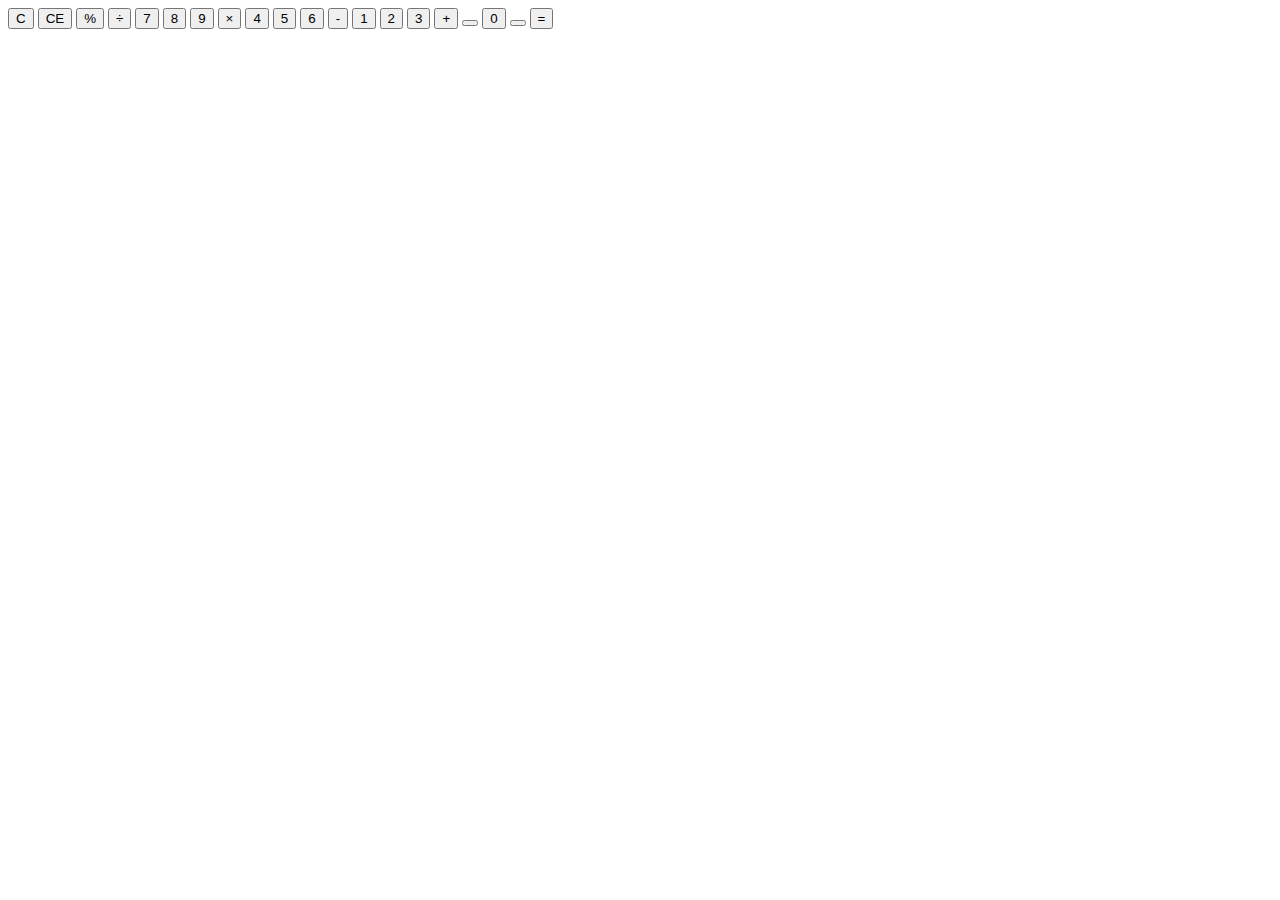
==== calculator.html @ 66378f29 "Add files via upload" ====
<html>
	<head>
		<link rel="stylesheet" type="text/css" href="style.css">
		<link href="https://fonts.googleapis.com/css?family=Open+Sans:600,700" rel="stylesheet">
		<title>A simple calculator</title>
	</head>
	<body>
		<div id="container">
			<div id="calculator">
				<div id="result">
					<div id="history">
						<p id="history-value"></p>
					</div>
					<div id="output">
						<p id="output-value"></p>
					</div>
				</div>
				<div id="keyboard">
					<button class="operator" id="clear">C</button>
					<button class="operator" id="backspace">CE</button>
					<button class="operator" id="%">%</button>
					<button class="operator" id="/">&#247;</button>
					<button class="number" id="7">7</button>
					<button class="number" id="8">8</button>
					<button class="number" id="9">9</button>
					<button class="operator" id="*">&times;</button>
					<button class="number" id="4">4</button>
					<button class="number" id="5">5</button>
					<button class="number" id="6">6</button>
					<button class="operator" id="-">-</button>
					<button class="number" id="1">1</button>
					<button class="number" id="2">2</button>
					<button class="number" id="3">3</button>
					<button class="operator" id="+">+</button>
					<button class="empty" id="empty"></button>
					<button class="number" id="0">0</button>
					<button class="empty" id="empty"></button>
					<button class="operator" id="=">=</button>
				</div>
			</div>
		</div>
		<script src="script.js"></script>
	</body>
</html>
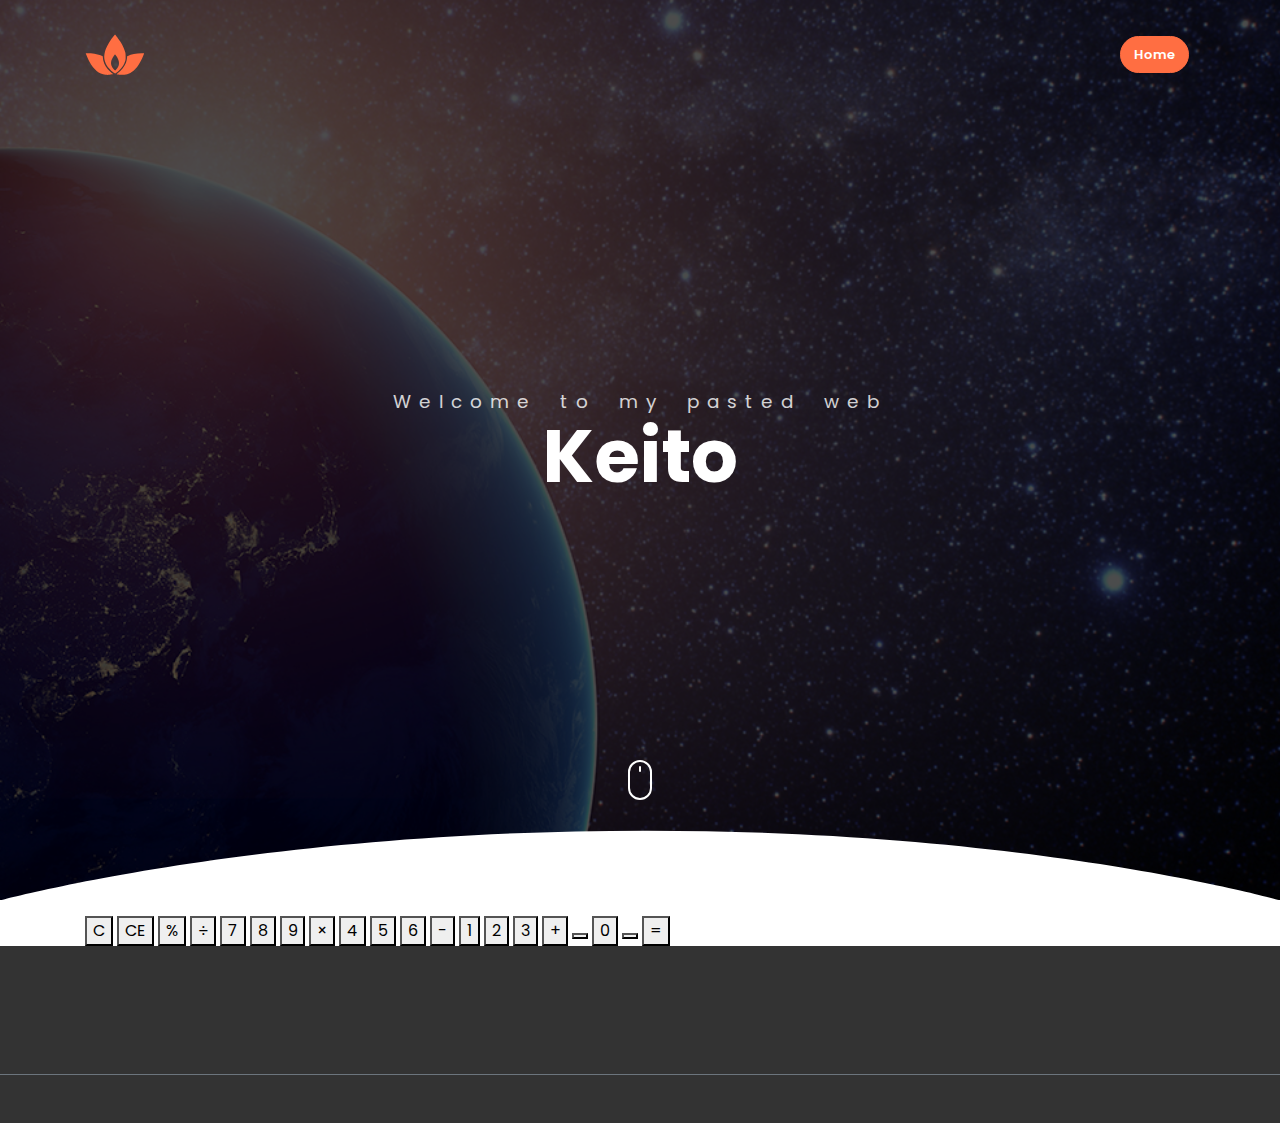
==== commit 4127ff54: "Add files via upload" ====
--- a/calculator.html
+++ b/calculator.html
@@ -1,11 +1,54 @@
-<html>
-	<head>
+<!DOCTYPE html>
+<html lang="en">
+<head>
+	<meta charset="utf-8">
+    <meta name="viewport" content="width=device-width, initial-scale=1, shrink-to-fit=no">
+    <meta name="description" content="Pasted Calculator.">
+    <meta name="author" content="Devcrud">
+    <title>Calculator</title>
 		<link rel="stylesheet" type="text/css" href="style.css">
+		<link rel="stylesheet" href="assets/css/leadmark.css">
 		<link href="https://fonts.googleapis.com/css?family=Open+Sans:600,700" rel="stylesheet">
 		<title>A simple calculator</title>
 	</head>
 	<body>
-		<div id="container">
+	
+	<nav class="navbar custom-navbar navbar-expand-md navbar-light fixed-top" data-spy="affix" data-offset-top="10">
+        <div class="container">
+            <a class="navbar-brand" href="#">
+                <img src="assets/imgs/logo.svg" alt="">
+            </a>
+            <button class="navbar-toggler ml-auto" type="button" data-toggle="collapse" data-target="#navbarSupportedContent" aria-controls="navbarSupportedContent" aria-expanded="false" aria-label="Toggle navigation">
+                <span class="navbar-toggler-icon"></span>
+            </button>
+            <div class="collapse navbar-collapse" id="navbarSupportedContent">
+                <ul class="navbar-nav ml-auto">   
+     
+                    <li class="nav-item">
+                        <a class="ml-4 nav-link btn btn-primary btn-sm rounded" href="index.html">Home</a>
+                    </li>
+                </ul>
+            </div>
+        </div>
+    </nav>
+    <!-- End Of Second Navigation -->
+
+<!-- Page Header -->
+    <header class="header header1">
+        <div class="overlay">
+            <h1 class="subtitle">Welcome to my pasted web </h1>
+            <h1 class="title">Keito</h1>  
+        </div>  
+        <div class="shape">
+            <svg viewBox="0 0 1500 200">
+                <path d="m 0,240 h 1500.4828 v -71.92164 c 0,0 -286.2763,-81.79324 -743.19024,-81.79324 C 300.37862,86.28512 0,168.07836 0,168.07836 Z"/>
+            </svg>
+        </div>  
+        <div class="mouse-icon"><div class="wheel"></div></div>
+    </header>
+    <!-- End Of Page Header -->
+	
+		<div class="container">
 			<div id="calculator">
 				<div id="result">
 					<div id="history">
@@ -39,6 +82,28 @@
 				</div>
 			</div>
 		</div>
+		
+		<!-- Contact Section -->
+    <section id="contact" class="section has-img-bg pb-0">
+            <!-- Page Footer -->
+            <footer class="mt-5 py-4 border-top border-secondary">
+            </footer>
+            <!-- End of Page Footer -->  
+        </div>
+    </section>
+	
+	<!-- core  -->
+    <script src="assets/vendors/jquery/jquery-3.4.1.js"></script>
+    <script src="assets/vendors/bootstrap/bootstrap.bundle.js"></script>
+
+    <!-- bootstrap 3 affix -->
+	<script src="assets/vendors/bootstrap/bootstrap.affix.js"></script>
+
+    <!-- Isotope -->
+    <script src="assets/vendors/isotope/isotope.pkgd.js"></script>
+
+    <!-- LeadMark js -->
+    <script src="assets/js/leadmark.js"></script>
 		<script src="script.js"></script>
 	</body>
 </html>--- a/assets/css/leadmark.css
+++ b/assets/css/leadmark.css
@@ -0,0 +1,11776 @@
+@charset "UTF-8";
+/*!
+=========================================================
+* LeadMark Landing page
+=========================================================
+
+* Copyright: 2019 DevCRUD (https://devcrud.com)
+* Licensed: (https://devcrud.com/licenses)
+* Coded by www.devcrud.com
+
+=========================================================
+
+* The above copyright notice and this permission notice shall be included in all copies or substantial portions of the Software.
+*/
+@import url("https://fonts.googleapis.com/css?family=Poppins:100,100i,200,200i,300,300i,400,400i,500,500i,600,600i,700,700i,800,800i,900,900i");
+:root {
+  --blue: #007bff;
+  --indigo: #6610f2;
+  --purple: #6f42c1;
+  --pink: #e83e8c;
+  --red: #eb4d4b;
+  --orange: #fd7e14;
+  --yellow: #EE5A24;
+  --green: #6ab04c;
+  --teal: #00cec9;
+  --cyan: #1289A7;
+  --white: #fff;
+  --gray: #6c757d;
+  --gray-dark: #1b1b1b;
+  --primary: #ff6e42;
+  --secondary: #6c757d;
+  --success: #6ab04c;
+  --info: #1289A7;
+  --warning: #EE5A24;
+  --danger: #eb4d4b;
+  --light: #f8f9fa;
+  --dark: #1b1b1b;
+  --breakpoint-xs: 0;
+  --breakpoint-sm: 576px;
+  --breakpoint-md: 768px;
+  --breakpoint-lg: 992px;
+  --breakpoint-xl: 1200px;
+  --font-family-sans-serif: "Poppins", sans-serif;
+  --font-family-monospace: SFMono-Regular, Menlo, Monaco, Consolas, "Liberation Mono", "Courier New", monospace;
+}
+
+*,
+*::before,
+*::after {
+  box-sizing: border-box;
+}
+
+html {
+  font-family: sans-serif;
+  line-height: 1.15;
+  -webkit-text-size-adjust: 100%;
+  -webkit-tap-highlight-color: rgba(0, 0, 0, 0);
+}
+
+article, aside, figcaption, figure, footer, header, hgroup, main, nav, section {
+  display: block;
+}
+
+body {
+  margin: 0;
+  font-family: "Poppins", sans-serif;
+  font-size: 1rem;
+  font-weight: 400;
+  line-height: 1.5;
+  color: #444;
+  text-align: left;
+  background-color: #fff;
+}
+
+[tabindex="-1"]:focus {
+  outline: 0 !important;
+}
+
+hr {
+  box-sizing: content-box;
+  height: 0;
+  overflow: visible;
+}
+
+h1, h2, h3, h4, h5, h6 {
+  margin-top: 0;
+  margin-bottom: 0.5rem;
+}
+
+p {
+  margin-top: 0;
+  margin-bottom: 1rem;
+}
+
+abbr[title],
+abbr[data-original-title] {
+  text-decoration: underline;
+  -webkit-text-decoration: underline dotted;
+          text-decoration: underline dotted;
+  cursor: help;
+  border-bottom: 0;
+  -webkit-text-decoration-skip-ink: none;
+          text-decoration-skip-ink: none;
+}
+
+address {
+  margin-bottom: 1rem;
+  font-style: normal;
+  line-height: inherit;
+}
+
+ol,
+ul,
+dl {
+  margin-top: 0;
+  margin-bottom: 1rem;
+}
+
+ol ol,
+ul ul,
+ol ul,
+ul ol {
+  margin-bottom: 0;
+}
+
+dt {
+  font-weight: 700;
+}
+
+dd {
+  margin-bottom: .5rem;
+  margin-left: 0;
+}
+
+blockquote {
+  margin: 0 0 1rem;
+}
+
+b,
+strong {
+  font-weight: bolder;
+}
+
+small {
+  font-size: 80%;
+}
+
+sub,
+sup {
+  position: relative;
+  font-size: 75%;
+  line-height: 0;
+  vertical-align: baseline;
+}
+
+sub {
+  bottom: -.25em;
+}
+
+sup {
+  top: -.5em;
+}
+
+a {
+  color: #ff6e42;
+  text-decoration: none;
+  background-color: transparent;
+}
+
+a:hover {
+  color: #f53900;
+  text-decoration: none;
+}
+
+a:not([href]):not([tabindex]) {
+  color: inherit;
+  text-decoration: none;
+}
+
+a:not([href]):not([tabindex]):hover, a:not([href]):not([tabindex]):focus {
+  color: inherit;
+  text-decoration: none;
+}
+
+a:not([href]):not([tabindex]):focus {
+  outline: 0;
+}
+
+pre,
+code,
+kbd,
+samp {
+  font-family: SFMono-Regular, Menlo, Monaco, Consolas, "Liberation Mono", "Courier New", monospace;
+  font-size: 1em;
+}
+
+pre {
+  margin-top: 0;
+  margin-bottom: 1rem;
+  overflow: auto;
+}
+
+figure {
+  margin: 0 0 1rem;
+}
+
+img {
+  vertical-align: middle;
+  border-style: none;
+}
+
+svg {
+  overflow: hidden;
+  vertical-align: middle;
+}
+
+table {
+  border-collapse: collapse;
+}
+
+caption {
+  padding-top: 0.75rem;
+  padding-bottom: 0.75rem;
+  color: #6c757d;
+  text-align: left;
+  caption-side: bottom;
+}
+
+th {
+  text-align: inherit;
+}
+
+label {
+  display: inline-block;
+  margin-bottom: 0.5rem;
+}
+
+button {
+  border-radius: 0;
+}
+
+button:focus {
+  outline: 1px dotted;
+  outline: 5px auto -webkit-focus-ring-color;
+}
+
+input,
+button,
+select,
+optgroup,
+textarea {
+  margin: 0;
+  font-family: inherit;
+  font-size: inherit;
+  line-height: inherit;
+}
+
+button,
+input {
+  overflow: visible;
+}
+
+button,
+select {
+  text-transform: none;
+}
+
+select {
+  word-wrap: normal;
+}
+
+button,
+[type="button"],
+[type="reset"],
+[type="submit"] {
+  -webkit-appearance: button;
+}
+
+button:not(:disabled),
+[type="button"]:not(:disabled),
+[type="reset"]:not(:disabled),
+[type="submit"]:not(:disabled) {
+  cursor: pointer;
+}
+
+button::-moz-focus-inner,
+[type="button"]::-moz-focus-inner,
+[type="reset"]::-moz-focus-inner,
+[type="submit"]::-moz-focus-inner {
+  padding: 0;
+  border-style: none;
+}
+
+input[type="radio"],
+input[type="checkbox"] {
+  box-sizing: border-box;
+  padding: 0;
+}
+
+input[type="date"],
+input[type="time"],
+input[type="datetime-local"],
+input[type="month"] {
+  -webkit-appearance: listbox;
+}
+
+textarea {
+  overflow: auto;
+  resize: vertical;
+}
+
+fieldset {
+  min-width: 0;
+  padding: 0;
+  margin: 0;
+  border: 0;
+}
+
+legend {
+  display: block;
+  width: 100%;
+  max-width: 100%;
+  padding: 0;
+  margin-bottom: .5rem;
+  font-size: 1.5rem;
+  line-height: inherit;
+  color: inherit;
+  white-space: normal;
+}
+
+progress {
+  vertical-align: baseline;
+}
+
+[type="number"]::-webkit-inner-spin-button,
+[type="number"]::-webkit-outer-spin-button {
+  height: auto;
+}
+
+[type="search"] {
+  outline-offset: -2px;
+  -webkit-appearance: none;
+}
+
+[type="search"]::-webkit-search-decoration {
+  -webkit-appearance: none;
+}
+
+::-webkit-file-upload-button {
+  font: inherit;
+  -webkit-appearance: button;
+}
+
+output {
+  display: inline-block;
+}
+
+summary {
+  display: list-item;
+  cursor: pointer;
+}
+
+template {
+  display: none;
+}
+
+[hidden] {
+  display: none !important;
+}
+
+h1, h2, h3, h4, h5, h6,
+.h1, .h2, .h3, .h4, .h5, .h6 {
+  margin-bottom: 0.5rem;
+  font-weight: 500;
+  line-height: 1.2;
+}
+
+h1, .h1 {
+  font-size: 2.5rem;
+}
+
+h2, .h2 {
+  font-size: 2rem;
+}
+
+h3, .h3 {
+  font-size: 1.75rem;
+}
+
+h4, .h4 {
+  font-size: 1.5rem;
+}
+
+h5, .h5 {
+  font-size: 1.25rem;
+}
+
+h6, .h6 {
+  font-size: 1rem;
+}
+
+.lead {
+  font-size: 1.25rem;
+  font-weight: 300;
+}
+
+.display-1 {
+  font-size: 6rem;
+  font-weight: 300;
+  line-height: 1.2;
+}
+
+.display-2 {
+  font-size: 5.5rem;
+  font-weight: 300;
+  line-height: 1.2;
+}
+
+.display-3 {
+  font-size: 4.5rem;
+  font-weight: 300;
+  line-height: 1.2;
+}
+
+.display-4 {
+  font-size: 3.5rem;
+  font-weight: 300;
+  line-height: 1.2;
+}
+
+hr {
+  margin-top: 1rem;
+  margin-bottom: 1rem;
+  border: 0;
+  border-top: 1px solid rgba(0, 0, 0, 0.1);
+}
+
+small,
+.small {
+  font-size: 80%;
+  font-weight: 400;
+}
+
+mark,
+.mark {
+  padding: 0.2em;
+  background-color: #fcf8e3;
+}
+
+.list-unstyled {
+  padding-left: 0;
+  list-style: none;
+}
+
+.list-inline {
+  padding-left: 0;
+  list-style: none;
+}
+
+.list-inline-item {
+  display: inline-block;
+}
+
+.list-inline-item:not(:last-child) {
+  margin-right: 0.5rem;
+}
+
+.initialism {
+  font-size: 90%;
+  text-transform: uppercase;
+}
+
+.blockquote {
+  margin-bottom: 1rem;
+  font-size: 1.25rem;
+}
+
+.blockquote-footer {
+  display: block;
+  font-size: 80%;
+  color: #6c757d;
+}
+
+.blockquote-footer::before {
+  content: "\2014\00A0";
+}
+
+.img-fluid {
+  max-width: 100%;
+  height: auto;
+}
+
+.img-thumbnail {
+  padding: 0.25rem;
+  background-color: #fff;
+  border: 1px solid #dee2e6;
+  border-radius: 0.25rem;
+  max-width: 100%;
+  height: auto;
+}
+
+.figure {
+  display: inline-block;
+}
+
+.figure-img {
+  margin-bottom: 0.5rem;
+  line-height: 1;
+}
+
+.figure-caption {
+  font-size: 90%;
+  color: #6c757d;
+}
+
+code {
+  font-size: 87.5%;
+  color: #e83e8c;
+  word-break: break-word;
+}
+
+a > code {
+  color: inherit;
+}
+
+kbd {
+  padding: 0.2rem 0.4rem;
+  font-size: 87.5%;
+  color: #fff;
+  background-color: #1b1b1b;
+  border-radius: 0.2rem;
+}
+
+kbd kbd {
+  padding: 0;
+  font-size: 100%;
+  font-weight: 700;
+}
+
+pre {
+  display: block;
+  font-size: 87.5%;
+  color: #1b1b1b;
+}
+
+pre code {
+  font-size: inherit;
+  color: inherit;
+  word-break: normal;
+}
+
+.pre-scrollable {
+  max-height: 340px;
+  overflow-y: scroll;
+}
+
+.container {
+  width: 100%;
+  padding-right: 15px;
+  padding-left: 15px;
+  margin-right: auto;
+  margin-left: auto;
+}
+
+@media (min-width: 576px) {
+  .container {
+    max-width: 540px;
+  }
+}
+
+@media (min-width: 768px) {
+  .container {
+    max-width: 720px;
+  }
+}
+
+@media (min-width: 992px) {
+  .container {
+    max-width: 960px;
+  }
+}
+
+@media (min-width: 1200px) {
+  .container {
+    max-width: 1140px;
+  }
+}
+
+.container-fluid {
+  width: 100%;
+  padding-right: 15px;
+  padding-left: 15px;
+  margin-right: auto;
+  margin-left: auto;
+}
+
+.row {
+  display: -webkit-box;
+  display: -webkit-flex;
+  display: -ms-flexbox;
+  display: flex;
+  -webkit-flex-wrap: wrap;
+      -ms-flex-wrap: wrap;
+          flex-wrap: wrap;
+  margin-right: -15px;
+  margin-left: -15px;
+}
+
+.no-gutters {
+  margin-right: 0;
+  margin-left: 0;
+}
+
+.no-gutters > .col,
+.no-gutters > [class*="col-"] {
+  padding-right: 0;
+  padding-left: 0;
+}
+
+.col-1, .col-2, .col-3, .col-4, .col-5, .col-6, .col-7, .col-8, .col-9, .col-10, .col-11, .col-12, .col,
+.col-auto, .col-sm-1, .col-sm-2, .col-sm-3, .col-sm-4, .col-sm-5, .col-sm-6, .col-sm-7, .col-sm-8, .col-sm-9, .col-sm-10, .col-sm-11, .col-sm-12, .col-sm,
+.col-sm-auto, .col-md-1, .col-md-2, .col-md-3, .col-md-4, .col-md-5, .col-md-6, .col-md-7, .col-md-8, .col-md-9, .col-md-10, .col-md-11, .col-md-12, .col-md,
+.col-md-auto, .col-lg-1, .col-lg-2, .col-lg-3, .col-lg-4, .col-lg-5, .col-lg-6, .col-lg-7, .col-lg-8, .col-lg-9, .col-lg-10, .col-lg-11, .col-lg-12, .col-lg,
+.col-lg-auto, .col-xl-1, .col-xl-2, .col-xl-3, .col-xl-4, .col-xl-5, .col-xl-6, .col-xl-7, .col-xl-8, .col-xl-9, .col-xl-10, .col-xl-11, .col-xl-12, .col-xl,
+.col-xl-auto {
+  position: relative;
+  width: 100%;
+  padding-right: 15px;
+  padding-left: 15px;
+}
+
+.col {
+  -webkit-flex-basis: 0;
+      -ms-flex-preferred-size: 0;
+          flex-basis: 0;
+  -webkit-box-flex: 1;
+  -webkit-flex-grow: 1;
+      -ms-flex-positive: 1;
+          flex-grow: 1;
+  max-width: 100%;
+}
+
+.col-auto {
+  -webkit-box-flex: 0;
+  -webkit-flex: 0 0 auto;
+      -ms-flex: 0 0 auto;
+          flex: 0 0 auto;
+  width: auto;
+  max-width: 100%;
+}
+
+.col-1 {
+  -webkit-box-flex: 0;
+  -webkit-flex: 0 0 8.33333%;
+      -ms-flex: 0 0 8.33333%;
+          flex: 0 0 8.33333%;
+  max-width: 8.33333%;
+}
+
+.col-2 {
+  -webkit-box-flex: 0;
+  -webkit-flex: 0 0 16.66667%;
+      -ms-flex: 0 0 16.66667%;
+          flex: 0 0 16.66667%;
+  max-width: 16.66667%;
+}
+
+.col-3 {
+  -webkit-box-flex: 0;
+  -webkit-flex: 0 0 25%;
+      -ms-flex: 0 0 25%;
+          flex: 0 0 25%;
+  max-width: 25%;
+}
+
+.col-4 {
+  -webkit-box-flex: 0;
+  -webkit-flex: 0 0 33.33333%;
+      -ms-flex: 0 0 33.33333%;
+          flex: 0 0 33.33333%;
+  max-width: 33.33333%;
+}
+
+.col-5 {
+  -webkit-box-flex: 0;
+  -webkit-flex: 0 0 41.66667%;
+      -ms-flex: 0 0 41.66667%;
+          flex: 0 0 41.66667%;
+  max-width: 41.66667%;
+}
+
+.col-6 {
+  -webkit-box-flex: 0;
+  -webkit-flex: 0 0 50%;
+      -ms-flex: 0 0 50%;
+          flex: 0 0 50%;
+  max-width: 50%;
+}
+
+.col-7 {
+  -webkit-box-flex: 0;
+  -webkit-flex: 0 0 58.33333%;
+      -ms-flex: 0 0 58.33333%;
+          flex: 0 0 58.33333%;
+  max-width: 58.33333%;
+}
+
+.col-8 {
+  -webkit-box-flex: 0;
+  -webkit-flex: 0 0 66.66667%;
+      -ms-flex: 0 0 66.66667%;
+          flex: 0 0 66.66667%;
+  max-width: 66.66667%;
+}
+
+.col-9 {
+  -webkit-box-flex: 0;
+  -webkit-flex: 0 0 75%;
+      -ms-flex: 0 0 75%;
+          flex: 0 0 75%;
+  max-width: 75%;
+}
+
+.col-10 {
+  -webkit-box-flex: 0;
+  -webkit-flex: 0 0 83.33333%;
+      -ms-flex: 0 0 83.33333%;
+          flex: 0 0 83.33333%;
+  max-width: 83.33333%;
+}
+
+.col-11 {
+  -webkit-box-flex: 0;
+  -webkit-flex: 0 0 91.66667%;
+      -ms-flex: 0 0 91.66667%;
+          flex: 0 0 91.66667%;
+  max-width: 91.66667%;
+}
+
+.col-12 {
+  -webkit-box-flex: 0;
+  -webkit-flex: 0 0 100%;
+      -ms-flex: 0 0 100%;
+          flex: 0 0 100%;
+  max-width: 100%;
+}
+
+.order-first {
+  -webkit-box-ordinal-group: 0;
+  -webkit-order: -1;
+      -ms-flex-order: -1;
+          order: -1;
+}
+
+.order-last {
+  -webkit-box-ordinal-group: 14;
+  -webkit-order: 13;
+      -ms-flex-order: 13;
+          order: 13;
+}
+
+.order-0 {
+  -webkit-box-ordinal-group: 1;
+  -webkit-order: 0;
+      -ms-flex-order: 0;
+          order: 0;
+}
+
+.order-1 {
+  -webkit-box-ordinal-group: 2;
+  -webkit-order: 1;
+      -ms-flex-order: 1;
+          order: 1;
+}
+
+.order-2 {
+  -webkit-box-ordinal-group: 3;
+  -webkit-order: 2;
+      -ms-flex-order: 2;
+          order: 2;
+}
+
+.order-3 {
+  -webkit-box-ordinal-group: 4;
+  -webkit-order: 3;
+      -ms-flex-order: 3;
+          order: 3;
+}
+
+.order-4 {
+  -webkit-box-ordinal-group: 5;
+  -webkit-order: 4;
+      -ms-flex-order: 4;
+          order: 4;
+}
+
+.order-5 {
+  -webkit-box-ordinal-group: 6;
+  -webkit-order: 5;
+      -ms-flex-order: 5;
+          order: 5;
+}
+
+.order-6 {
+  -webkit-box-ordinal-group: 7;
+  -webkit-order: 6;
+      -ms-flex-order: 6;
+          order: 6;
+}
+
+.order-7 {
+  -webkit-box-ordinal-group: 8;
+  -webkit-order: 7;
+      -ms-flex-order: 7;
+          order: 7;
+}
+
+.order-8 {
+  -webkit-box-ordinal-group: 9;
+  -webkit-order: 8;
+      -ms-flex-order: 8;
+          order: 8;
+}
+
+.order-9 {
+  -webkit-box-ordinal-group: 10;
+  -webkit-order: 9;
+      -ms-flex-order: 9;
+          order: 9;
+}
+
+.order-10 {
+  -webkit-box-ordinal-group: 11;
+  -webkit-order: 10;
+      -ms-flex-order: 10;
+          order: 10;
+}
+
+.order-11 {
+  -webkit-box-ordinal-group: 12;
+  -webkit-order: 11;
+      -ms-flex-order: 11;
+          order: 11;
+}
+
+.order-12 {
+  -webkit-box-ordinal-group: 13;
+  -webkit-order: 12;
+      -ms-flex-order: 12;
+          order: 12;
+}
+
+.offset-1 {
+  margin-left: 8.33333%;
+}
+
+.offset-2 {
+  margin-left: 16.66667%;
+}
+
+.offset-3 {
+  margin-left: 25%;
+}
+
+.offset-4 {
+  margin-left: 33.33333%;
+}
+
+.offset-5 {
+  margin-left: 41.66667%;
+}
+
+.offset-6 {
+  margin-left: 50%;
+}
+
+.offset-7 {
+  margin-left: 58.33333%;
+}
+
+.offset-8 {
+  margin-left: 66.66667%;
+}
+
+.offset-9 {
+  margin-left: 75%;
+}
+
+.offset-10 {
+  margin-left: 83.33333%;
+}
+
+.offset-11 {
+  margin-left: 91.66667%;
+}
+
+@media (min-width: 576px) {
+  .col-sm {
+    -webkit-flex-basis: 0;
+        -ms-flex-preferred-size: 0;
+            flex-basis: 0;
+    -webkit-box-flex: 1;
+    -webkit-flex-grow: 1;
+        -ms-flex-positive: 1;
+            flex-grow: 1;
+    max-width: 100%;
+  }
+  .col-sm-auto {
+    -webkit-box-flex: 0;
+    -webkit-flex: 0 0 auto;
+        -ms-flex: 0 0 auto;
+            flex: 0 0 auto;
+    width: auto;
+    max-width: 100%;
+  }
+  .col-sm-1 {
+    -webkit-box-flex: 0;
+    -webkit-flex: 0 0 8.33333%;
+        -ms-flex: 0 0 8.33333%;
+            flex: 0 0 8.33333%;
+    max-width: 8.33333%;
+  }
+  .col-sm-2 {
+    -webkit-box-flex: 0;
+    -webkit-flex: 0 0 16.66667%;
+        -ms-flex: 0 0 16.66667%;
+            flex: 0 0 16.66667%;
+    max-width: 16.66667%;
+  }
+  .col-sm-3 {
+    -webkit-box-flex: 0;
+    -webkit-flex: 0 0 25%;
+        -ms-flex: 0 0 25%;
+            flex: 0 0 25%;
+    max-width: 25%;
+  }
+  .col-sm-4 {
+    -webkit-box-flex: 0;
+    -webkit-flex: 0 0 33.33333%;
+        -ms-flex: 0 0 33.33333%;
+            flex: 0 0 33.33333%;
+    max-width: 33.33333%;
+  }
+  .col-sm-5 {
+    -webkit-box-flex: 0;
+    -webkit-flex: 0 0 41.66667%;
+        -ms-flex: 0 0 41.66667%;
+            flex: 0 0 41.66667%;
+    max-width: 41.66667%;
+  }
+  .col-sm-6 {
+    -webkit-box-flex: 0;
+    -webkit-flex: 0 0 50%;
+        -ms-flex: 0 0 50%;
+            flex: 0 0 50%;
+    max-width: 50%;
+  }
+  .col-sm-7 {
+    -webkit-box-flex: 0;
+    -webkit-flex: 0 0 58.33333%;
+        -ms-flex: 0 0 58.33333%;
+            flex: 0 0 58.33333%;
+    max-width: 58.33333%;
+  }
+  .col-sm-8 {
+    -webkit-box-flex: 0;
+    -webkit-flex: 0 0 66.66667%;
+        -ms-flex: 0 0 66.66667%;
+            flex: 0 0 66.66667%;
+    max-width: 66.66667%;
+  }
+  .col-sm-9 {
+    -webkit-box-flex: 0;
+    -webkit-flex: 0 0 75%;
+        -ms-flex: 0 0 75%;
+            flex: 0 0 75%;
+    max-width: 75%;
+  }
+  .col-sm-10 {
+    -webkit-box-flex: 0;
+    -webkit-flex: 0 0 83.33333%;
+        -ms-flex: 0 0 83.33333%;
+            flex: 0 0 83.33333%;
+    max-width: 83.33333%;
+  }
+  .col-sm-11 {
+    -webkit-box-flex: 0;
+    -webkit-flex: 0 0 91.66667%;
+        -ms-flex: 0 0 91.66667%;
+            flex: 0 0 91.66667%;
+    max-width: 91.66667%;
+  }
+  .col-sm-12 {
+    -webkit-box-flex: 0;
+    -webkit-flex: 0 0 100%;
+        -ms-flex: 0 0 100%;
+            flex: 0 0 100%;
+    max-width: 100%;
+  }
+  .order-sm-first {
+    -webkit-box-ordinal-group: 0;
+    -webkit-order: -1;
+        -ms-flex-order: -1;
+            order: -1;
+  }
+  .order-sm-last {
+    -webkit-box-ordinal-group: 14;
+    -webkit-order: 13;
+        -ms-flex-order: 13;
+            order: 13;
+  }
+  .order-sm-0 {
+    -webkit-box-ordinal-group: 1;
+    -webkit-order: 0;
+        -ms-flex-order: 0;
+            order: 0;
+  }
+  .order-sm-1 {
+    -webkit-box-ordinal-group: 2;
+    -webkit-order: 1;
+        -ms-flex-order: 1;
+            order: 1;
+  }
+  .order-sm-2 {
+    -webkit-box-ordinal-group: 3;
+    -webkit-order: 2;
+        -ms-flex-order: 2;
+            order: 2;
+  }
+  .order-sm-3 {
+    -webkit-box-ordinal-group: 4;
+    -webkit-order: 3;
+        -ms-flex-order: 3;
+            order: 3;
+  }
+  .order-sm-4 {
+    -webkit-box-ordinal-group: 5;
+    -webkit-order: 4;
+        -ms-flex-order: 4;
+            order: 4;
+  }
+  .order-sm-5 {
+    -webkit-box-ordinal-group: 6;
+    -webkit-order: 5;
+        -ms-flex-order: 5;
+            order: 5;
+  }
+  .order-sm-6 {
+    -webkit-box-ordinal-group: 7;
+    -webkit-order: 6;
+        -ms-flex-order: 6;
+            order: 6;
+  }
+  .order-sm-7 {
+    -webkit-box-ordinal-group: 8;
+    -webkit-order: 7;
+        -ms-flex-order: 7;
+            order: 7;
+  }
+  .order-sm-8 {
+    -webkit-box-ordinal-group: 9;
+    -webkit-order: 8;
+        -ms-flex-order: 8;
+            order: 8;
+  }
+  .order-sm-9 {
+    -webkit-box-ordinal-group: 10;
+    -webkit-order: 9;
+        -ms-flex-order: 9;
+            order: 9;
+  }
+  .order-sm-10 {
+    -webkit-box-ordinal-group: 11;
+    -webkit-order: 10;
+        -ms-flex-order: 10;
+            order: 10;
+  }
+  .order-sm-11 {
+    -webkit-box-ordinal-group: 12;
+    -webkit-order: 11;
+        -ms-flex-order: 11;
+            order: 11;
+  }
+  .order-sm-12 {
+    -webkit-box-ordinal-group: 13;
+    -webkit-order: 12;
+        -ms-flex-order: 12;
+            order: 12;
+  }
+  .offset-sm-0 {
+    margin-left: 0;
+  }
+  .offset-sm-1 {
+    margin-left: 8.33333%;
+  }
+  .offset-sm-2 {
+    margin-left: 16.66667%;
+  }
+  .offset-sm-3 {
+    margin-left: 25%;
+  }
+  .offset-sm-4 {
+    margin-left: 33.33333%;
+  }
+  .offset-sm-5 {
+    margin-left: 41.66667%;
+  }
+  .offset-sm-6 {
+    margin-left: 50%;
+  }
+  .offset-sm-7 {
+    margin-left: 58.33333%;
+  }
+  .offset-sm-8 {
+    margin-left: 66.66667%;
+  }
+  .offset-sm-9 {
+    margin-left: 75%;
+  }
+  .offset-sm-10 {
+    margin-left: 83.33333%;
+  }
+  .offset-sm-11 {
+    margin-left: 91.66667%;
+  }
+}
+
+@media (min-width: 768px) {
+  .col-md {
+    -webkit-flex-basis: 0;
+        -ms-flex-preferred-size: 0;
+            flex-basis: 0;
+    -webkit-box-flex: 1;
+    -webkit-flex-grow: 1;
+        -ms-flex-positive: 1;
+            flex-grow: 1;
+    max-width: 100%;
+  }
+  .col-md-auto {
+    -webkit-box-flex: 0;
+    -webkit-flex: 0 0 auto;
+        -ms-flex: 0 0 auto;
+            flex: 0 0 auto;
+    width: auto;
+    max-width: 100%;
+  }
+  .col-md-1 {
+    -webkit-box-flex: 0;
+    -webkit-flex: 0 0 8.33333%;
+        -ms-flex: 0 0 8.33333%;
+            flex: 0 0 8.33333%;
+    max-width: 8.33333%;
+  }
+  .col-md-2 {
+    -webkit-box-flex: 0;
+    -webkit-flex: 0 0 16.66667%;
+        -ms-flex: 0 0 16.66667%;
+            flex: 0 0 16.66667%;
+    max-width: 16.66667%;
+  }
+  .col-md-3 {
+    -webkit-box-flex: 0;
+    -webkit-flex: 0 0 25%;
+        -ms-flex: 0 0 25%;
+            flex: 0 0 25%;
+    max-width: 25%;
+  }
+  .col-md-4 {
+    -webkit-box-flex: 0;
+    -webkit-flex: 0 0 33.33333%;
+        -ms-flex: 0 0 33.33333%;
+            flex: 0 0 33.33333%;
+    max-width: 33.33333%;
+  }
+  .col-md-5 {
+    -webkit-box-flex: 0;
+    -webkit-flex: 0 0 41.66667%;
+        -ms-flex: 0 0 41.66667%;
+            flex: 0 0 41.66667%;
+    max-width: 41.66667%;
+  }
+  .col-md-6 {
+    -webkit-box-flex: 0;
+    -webkit-flex: 0 0 50%;
+        -ms-flex: 0 0 50%;
+            flex: 0 0 50%;
+    max-width: 50%;
+  }
+  .col-md-7 {
+    -webkit-box-flex: 0;
+    -webkit-flex: 0 0 58.33333%;
+        -ms-flex: 0 0 58.33333%;
+            flex: 0 0 58.33333%;
+    max-width: 58.33333%;
+  }
+  .col-md-8 {
+    -webkit-box-flex: 0;
+    -webkit-flex: 0 0 66.66667%;
+        -ms-flex: 0 0 66.66667%;
+            flex: 0 0 66.66667%;
+    max-width: 66.66667%;
+  }
+  .col-md-9 {
+    -webkit-box-flex: 0;
+    -webkit-flex: 0 0 75%;
+        -ms-flex: 0 0 75%;
+            flex: 0 0 75%;
+    max-width: 75%;
+  }
+  .col-md-10 {
+    -webkit-box-flex: 0;
+    -webkit-flex: 0 0 83.33333%;
+        -ms-flex: 0 0 83.33333%;
+            flex: 0 0 83.33333%;
+    max-width: 83.33333%;
+  }
+  .col-md-11 {
+    -webkit-box-flex: 0;
+    -webkit-flex: 0 0 91.66667%;
+        -ms-flex: 0 0 91.66667%;
+            flex: 0 0 91.66667%;
+    max-width: 91.66667%;
+  }
+  .col-md-12 {
+    -webkit-box-flex: 0;
+    -webkit-flex: 0 0 100%;
+        -ms-flex: 0 0 100%;
+            flex: 0 0 100%;
+    max-width: 100%;
+  }
+  .order-md-first {
+    -webkit-box-ordinal-group: 0;
+    -webkit-order: -1;
+        -ms-flex-order: -1;
+            order: -1;
+  }
+  .order-md-last {
+    -webkit-box-ordinal-group: 14;
+    -webkit-order: 13;
+        -ms-flex-order: 13;
+            order: 13;
+  }
+  .order-md-0 {
+    -webkit-box-ordinal-group: 1;
+    -webkit-order: 0;
+        -ms-flex-order: 0;
+            order: 0;
+  }
+  .order-md-1 {
+    -webkit-box-ordinal-group: 2;
+    -webkit-order: 1;
+        -ms-flex-order: 1;
+            order: 1;
+  }
+  .order-md-2 {
+    -webkit-box-ordinal-group: 3;
+    -webkit-order: 2;
+        -ms-flex-order: 2;
+            order: 2;
+  }
+  .order-md-3 {
+    -webkit-box-ordinal-group: 4;
+    -webkit-order: 3;
+        -ms-flex-order: 3;
+            order: 3;
+  }
+  .order-md-4 {
+    -webkit-box-ordinal-group: 5;
+    -webkit-order: 4;
+        -ms-flex-order: 4;
+            order: 4;
+  }
+  .order-md-5 {
+    -webkit-box-ordinal-group: 6;
+    -webkit-order: 5;
+        -ms-flex-order: 5;
+            order: 5;
+  }
+  .order-md-6 {
+    -webkit-box-ordinal-group: 7;
+    -webkit-order: 6;
+        -ms-flex-order: 6;
+            order: 6;
+  }
+  .order-md-7 {
+    -webkit-box-ordinal-group: 8;
+    -webkit-order: 7;
+        -ms-flex-order: 7;
+            order: 7;
+  }
+  .order-md-8 {
+    -webkit-box-ordinal-group: 9;
+    -webkit-order: 8;
+        -ms-flex-order: 8;
+            order: 8;
+  }
+  .order-md-9 {
+    -webkit-box-ordinal-group: 10;
+    -webkit-order: 9;
+        -ms-flex-order: 9;
+            order: 9;
+  }
+  .order-md-10 {
+    -webkit-box-ordinal-group: 11;
+    -webkit-order: 10;
+        -ms-flex-order: 10;
+            order: 10;
+  }
+  .order-md-11 {
+    -webkit-box-ordinal-group: 12;
+    -webkit-order: 11;
+        -ms-flex-order: 11;
+            order: 11;
+  }
+  .order-md-12 {
+    -webkit-box-ordinal-group: 13;
+    -webkit-order: 12;
+        -ms-flex-order: 12;
+            order: 12;
+  }
+  .offset-md-0 {
+    margin-left: 0;
+  }
+  .offset-md-1 {
+    margin-left: 8.33333%;
+  }
+  .offset-md-2 {
+    margin-left: 16.66667%;
+  }
+  .offset-md-3 {
+    margin-left: 25%;
+  }
+  .offset-md-4 {
+    margin-left: 33.33333%;
+  }
+  .offset-md-5 {
+    margin-left: 41.66667%;
+  }
+  .offset-md-6 {
+    margin-left: 50%;
+  }
+  .offset-md-7 {
+    margin-left: 58.33333%;
+  }
+  .offset-md-8 {
+    margin-left: 66.66667%;
+  }
+  .offset-md-9 {
+    margin-left: 75%;
+  }
+  .offset-md-10 {
+    margin-left: 83.33333%;
+  }
+  .offset-md-11 {
+    margin-left: 91.66667%;
+  }
+}
+
+@media (min-width: 992px) {
+  .col-lg {
+    -webkit-flex-basis: 0;
+        -ms-flex-preferred-size: 0;
+            flex-basis: 0;
+    -webkit-box-flex: 1;
+    -webkit-flex-grow: 1;
+        -ms-flex-positive: 1;
+            flex-grow: 1;
+    max-width: 100%;
+  }
+  .col-lg-auto {
+    -webkit-box-flex: 0;
+    -webkit-flex: 0 0 auto;
+        -ms-flex: 0 0 auto;
+            flex: 0 0 auto;
+    width: auto;
+    max-width: 100%;
+  }
+  .col-lg-1 {
+    -webkit-box-flex: 0;
+    -webkit-flex: 0 0 8.33333%;
+        -ms-flex: 0 0 8.33333%;
+            flex: 0 0 8.33333%;
+    max-width: 8.33333%;
+  }
+  .col-lg-2 {
+    -webkit-box-flex: 0;
+    -webkit-flex: 0 0 16.66667%;
+        -ms-flex: 0 0 16.66667%;
+            flex: 0 0 16.66667%;
+    max-width: 16.66667%;
+  }
+  .col-lg-3 {
+    -webkit-box-flex: 0;
+    -webkit-flex: 0 0 25%;
+        -ms-flex: 0 0 25%;
+            flex: 0 0 25%;
+    max-width: 25%;
+  }
+  .col-lg-4 {
+    -webkit-box-flex: 0;
+    -webkit-flex: 0 0 33.33333%;
+        -ms-flex: 0 0 33.33333%;
+            flex: 0 0 33.33333%;
+    max-width: 33.33333%;
+  }
+  .col-lg-5 {
+    -webkit-box-flex: 0;
+    -webkit-flex: 0 0 41.66667%;
+        -ms-flex: 0 0 41.66667%;
+            flex: 0 0 41.66667%;
+    max-width: 41.66667%;
+  }
+  .col-lg-6 {
+    -webkit-box-flex: 0;
+    -webkit-flex: 0 0 50%;
+        -ms-flex: 0 0 50%;
+            flex: 0 0 50%;
+    max-width: 50%;
+  }
+  .col-lg-7 {
+    -webkit-box-flex: 0;
+    -webkit-flex: 0 0 58.33333%;
+        -ms-flex: 0 0 58.33333%;
+            flex: 0 0 58.33333%;
+    max-width: 58.33333%;
+  }
+  .col-lg-8 {
+    -webkit-box-flex: 0;
+    -webkit-flex: 0 0 66.66667%;
+        -ms-flex: 0 0 66.66667%;
+            flex: 0 0 66.66667%;
+    max-width: 66.66667%;
+  }
+  .col-lg-9 {
+    -webkit-box-flex: 0;
+    -webkit-flex: 0 0 75%;
+        -ms-flex: 0 0 75%;
+            flex: 0 0 75%;
+    max-width: 75%;
+  }
+  .col-lg-10 {
+    -webkit-box-flex: 0;
+    -webkit-flex: 0 0 83.33333%;
+        -ms-flex: 0 0 83.33333%;
+            flex: 0 0 83.33333%;
+    max-width: 83.33333%;
+  }
+  .col-lg-11 {
+    -webkit-box-flex: 0;
+    -webkit-flex: 0 0 91.66667%;
+        -ms-flex: 0 0 91.66667%;
+            flex: 0 0 91.66667%;
+    max-width: 91.66667%;
+  }
+  .col-lg-12 {
+    -webkit-box-flex: 0;
+    -webkit-flex: 0 0 100%;
+        -ms-flex: 0 0 100%;
+            flex: 0 0 100%;
+    max-width: 100%;
+  }
+  .order-lg-first {
+    -webkit-box-ordinal-group: 0;
+    -webkit-order: -1;
+        -ms-flex-order: -1;
+            order: -1;
+  }
+  .order-lg-last {
+    -webkit-box-ordinal-group: 14;
+    -webkit-order: 13;
+        -ms-flex-order: 13;
+            order: 13;
+  }
+  .order-lg-0 {
+    -webkit-box-ordinal-group: 1;
+    -webkit-order: 0;
+        -ms-flex-order: 0;
+            order: 0;
+  }
+  .order-lg-1 {
+    -webkit-box-ordinal-group: 2;
+    -webkit-order: 1;
+        -ms-flex-order: 1;
+            order: 1;
+  }
+  .order-lg-2 {
+    -webkit-box-ordinal-group: 3;
+    -webkit-order: 2;
+        -ms-flex-order: 2;
+            order: 2;
+  }
+  .order-lg-3 {
+    -webkit-box-ordinal-group: 4;
+    -webkit-order: 3;
+        -ms-flex-order: 3;
+            order: 3;
+  }
+  .order-lg-4 {
+    -webkit-box-ordinal-group: 5;
+    -webkit-order: 4;
+        -ms-flex-order: 4;
+            order: 4;
+  }
+  .order-lg-5 {
+    -webkit-box-ordinal-group: 6;
+    -webkit-order: 5;
+        -ms-flex-order: 5;
+            order: 5;
+  }
+  .order-lg-6 {
+    -webkit-box-ordinal-group: 7;
+    -webkit-order: 6;
+        -ms-flex-order: 6;
+            order: 6;
+  }
+  .order-lg-7 {
+    -webkit-box-ordinal-group: 8;
+    -webkit-order: 7;
+        -ms-flex-order: 7;
+            order: 7;
+  }
+  .order-lg-8 {
+    -webkit-box-ordinal-group: 9;
+    -webkit-order: 8;
+        -ms-flex-order: 8;
+            order: 8;
+  }
+  .order-lg-9 {
+    -webkit-box-ordinal-group: 10;
+    -webkit-order: 9;
+        -ms-flex-order: 9;
+            order: 9;
+  }
+  .order-lg-10 {
+    -webkit-box-ordinal-group: 11;
+    -webkit-order: 10;
+        -ms-flex-order: 10;
+            order: 10;
+  }
+  .order-lg-11 {
+    -webkit-box-ordinal-group: 12;
+    -webkit-order: 11;
+        -ms-flex-order: 11;
+            order: 11;
+  }
+  .order-lg-12 {
+    -webkit-box-ordinal-group: 13;
+    -webkit-order: 12;
+        -ms-flex-order: 12;
+            order: 12;
+  }
+  .offset-lg-0 {
+    margin-left: 0;
+  }
+  .offset-lg-1 {
+    margin-left: 8.33333%;
+  }
+  .offset-lg-2 {
+    margin-left: 16.66667%;
+  }
+  .offset-lg-3 {
+    margin-left: 25%;
+  }
+  .offset-lg-4 {
+    margin-left: 33.33333%;
+  }
+  .offset-lg-5 {
+    margin-left: 41.66667%;
+  }
+  .offset-lg-6 {
+    margin-left: 50%;
+  }
+  .offset-lg-7 {
+    margin-left: 58.33333%;
+  }
+  .offset-lg-8 {
+    margin-left: 66.66667%;
+  }
+  .offset-lg-9 {
+    margin-left: 75%;
+  }
+  .offset-lg-10 {
+    margin-left: 83.33333%;
+  }
+  .offset-lg-11 {
+    margin-left: 91.66667%;
+  }
+}
+
+@media (min-width: 1200px) {
+  .col-xl {
+    -webkit-flex-basis: 0;
+        -ms-flex-preferred-size: 0;
+            flex-basis: 0;
+    -webkit-box-flex: 1;
+    -webkit-flex-grow: 1;
+        -ms-flex-positive: 1;
+            flex-grow: 1;
+    max-width: 100%;
+  }
+  .col-xl-auto {
+    -webkit-box-flex: 0;
+    -webkit-flex: 0 0 auto;
+        -ms-flex: 0 0 auto;
+            flex: 0 0 auto;
+    width: auto;
+    max-width: 100%;
+  }
+  .col-xl-1 {
+    -webkit-box-flex: 0;
+    -webkit-flex: 0 0 8.33333%;
+        -ms-flex: 0 0 8.33333%;
+            flex: 0 0 8.33333%;
+    max-width: 8.33333%;
+  }
+  .col-xl-2 {
+    -webkit-box-flex: 0;
+    -webkit-flex: 0 0 16.66667%;
+        -ms-flex: 0 0 16.66667%;
+            flex: 0 0 16.66667%;
+    max-width: 16.66667%;
+  }
+  .col-xl-3 {
+    -webkit-box-flex: 0;
+    -webkit-flex: 0 0 25%;
+        -ms-flex: 0 0 25%;
+            flex: 0 0 25%;
+    max-width: 25%;
+  }
+  .col-xl-4 {
+    -webkit-box-flex: 0;
+    -webkit-flex: 0 0 33.33333%;
+        -ms-flex: 0 0 33.33333%;
+            flex: 0 0 33.33333%;
+    max-width: 33.33333%;
+  }
+  .col-xl-5 {
+    -webkit-box-flex: 0;
+    -webkit-flex: 0 0 41.66667%;
+        -ms-flex: 0 0 41.66667%;
+            flex: 0 0 41.66667%;
+    max-width: 41.66667%;
+  }
+  .col-xl-6 {
+    -webkit-box-flex: 0;
+    -webkit-flex: 0 0 50%;
+        -ms-flex: 0 0 50%;
+            flex: 0 0 50%;
+    max-width: 50%;
+  }
+  .col-xl-7 {
+    -webkit-box-flex: 0;
+    -webkit-flex: 0 0 58.33333%;
+        -ms-flex: 0 0 58.33333%;
+            flex: 0 0 58.33333%;
+    max-width: 58.33333%;
+  }
+  .col-xl-8 {
+    -webkit-box-flex: 0;
+    -webkit-flex: 0 0 66.66667%;
+        -ms-flex: 0 0 66.66667%;
+            flex: 0 0 66.66667%;
+    max-width: 66.66667%;
+  }
+  .col-xl-9 {
+    -webkit-box-flex: 0;
+    -webkit-flex: 0 0 75%;
+        -ms-flex: 0 0 75%;
+            flex: 0 0 75%;
+    max-width: 75%;
+  }
+  .col-xl-10 {
+    -webkit-box-flex: 0;
+    -webkit-flex: 0 0 83.33333%;
+        -ms-flex: 0 0 83.33333%;
+            flex: 0 0 83.33333%;
+    max-width: 83.33333%;
+  }
+  .col-xl-11 {
+    -webkit-box-flex: 0;
+    -webkit-flex: 0 0 91.66667%;
+        -ms-flex: 0 0 91.66667%;
+            flex: 0 0 91.66667%;
+    max-width: 91.66667%;
+  }
+  .col-xl-12 {
+    -webkit-box-flex: 0;
+    -webkit-flex: 0 0 100%;
+        -ms-flex: 0 0 100%;
+            flex: 0 0 100%;
+    max-width: 100%;
+  }
+  .order-xl-first {
+    -webkit-box-ordinal-group: 0;
+    -webkit-order: -1;
+        -ms-flex-order: -1;
+            order: -1;
+  }
+  .order-xl-last {
+    -webkit-box-ordinal-group: 14;
+    -webkit-order: 13;
+        -ms-flex-order: 13;
+            order: 13;
+  }
+  .order-xl-0 {
+    -webkit-box-ordinal-group: 1;
+    -webkit-order: 0;
+        -ms-flex-order: 0;
+            order: 0;
+  }
+  .order-xl-1 {
+    -webkit-box-ordinal-group: 2;
+    -webkit-order: 1;
+        -ms-flex-order: 1;
+            order: 1;
+  }
+  .order-xl-2 {
+    -webkit-box-ordinal-group: 3;
+    -webkit-order: 2;
+        -ms-flex-order: 2;
+            order: 2;
+  }
+  .order-xl-3 {
+    -webkit-box-ordinal-group: 4;
+    -webkit-order: 3;
+        -ms-flex-order: 3;
+            order: 3;
+  }
+  .order-xl-4 {
+    -webkit-box-ordinal-group: 5;
+    -webkit-order: 4;
+        -ms-flex-order: 4;
+            order: 4;
+  }
+  .order-xl-5 {
+    -webkit-box-ordinal-group: 6;
+    -webkit-order: 5;
+        -ms-flex-order: 5;
+            order: 5;
+  }
+  .order-xl-6 {
+    -webkit-box-ordinal-group: 7;
+    -webkit-order: 6;
+        -ms-flex-order: 6;
+            order: 6;
+  }
+  .order-xl-7 {
+    -webkit-box-ordinal-group: 8;
+    -webkit-order: 7;
+        -ms-flex-order: 7;
+            order: 7;
+  }
+  .order-xl-8 {
+    -webkit-box-ordinal-group: 9;
+    -webkit-order: 8;
+        -ms-flex-order: 8;
+            order: 8;
+  }
+  .order-xl-9 {
+    -webkit-box-ordinal-group: 10;
+    -webkit-order: 9;
+        -ms-flex-order: 9;
+            order: 9;
+  }
+  .order-xl-10 {
+    -webkit-box-ordinal-group: 11;
+    -webkit-order: 10;
+        -ms-flex-order: 10;
+            order: 10;
+  }
+  .order-xl-11 {
+    -webkit-box-ordinal-group: 12;
+    -webkit-order: 11;
+        -ms-flex-order: 11;
+            order: 11;
+  }
+  .order-xl-12 {
+    -webkit-box-ordinal-group: 13;
+    -webkit-order: 12;
+        -ms-flex-order: 12;
+            order: 12;
+  }
+  .offset-xl-0 {
+    margin-left: 0;
+  }
+  .offset-xl-1 {
+    margin-left: 8.33333%;
+  }
+  .offset-xl-2 {
+    margin-left: 16.66667%;
+  }
+  .offset-xl-3 {
+    margin-left: 25%;
+  }
+  .offset-xl-4 {
+    margin-left: 33.33333%;
+  }
+  .offset-xl-5 {
+    margin-left: 41.66667%;
+  }
+  .offset-xl-6 {
+    margin-left: 50%;
+  }
+  .offset-xl-7 {
+    margin-left: 58.33333%;
+  }
+  .offset-xl-8 {
+    margin-left: 66.66667%;
+  }
+  .offset-xl-9 {
+    margin-left: 75%;
+  }
+  .offset-xl-10 {
+    margin-left: 83.33333%;
+  }
+  .offset-xl-11 {
+    margin-left: 91.66667%;
+  }
+}
+
+.table {
+  width: 100%;
+  margin-bottom: 1rem;
+  color: #444;
+}
+
+.table th,
+.table td {
+  padding: 0.75rem;
+  vertical-align: top;
+  border-top: 1px solid #dee2e6;
+}
+
+.table thead th {
+  vertical-align: bottom;
+  border-bottom: 2px solid #dee2e6;
+}
+
+.table tbody + tbody {
+  border-top: 2px solid #dee2e6;
+}
+
+.table-sm th,
+.table-sm td {
+  padding: 0.3rem;
+}
+
+.table-bordered {
+  border: 1px solid #dee2e6;
+}
+
+.table-bordered th,
+.table-bordered td {
+  border: 1px solid #dee2e6;
+}
+
+.table-bordered thead th,
+.table-bordered thead td {
+  border-bottom-width: 2px;
+}
+
+.table-borderless th,
+.table-borderless td,
+.table-borderless thead th,
+.table-borderless tbody + tbody {
+  border: 0;
+}
+
+.table-striped tbody tr:nth-of-type(odd) {
+  background-color: rgba(0, 0, 0, 0.05);
+}
+
+.table-hover tbody tr:hover {
+  color: #444;
+  background-color: rgba(0, 0, 0, 0.075);
+}
+
+.table-primary,
+.table-primary > th,
+.table-primary > td {
+  background-color: #ffd6ca;
+}
+
+.table-primary th,
+.table-primary td,
+.table-primary thead th,
+.table-primary tbody + tbody {
+  border-color: #ffb49d;
+}
+
+.table-hover .table-primary:hover {
+  background-color: #ffc2b1;
+}
+
+.table-hover .table-primary:hover > td,
+.table-hover .table-primary:hover > th {
+  background-color: #ffc2b1;
+}
+
+.table-secondary,
+.table-secondary > th,
+.table-secondary > td {
+  background-color: #d6d8db;
+}
+
+.table-secondary th,
+.table-secondary td,
+.table-secondary thead th,
+.table-secondary tbody + tbody {
+  border-color: #b3b7bb;
+}
+
+.table-hover .table-secondary:hover {
+  background-color: #c8cbcf;
+}
+
+.table-hover .table-secondary:hover > td,
+.table-hover .table-secondary:hover > th {
+  background-color: #c8cbcf;
+}
+
+.table-success,
+.table-success > th,
+.table-success > td {
+  background-color: #d5e9cd;
+}
+
+.table-success th,
+.table-success td,
+.table-success thead th,
+.table-success tbody + tbody {
+  border-color: #b2d6a2;
+}
+
+.table-hover .table-success:hover {
+  background-color: #c6e1bb;
+}
+
+.table-hover .table-success:hover > td,
+.table-hover .table-success:hover > th {
+  background-color: #c6e1bb;
+}
+
+.table-info,
+.table-info > th,
+.table-info > td {
+  background-color: #bddee6;
+}
+
+.table-info th,
+.table-info td,
+.table-info thead th,
+.table-info tbody + tbody {
+  border-color: #84c2d1;
+}
+
+.table-hover .table-info:hover {
+  background-color: #abd5df;
+}
+
+.table-hover .table-info:hover > td,
+.table-hover .table-info:hover > th {
+  background-color: #abd5df;
+}
+
+.table-warning,
+.table-warning > th,
+.table-warning > td {
+  background-color: #fad1c2;
+}
+
+.table-warning th,
+.table-warning td,
+.table-warning thead th,
+.table-warning tbody + tbody {
+  border-color: #f6a98d;
+}
+
+.table-hover .table-warning:hover {
+  background-color: #f8bfaa;
+}
+
+.table-hover .table-warning:hover > td,
+.table-hover .table-warning:hover > th {
+  background-color: #f8bfaa;
+}
+
+.table-danger,
+.table-danger > th,
+.table-danger > td {
+  background-color: #f9cdcd;
+}
+
+.table-danger th,
+.table-danger td,
+.table-danger thead th,
+.table-danger tbody + tbody {
+  border-color: #f5a2a1;
+}
+
+.table-hover .table-danger:hover {
+  background-color: #f6b6b6;
+}
+
+.table-hover .table-danger:hover > td,
+.table-hover .table-danger:hover > th {
+  background-color: #f6b6b6;
+}
+
+.table-light,
+.table-light > th,
+.table-light > td {
+  background-color: #fdfdfe;
+}
+
+.table-light th,
+.table-light td,
+.table-light thead th,
+.table-light tbody + tbody {
+  border-color: #fbfcfc;
+}
+
+.table-hover .table-light:hover {
+  background-color: #ececf6;
+}
+
+.table-hover .table-light:hover > td,
+.table-hover .table-light:hover > th {
+  background-color: #ececf6;
+}
+
+.table-dark,
+.table-dark > th,
+.table-dark > td {
+  background-color: #bfbfbf;
+}
+
+.table-dark th,
+.table-dark td,
+.table-dark thead th,
+.table-dark tbody + tbody {
+  border-color: #888888;
+}
+
+.table-hover .table-dark:hover {
+  background-color: #b2b2b2;
+}
+
+.table-hover .table-dark:hover > td,
+.table-hover .table-dark:hover > th {
+  background-color: #b2b2b2;
+}
+
+.table-active,
+.table-active > th,
+.table-active > td {
+  background-color: rgba(0, 0, 0, 0.075);
+}
+
+.table-hover .table-active:hover {
+  background-color: rgba(0, 0, 0, 0.075);
+}
+
+.table-hover .table-active:hover > td,
+.table-hover .table-active:hover > th {
+  background-color: rgba(0, 0, 0, 0.075);
+}
+
+.table .thead-dark th {
+  color: #fff;
+  background-color: #343a40;
+  border-color: #454d55;
+}
+
+.table .thead-light th {
+  color: #495057;
+  background-color: #e9ecef;
+  border-color: #dee2e6;
+}
+
+.table-dark {
+  color: #fff;
+  background-color: #343a40;
+}
+
+.table-dark th,
+.table-dark td,
+.table-dark thead th {
+  border-color: #454d55;
+}
+
+.table-dark.table-bordered {
+  border: 0;
+}
+
+.table-dark.table-striped tbody tr:nth-of-type(odd) {
+  background-color: rgba(255, 255, 255, 0.05);
+}
+
+.table-dark.table-hover tbody tr:hover {
+  color: #fff;
+  background-color: rgba(255, 255, 255, 0.075);
+}
+
+@media (max-width: 575.98px) {
+  .table-responsive-sm {
+    display: block;
+    width: 100%;
+    overflow-x: auto;
+    -webkit-overflow-scrolling: touch;
+  }
+  .table-responsive-sm > .table-bordered {
+    border: 0;
+  }
+}
+
+@media (max-width: 767.98px) {
+  .table-responsive-md {
+    display: block;
+    width: 100%;
+    overflow-x: auto;
+    -webkit-overflow-scrolling: touch;
+  }
+  .table-responsive-md > .table-bordered {
+    border: 0;
+  }
+}
+
+@media (max-width: 991.98px) {
+  .table-responsive-lg {
+    display: block;
+    width: 100%;
+    overflow-x: auto;
+    -webkit-overflow-scrolling: touch;
+  }
+  .table-responsive-lg > .table-bordered {
+    border: 0;
+  }
+}
+
+@media (max-width: 1199.98px) {
+  .table-responsive-xl {
+    display: block;
+    width: 100%;
+    overflow-x: auto;
+    -webkit-overflow-scrolling: touch;
+  }
+  .table-responsive-xl > .table-bordered {
+    border: 0;
+  }
+}
+
+.table-responsive {
+  display: block;
+  width: 100%;
+  overflow-x: auto;
+  -webkit-overflow-scrolling: touch;
+}
+
+.table-responsive > .table-bordered {
+  border: 0;
+}
+
+.form-control {
+  display: block;
+  width: 100%;
+  height: calc(1.5em + 0.75rem + 2px);
+  padding: 0.375rem 0.75rem;
+  font-size: 1rem;
+  font-weight: 400;
+  line-height: 1.5;
+  color: #495057;
+  background-color: transparent;
+  background-clip: padding-box;
+  border: 1px solid #ced4da;
+  border-radius: 0;
+  -webkit-transition: border-color 0.15s ease-in-out, box-shadow 0.15s ease-in-out;
+  transition: border-color 0.15s ease-in-out, box-shadow 0.15s ease-in-out;
+}
+
+@media (prefers-reduced-motion: reduce) {
+  .form-control {
+    -webkit-transition: none;
+    transition: none;
+  }
+}
+
+.form-control::-ms-expand {
+  background-color: transparent;
+  border: 0;
+}
+
+.form-control:focus {
+  color: #495057;
+  background-color: transparent;
+  border-color: #ffd0c2;
+  outline: 0;
+  box-shadow: none;
+}
+
+.form-control::-webkit-input-placeholder {
+  color: #6c757d;
+  opacity: 1;
+}
+
+.form-control::-moz-placeholder {
+  color: #6c757d;
+  opacity: 1;
+}
+
+.form-control:-ms-input-placeholder {
+  color: #6c757d;
+  opacity: 1;
+}
+
+.form-control::-ms-input-placeholder {
+  color: #6c757d;
+  opacity: 1;
+}
+
+.form-control::placeholder {
+  color: #6c757d;
+  opacity: 1;
+}
+
+.form-control:disabled, .form-control[readonly] {
+  background-color: #e9ecef;
+  opacity: 1;
+}
+
+select.form-control:focus::-ms-value {
+  color: #495057;
+  background-color: transparent;
+}
+
+.form-control-file,
+.form-control-range {
+  display: block;
+  width: 100%;
+}
+
+.col-form-label {
+  padding-top: calc(0.375rem + 1px);
+  padding-bottom: calc(0.375rem + 1px);
+  margin-bottom: 0;
+  font-size: inherit;
+  line-height: 1.5;
+}
+
+.col-form-label-lg {
+  padding-top: calc(0.5rem + 1px);
+  padding-bottom: calc(0.5rem + 1px);
+  font-size: 1.25rem;
+  line-height: 1.5;
+}
+
+.col-form-label-sm {
+  padding-top: calc(0.25rem + 1px);
+  padding-bottom: calc(0.25rem + 1px);
+  font-size: 0.875rem;
+  line-height: 1.5;
+}
+
+.form-control-plaintext {
+  display: block;
+  width: 100%;
+  padding-top: 0.375rem;
+  padding-bottom: 0.375rem;
+  margin-bottom: 0;
+  line-height: 1.5;
+  color: #444;
+  background-color: transparent;
+  border: solid transparent;
+  border-width: 1px 0;
+}
+
+.form-control-plaintext.form-control-sm, .form-control-plaintext.form-control-lg {
+  padding-right: 0;
+  padding-left: 0;
+}
+
+.form-control-sm {
+  height: calc(1.5em + 0.5rem + 2px);
+  padding: 0.25rem 0.5rem;
+  font-size: 0.875rem;
+  line-height: 1.5;
+  border-radius: 0;
+}
+
+.form-control-lg {
+  height: calc(1.5em + 1rem + 2px);
+  padding: 0.5rem 1rem;
+  font-size: 1.25rem;
+  line-height: 1.5;
+  border-radius: 0;
+}
+
+select.form-control[size], select.form-control[multiple] {
+  height: auto;
+}
+
+textarea.form-control {
+  height: auto;
+}
+
+.form-group {
+  margin-bottom: 1rem;
+}
+
+.form-text {
+  display: block;
+  margin-top: 0.25rem;
+}
+
+.form-row {
+  display: -webkit-box;
+  display: -webkit-flex;
+  display: -ms-flexbox;
+  display: flex;
+  -webkit-flex-wrap: wrap;
+      -ms-flex-wrap: wrap;
+          flex-wrap: wrap;
+  margin-right: -5px;
+  margin-left: -5px;
+}
+
+.form-row > .col,
+.form-row > [class*="col-"] {
+  padding-right: 5px;
+  padding-left: 5px;
+}
+
+.form-check {
+  position: relative;
+  display: block;
+  padding-left: 1.25rem;
+}
+
+.form-check-input {
+  position: absolute;
+  margin-top: 0.3rem;
+  margin-left: -1.25rem;
+}
+
+.form-check-input:disabled ~ .form-check-label {
+  color: #6c757d;
+}
+
+.form-check-label {
+  margin-bottom: 0;
+}
+
+.form-check-inline {
+  display: -webkit-inline-box;
+  display: -webkit-inline-flex;
+  display: -ms-inline-flexbox;
+  display: inline-flex;
+  -webkit-box-align: center;
+  -webkit-align-items: center;
+      -ms-flex-align: center;
+          align-items: center;
+  padding-left: 0;
+  margin-right: 0.75rem;
+}
+
+.form-check-inline .form-check-input {
+  position: static;
+  margin-top: 0;
+  margin-right: 0.3125rem;
+  margin-left: 0;
+}
+
+.valid-feedback {
+  display: none;
+  width: 100%;
+  margin-top: 0.25rem;
+  font-size: 80%;
+  color: #6ab04c;
+}
+
+.valid-tooltip {
+  position: absolute;
+  top: 100%;
+  z-index: 5;
+  display: none;
+  max-width: 100%;
+  padding: 0.25rem 0.5rem;
+  margin-top: .1rem;
+  font-size: 0.875rem;
+  line-height: 1.5;
+  color: #fff;
+  background-color: rgba(106, 176, 76, 0.9);
+  border-radius: 0.25rem;
+}
+
+.was-validated .form-control:valid, .form-control.is-valid {
+  border-color: #6ab04c;
+  padding-right: calc(1.5em + 0.75rem);
+  background-image: url("data:image/svg+xml,%3csvg xmlns='http://www.w3.org/2000/svg' viewBox='0 0 8 8'%3e%3cpath fill='%236ab04c' d='M2.3 6.73L.6 4.53c-.4-1.04.46-1.4 1.1-.8l1.1 1.4 3.4-3.8c.6-.63 1.6-.27 1.2.7l-4 4.6c-.43.5-.8.4-1.1.1z'/%3e%3c/svg%3e");
+  background-repeat: no-repeat;
+  background-position: center right calc(0.375em + 0.1875rem);
+  background-size: calc(0.75em + 0.375rem) calc(0.75em + 0.375rem);
+}
+
+.was-validated .form-control:valid:focus, .form-control.is-valid:focus {
+  border-color: #6ab04c;
+  box-shadow: 0 0 0 0.2rem rgba(106, 176, 76, 0.25);
+}
+
+.was-validated .form-control:valid ~ .valid-feedback,
+.was-validated .form-control:valid ~ .valid-tooltip, .form-control.is-valid ~ .valid-feedback,
+.form-control.is-valid ~ .valid-tooltip {
+  display: block;
+}
+
+.was-validated textarea.form-control:valid, textarea.form-control.is-valid {
+  padding-right: calc(1.5em + 0.75rem);
+  background-position: top calc(0.375em + 0.1875rem) right calc(0.375em + 0.1875rem);
+}
+
+.was-validated .custom-select:valid, .custom-select.is-valid {
+  border-color: #6ab04c;
+  padding-right: calc((1em + 0.75rem) * 3 / 4 + 1.75rem);
+  background: url("data:image/svg+xml,%3csvg xmlns='http://www.w3.org/2000/svg' viewBox='0 0 4 5'%3e%3cpath fill='%23343a40' d='M2 0L0 2h4zm0 5L0 3h4z'/%3e%3c/svg%3e") no-repeat right 0.75rem center/8px 10px, url("data:image/svg+xml,%3csvg xmlns='http://www.w3.org/2000/svg' viewBox='0 0 8 8'%3e%3cpath fill='%236ab04c' d='M2.3 6.73L.6 4.53c-.4-1.04.46-1.4 1.1-.8l1.1 1.4 3.4-3.8c.6-.63 1.6-.27 1.2.7l-4 4.6c-.43.5-.8.4-1.1.1z'/%3e%3c/svg%3e") transparent no-repeat center right 1.75rem/calc(0.75em + 0.375rem) calc(0.75em + 0.375rem);
+}
+
+.was-validated .custom-select:valid:focus, .custom-select.is-valid:focus {
+  border-color: #6ab04c;
+  box-shadow: 0 0 0 0.2rem rgba(106, 176, 76, 0.25);
+}
+
+.was-validated .custom-select:valid ~ .valid-feedback,
+.was-validated .custom-select:valid ~ .valid-tooltip, .custom-select.is-valid ~ .valid-feedback,
+.custom-select.is-valid ~ .valid-tooltip {
+  display: block;
+}
+
+.was-validated .form-control-file:valid ~ .valid-feedback,
+.was-validated .form-control-file:valid ~ .valid-tooltip, .form-control-file.is-valid ~ .valid-feedback,
+.form-control-file.is-valid ~ .valid-tooltip {
+  display: block;
+}
+
+.was-validated .form-check-input:valid ~ .form-check-label, .form-check-input.is-valid ~ .form-check-label {
+  color: #6ab04c;
+}
+
+.was-validated .form-check-input:valid ~ .valid-feedback,
+.was-validated .form-check-input:valid ~ .valid-tooltip, .form-check-input.is-valid ~ .valid-feedback,
+.form-check-input.is-valid ~ .valid-tooltip {
+  display: block;
+}
+
+.was-validated .custom-control-input:valid ~ .custom-control-label, .custom-control-input.is-valid ~ .custom-control-label {
+  color: #6ab04c;
+}
+
+.was-validated .custom-control-input:valid ~ .custom-control-label::before, .custom-control-input.is-valid ~ .custom-control-label::before {
+  border-color: #6ab04c;
+}
+
+.was-validated .custom-control-input:valid ~ .valid-feedback,
+.was-validated .custom-control-input:valid ~ .valid-tooltip, .custom-control-input.is-valid ~ .valid-feedback,
+.custom-control-input.is-valid ~ .valid-tooltip {
+  display: block;
+}
+
+.was-validated .custom-control-input:valid:checked ~ .custom-control-label::before, .custom-control-input.is-valid:checked ~ .custom-control-label::before {
+  border-color: #87c16e;
+  background-color: #87c16e;
+}
+
+.was-validated .custom-control-input:valid:focus ~ .custom-control-label::before, .custom-control-input.is-valid:focus ~ .custom-control-label::before {
+  box-shadow: 0 0 0 0.2rem rgba(106, 176, 76, 0.25);
+}
+
+.was-validated .custom-control-input:valid:focus:not(:checked) ~ .custom-control-label::before, .custom-control-input.is-valid:focus:not(:checked) ~ .custom-control-label::before {
+  border-color: #6ab04c;
+}
+
+.was-validated .custom-file-input:valid ~ .custom-file-label, .custom-file-input.is-valid ~ .custom-file-label {
+  border-color: #6ab04c;
+}
+
+.was-validated .custom-file-input:valid ~ .valid-feedback,
+.was-validated .custom-file-input:valid ~ .valid-tooltip, .custom-file-input.is-valid ~ .valid-feedback,
+.custom-file-input.is-valid ~ .valid-tooltip {
+  display: block;
+}
+
+.was-validated .custom-file-input:valid:focus ~ .custom-file-label, .custom-file-input.is-valid:focus ~ .custom-file-label {
+  border-color: #6ab04c;
+  box-shadow: 0 0 0 0.2rem rgba(106, 176, 76, 0.25);
+}
+
+.invalid-feedback {
+  display: none;
+  width: 100%;
+  margin-top: 0.25rem;
+  font-size: 80%;
+  color: #eb4d4b;
+}
+
+.invalid-tooltip {
+  position: absolute;
+  top: 100%;
+  z-index: 5;
+  display: none;
+  max-width: 100%;
+  padding: 0.25rem 0.5rem;
+  margin-top: .1rem;
+  font-size: 0.875rem;
+  line-height: 1.5;
+  color: #fff;
+  background-color: rgba(235, 77, 75, 0.9);
+  border-radius: 0.25rem;
+}
+
+.was-validated .form-control:invalid, .form-control.is-invalid {
+  border-color: #eb4d4b;
+  padding-right: calc(1.5em + 0.75rem);
+  background-image: url("data:image/svg+xml,%3csvg xmlns='http://www.w3.org/2000/svg' fill='%23eb4d4b' viewBox='-2 -2 7 7'%3e%3cpath stroke='%23eb4d4b' d='M0 0l3 3m0-3L0 3'/%3e%3ccircle r='.5'/%3e%3ccircle cx='3' r='.5'/%3e%3ccircle cy='3' r='.5'/%3e%3ccircle cx='3' cy='3' r='.5'/%3e%3c/svg%3E");
+  background-repeat: no-repeat;
+  background-position: center right calc(0.375em + 0.1875rem);
+  background-size: calc(0.75em + 0.375rem) calc(0.75em + 0.375rem);
+}
+
+.was-validated .form-control:invalid:focus, .form-control.is-invalid:focus {
+  border-color: #eb4d4b;
+  box-shadow: 0 0 0 0.2rem rgba(235, 77, 75, 0.25);
+}
+
+.was-validated .form-control:invalid ~ .invalid-feedback,
+.was-validated .form-control:invalid ~ .invalid-tooltip, .form-control.is-invalid ~ .invalid-feedback,
+.form-control.is-invalid ~ .invalid-tooltip {
+  display: block;
+}
+
+.was-validated textarea.form-control:invalid, textarea.form-control.is-invalid {
+  padding-right: calc(1.5em + 0.75rem);
+  background-position: top calc(0.375em + 0.1875rem) right calc(0.375em + 0.1875rem);
+}
+
+.was-validated .custom-select:invalid, .custom-select.is-invalid {
+  border-color: #eb4d4b;
+  padding-right: calc((1em + 0.75rem) * 3 / 4 + 1.75rem);
+  background: url("data:image/svg+xml,%3csvg xmlns='http://www.w3.org/2000/svg' viewBox='0 0 4 5'%3e%3cpath fill='%23343a40' d='M2 0L0 2h4zm0 5L0 3h4z'/%3e%3c/svg%3e") no-repeat right 0.75rem center/8px 10px, url("data:image/svg+xml,%3csvg xmlns='http://www.w3.org/2000/svg' fill='%23eb4d4b' viewBox='-2 -2 7 7'%3e%3cpath stroke='%23eb4d4b' d='M0 0l3 3m0-3L0 3'/%3e%3ccircle r='.5'/%3e%3ccircle cx='3' r='.5'/%3e%3ccircle cy='3' r='.5'/%3e%3ccircle cx='3' cy='3' r='.5'/%3e%3c/svg%3E") transparent no-repeat center right 1.75rem/calc(0.75em + 0.375rem) calc(0.75em + 0.375rem);
+}
+
+.was-validated .custom-select:invalid:focus, .custom-select.is-invalid:focus {
+  border-color: #eb4d4b;
+  box-shadow: 0 0 0 0.2rem rgba(235, 77, 75, 0.25);
+}
+
+.was-validated .custom-select:invalid ~ .invalid-feedback,
+.was-validated .custom-select:invalid ~ .invalid-tooltip, .custom-select.is-invalid ~ .invalid-feedback,
+.custom-select.is-invalid ~ .invalid-tooltip {
+  display: block;
+}
+
+.was-validated .form-control-file:invalid ~ .invalid-feedback,
+.was-validated .form-control-file:invalid ~ .invalid-tooltip, .form-control-file.is-invalid ~ .invalid-feedback,
+.form-control-file.is-invalid ~ .invalid-tooltip {
+  display: block;
+}
+
+.was-validated .form-check-input:invalid ~ .form-check-label, .form-check-input.is-invalid ~ .form-check-label {
+  color: #eb4d4b;
+}
+
+.was-validated .form-check-input:invalid ~ .invalid-feedback,
+.was-validated .form-check-input:invalid ~ .invalid-tooltip, .form-check-input.is-invalid ~ .invalid-feedback,
+.form-check-input.is-invalid ~ .invalid-tooltip {
+  display: block;
+}
+
+.was-validated .custom-control-input:invalid ~ .custom-control-label, .custom-control-input.is-invalid ~ .custom-control-label {
+  color: #eb4d4b;
+}
+
+.was-validated .custom-control-input:invalid ~ .custom-control-label::before, .custom-control-input.is-invalid ~ .custom-control-label::before {
+  border-color: #eb4d4b;
+}
+
+.was-validated .custom-control-input:invalid ~ .invalid-feedback,
+.was-validated .custom-control-input:invalid ~ .invalid-tooltip, .custom-control-input.is-invalid ~ .invalid-feedback,
+.custom-control-input.is-invalid ~ .invalid-tooltip {
+  display: block;
+}
+
+.was-validated .custom-control-input:invalid:checked ~ .custom-control-label::before, .custom-control-input.is-invalid:checked ~ .custom-control-label::before {
+  border-color: #f07a79;
+  background-color: #f07a79;
+}
+
+.was-validated .custom-control-input:invalid:focus ~ .custom-control-label::before, .custom-control-input.is-invalid:focus ~ .custom-control-label::before {
+  box-shadow: 0 0 0 0.2rem rgba(235, 77, 75, 0.25);
+}
+
+.was-validated .custom-control-input:invalid:focus:not(:checked) ~ .custom-control-label::before, .custom-control-input.is-invalid:focus:not(:checked) ~ .custom-control-label::before {
+  border-color: #eb4d4b;
+}
+
+.was-validated .custom-file-input:invalid ~ .custom-file-label, .custom-file-input.is-invalid ~ .custom-file-label {
+  border-color: #eb4d4b;
+}
+
+.was-validated .custom-file-input:invalid ~ .invalid-feedback,
+.was-validated .custom-file-input:invalid ~ .invalid-tooltip, .custom-file-input.is-invalid ~ .invalid-feedback,
+.custom-file-input.is-invalid ~ .invalid-tooltip {
+  display: block;
+}
+
+.was-validated .custom-file-input:invalid:focus ~ .custom-file-label, .custom-file-input.is-invalid:focus ~ .custom-file-label {
+  border-color: #eb4d4b;
+  box-shadow: 0 0 0 0.2rem rgba(235, 77, 75, 0.25);
+}
+
+.form-inline {
+  display: -webkit-box;
+  display: -webkit-flex;
+  display: -ms-flexbox;
+  display: flex;
+  -webkit-box-orient: horizontal;
+  -webkit-box-direction: normal;
+  -webkit-flex-flow: row wrap;
+      -ms-flex-flow: row wrap;
+          flex-flow: row wrap;
+  -webkit-box-align: center;
+  -webkit-align-items: center;
+      -ms-flex-align: center;
+          align-items: center;
+}
+
+.form-inline .form-check {
+  width: 100%;
+}
+
+@media (min-width: 576px) {
+  .form-inline label {
+    display: -webkit-box;
+    display: -webkit-flex;
+    display: -ms-flexbox;
+    display: flex;
+    -webkit-box-align: center;
+    -webkit-align-items: center;
+        -ms-flex-align: center;
+            align-items: center;
+    -webkit-box-pack: center;
+    -webkit-justify-content: center;
+        -ms-flex-pack: center;
+            justify-content: center;
+    margin-bottom: 0;
+  }
+  .form-inline .form-group {
+    display: -webkit-box;
+    display: -webkit-flex;
+    display: -ms-flexbox;
+    display: flex;
+    -webkit-box-flex: 0;
+    -webkit-flex: 0 0 auto;
+        -ms-flex: 0 0 auto;
+            flex: 0 0 auto;
+    -webkit-box-orient: horizontal;
+    -webkit-box-direction: normal;
+    -webkit-flex-flow: row wrap;
+        -ms-flex-flow: row wrap;
+            flex-flow: row wrap;
+    -webkit-box-align: center;
+    -webkit-align-items: center;
+        -ms-flex-align: center;
+            align-items: center;
+    margin-bottom: 0;
+  }
+  .form-inline .form-control {
+    display: inline-block;
+    width: auto;
+    vertical-align: middle;
+  }
+  .form-inline .form-control-plaintext {
+    display: inline-block;
+  }
+  .form-inline .input-group,
+  .form-inline .custom-select {
+    width: auto;
+  }
+  .form-inline .form-check {
+    display: -webkit-box;
+    display: -webkit-flex;
+    display: -ms-flexbox;
+    display: flex;
+    -webkit-box-align: center;
+    -webkit-align-items: center;
+        -ms-flex-align: center;
+            align-items: center;
+    -webkit-box-pack: center;
+    -webkit-justify-content: center;
+        -ms-flex-pack: center;
+            justify-content: center;
+    width: auto;
+    padding-left: 0;
+  }
+  .form-inline .form-check-input {
+    position: relative;
+    -webkit-flex-shrink: 0;
+        -ms-flex-negative: 0;
+            flex-shrink: 0;
+    margin-top: 0;
+    margin-right: 0.25rem;
+    margin-left: 0;
+  }
+  .form-inline .custom-control {
+    -webkit-box-align: center;
+    -webkit-align-items: center;
+        -ms-flex-align: center;
+            align-items: center;
+    -webkit-box-pack: center;
+    -webkit-justify-content: center;
+        -ms-flex-pack: center;
+            justify-content: center;
+  }
+  .form-inline .custom-control-label {
+    margin-bottom: 0;
+  }
+}
+
+.btn {
+  display: inline-block;
+  font-weight: 400;
+  color: #444;
+  text-align: center;
+  vertical-align: middle;
+  -webkit-user-select: none;
+     -moz-user-select: none;
+      -ms-user-select: none;
+          user-select: none;
+  background-color: transparent;
+  border: 1px solid transparent;
+  padding: 0.375rem 0.75rem;
+  font-size: 1rem;
+  line-height: 1.5;
+  border-radius: 0.1rem;
+  -webkit-transition: color 0.15s ease-in-out, background-color 0.15s ease-in-out, border-color 0.15s ease-in-out, box-shadow 0.15s ease-in-out;
+  transition: color 0.15s ease-in-out, background-color 0.15s ease-in-out, border-color 0.15s ease-in-out, box-shadow 0.15s ease-in-out;
+}
+
+@media (prefers-reduced-motion: reduce) {
+  .btn {
+    -webkit-transition: none;
+    transition: none;
+  }
+}
+
+.btn:hover {
+  color: #444;
+  text-decoration: none;
+}
+
+.btn:focus, .btn.focus {
+  outline: 0;
+  box-shadow: 0 0 0 0.2rem rgba(255, 110, 66, 0.25);
+}
+
+.btn.disabled, .btn:disabled {
+  opacity: 0.65;
+}
+
+a.btn.disabled,
+fieldset:disabled a.btn {
+  pointer-events: none;
+}
+
+.btn-primary {
+  color: #fff;
+  background-color: #ff6e42;
+  border-color: #ff6e42;
+}
+
+.btn-primary:hover {
+  color: #fff;
+  background-color: #ff511c;
+  border-color: #ff470f;
+}
+
+.btn-primary:focus, .btn-primary.focus {
+  box-shadow: 0 0 0 0.2rem rgba(255, 132, 94, 0.5);
+}
+
+.btn-primary.disabled, .btn-primary:disabled {
+  color: #fff;
+  background-color: #ff6e42;
+  border-color: #ff6e42;
+}
+
+.btn-primary:not(:disabled):not(.disabled):active, .btn-primary:not(:disabled):not(.disabled).active,
+.show > .btn-primary.dropdown-toggle {
+  color: #fff;
+  background-color: #ff470f;
+  border-color: #ff3d02;
+}
+
+.btn-primary:not(:disabled):not(.disabled):active:focus, .btn-primary:not(:disabled):not(.disabled).active:focus,
+.show > .btn-primary.dropdown-toggle:focus {
+  box-shadow: 0 0 0 0.2rem rgba(255, 132, 94, 0.5);
+}
+
+.btn-secondary {
+  color: #fff;
+  background-color: #6c757d;
+  border-color: #6c757d;
+}
+
+.btn-secondary:hover {
+  color: #fff;
+  background-color: #5a6268;
+  border-color: #545b62;
+}
+
+.btn-secondary:focus, .btn-secondary.focus {
+  box-shadow: 0 0 0 0.2rem rgba(130, 138, 145, 0.5);
+}
+
+.btn-secondary.disabled, .btn-secondary:disabled {
+  color: #fff;
+  background-color: #6c757d;
+  border-color: #6c757d;
+}
+
+.btn-secondary:not(:disabled):not(.disabled):active, .btn-secondary:not(:disabled):not(.disabled).active,
+.show > .btn-secondary.dropdown-toggle {
+  color: #fff;
+  background-color: #545b62;
+  border-color: #4e555b;
+}
+
+.btn-secondary:not(:disabled):not(.disabled):active:focus, .btn-secondary:not(:disabled):not(.disabled).active:focus,
+.show > .btn-secondary.dropdown-toggle:focus {
+  box-shadow: 0 0 0 0.2rem rgba(130, 138, 145, 0.5);
+}
+
+.btn-success {
+  color: #fff;
+  background-color: #6ab04c;
+  border-color: #6ab04c;
+}
+
+.btn-success:hover {
+  color: #fff;
+  background-color: #5a9540;
+  border-color: #558c3d;
+}
+
+.btn-success:focus, .btn-success.focus {
+  box-shadow: 0 0 0 0.2rem rgba(128, 188, 103, 0.5);
+}
+
+.btn-success.disabled, .btn-success:disabled {
+  color: #fff;
+  background-color: #6ab04c;
+  border-color: #6ab04c;
+}
+
+.btn-success:not(:disabled):not(.disabled):active, .btn-success:not(:disabled):not(.disabled).active,
+.show > .btn-success.dropdown-toggle {
+  color: #fff;
+  background-color: #558c3d;
+  border-color: #4f8339;
+}
+
+.btn-success:not(:disabled):not(.disabled):active:focus, .btn-success:not(:disabled):not(.disabled).active:focus,
+.show > .btn-success.dropdown-toggle:focus {
+  box-shadow: 0 0 0 0.2rem rgba(128, 188, 103, 0.5);
+}
+
+.btn-info {
+  color: #fff;
+  background-color: #1289A7;
+  border-color: #1289A7;
+}
+
+.btn-info:hover {
+  color: #fff;
+  background-color: #0e6d84;
+  border-color: #0d6379;
+}
+
+.btn-info:focus, .btn-info.focus {
+  box-shadow: 0 0 0 0.2rem rgba(54, 155, 180, 0.5);
+}
+
+.btn-info.disabled, .btn-info:disabled {
+  color: #fff;
+  background-color: #1289A7;
+  border-color: #1289A7;
+}
+
+.btn-info:not(:disabled):not(.disabled):active, .btn-info:not(:disabled):not(.disabled).active,
+.show > .btn-info.dropdown-toggle {
+  color: #fff;
+  background-color: #0d6379;
+  border-color: #0c5a6d;
+}
+
+.btn-info:not(:disabled):not(.disabled):active:focus, .btn-info:not(:disabled):not(.disabled).active:focus,
+.show > .btn-info.dropdown-toggle:focus {
+  box-shadow: 0 0 0 0.2rem rgba(54, 155, 180, 0.5);
+}
+
+.btn-warning {
+  color: #fff;
+  background-color: #EE5A24;
+  border-color: #EE5A24;
+}
+
+.btn-warning:hover {
+  color: #fff;
+  background-color: #db4711;
+  border-color: #cf4310;
+}
+
+.btn-warning:focus, .btn-warning.focus {
+  box-shadow: 0 0 0 0.2rem rgba(241, 115, 69, 0.5);
+}
+
+.btn-warning.disabled, .btn-warning:disabled {
+  color: #fff;
+  background-color: #EE5A24;
+  border-color: #EE5A24;
+}
+
+.btn-warning:not(:disabled):not(.disabled):active, .btn-warning:not(:disabled):not(.disabled).active,
+.show > .btn-warning.dropdown-toggle {
+  color: #fff;
+  background-color: #cf4310;
+  border-color: #c33f0f;
+}
+
+.btn-warning:not(:disabled):not(.disabled):active:focus, .btn-warning:not(:disabled):not(.disabled).active:focus,
+.show > .btn-warning.dropdown-toggle:focus {
+  box-shadow: 0 0 0 0.2rem rgba(241, 115, 69, 0.5);
+}
+
+.btn-danger {
+  color: #fff;
+  background-color: #eb4d4b;
+  border-color: #eb4d4b;
+}
+
+.btn-danger:hover {
+  color: #fff;
+  background-color: #e72b29;
+  border-color: #e6201d;
+}
+
+.btn-danger:focus, .btn-danger.focus {
+  box-shadow: 0 0 0 0.2rem rgba(238, 104, 102, 0.5);
+}
+
+.btn-danger.disabled, .btn-danger:disabled {
+  color: #fff;
+  background-color: #eb4d4b;
+  border-color: #eb4d4b;
+}
+
+.btn-danger:not(:disabled):not(.disabled):active, .btn-danger:not(:disabled):not(.disabled).active,
+.show > .btn-danger.dropdown-toggle {
+  color: #fff;
+  background-color: #e6201d;
+  border-color: #de1b19;
+}
+
+.btn-danger:not(:disabled):not(.disabled):active:focus, .btn-danger:not(:disabled):not(.disabled).active:focus,
+.show > .btn-danger.dropdown-toggle:focus {
+  box-shadow: 0 0 0 0.2rem rgba(238, 104, 102, 0.5);
+}
+
+.btn-light {
+  color: #1b1b1b;
+  background-color: #f8f9fa;
+  border-color: #f8f9fa;
+}
+
+.btn-light:hover {
+  color: #1b1b1b;
+  background-color: #e2e6ea;
+  border-color: #dae0e5;
+}
+
+.btn-light:focus, .btn-light.focus {
+  box-shadow: 0 0 0 0.2rem rgba(215, 216, 217, 0.5);
+}
+
+.btn-light.disabled, .btn-light:disabled {
+  color: #1b1b1b;
+  background-color: #f8f9fa;
+  border-color: #f8f9fa;
+}
+
+.btn-light:not(:disabled):not(.disabled):active, .btn-light:not(:disabled):not(.disabled).active,
+.show > .btn-light.dropdown-toggle {
+  color: #1b1b1b;
+  background-color: #dae0e5;
+  border-color: #d3d9df;
+}
+
+.btn-light:not(:disabled):not(.disabled):active:focus, .btn-light:not(:disabled):not(.disabled).active:focus,
+.show > .btn-light.dropdown-toggle:focus {
+  box-shadow: 0 0 0 0.2rem rgba(215, 216, 217, 0.5);
+}
+
+.btn-dark {
+  color: #fff;
+  background-color: #1b1b1b;
+  border-color: #1b1b1b;
+}
+
+.btn-dark:hover {
+  color: #fff;
+  background-color: #080808;
+  border-color: #020202;
+}
+
+.btn-dark:focus, .btn-dark.focus {
+  box-shadow: 0 0 0 0.2rem rgba(61, 61, 61, 0.5);
+}
+
+.btn-dark.disabled, .btn-dark:disabled {
+  color: #fff;
+  background-color: #1b1b1b;
+  border-color: #1b1b1b;
+}
+
+.btn-dark:not(:disabled):not(.disabled):active, .btn-dark:not(:disabled):not(.disabled).active,
+.show > .btn-dark.dropdown-toggle {
+  color: #fff;
+  background-color: #020202;
+  border-color: black;
+}
+
+.btn-dark:not(:disabled):not(.disabled):active:focus, .btn-dark:not(:disabled):not(.disabled).active:focus,
+.show > .btn-dark.dropdown-toggle:focus {
+  box-shadow: 0 0 0 0.2rem rgba(61, 61, 61, 0.5);
+}
+
+.btn-outline-primary {
+  color: #ff6e42;
+  border-color: #ff6e42;
+}
+
+.btn-outline-primary:hover {
+  color: #fff;
+  background-color: #ff6e42;
+  border-color: #ff6e42;
+}
+
+.btn-outline-primary:focus, .btn-outline-primary.focus {
+  box-shadow: 0 0 0 0.2rem rgba(255, 110, 66, 0.5);
+}
+
+.btn-outline-primary.disabled, .btn-outline-primary:disabled {
+  color: #ff6e42;
+  background-color: transparent;
+}
+
+.btn-outline-primary:not(:disabled):not(.disabled):active, .btn-outline-primary:not(:disabled):not(.disabled).active,
+.show > .btn-outline-primary.dropdown-toggle {
+  color: #fff;
+  background-color: #ff6e42;
+  border-color: #ff6e42;
+}
+
+.btn-outline-primary:not(:disabled):not(.disabled):active:focus, .btn-outline-primary:not(:disabled):not(.disabled).active:focus,
+.show > .btn-outline-primary.dropdown-toggle:focus {
+  box-shadow: 0 0 0 0.2rem rgba(255, 110, 66, 0.5);
+}
+
+.btn-outline-secondary {
+  color: #6c757d;
+  border-color: #6c757d;
+}
+
+.btn-outline-secondary:hover {
+  color: #fff;
+  background-color: #6c757d;
+  border-color: #6c757d;
+}
+
+.btn-outline-secondary:focus, .btn-outline-secondary.focus {
+  box-shadow: 0 0 0 0.2rem rgba(108, 117, 125, 0.5);
+}
+
+.btn-outline-secondary.disabled, .btn-outline-secondary:disabled {
+  color: #6c757d;
+  background-color: transparent;
+}
+
+.btn-outline-secondary:not(:disabled):not(.disabled):active, .btn-outline-secondary:not(:disabled):not(.disabled).active,
+.show > .btn-outline-secondary.dropdown-toggle {
+  color: #fff;
+  background-color: #6c757d;
+  border-color: #6c757d;
+}
+
+.btn-outline-secondary:not(:disabled):not(.disabled):active:focus, .btn-outline-secondary:not(:disabled):not(.disabled).active:focus,
+.show > .btn-outline-secondary.dropdown-toggle:focus {
+  box-shadow: 0 0 0 0.2rem rgba(108, 117, 125, 0.5);
+}
+
+.btn-outline-success {
+  color: #6ab04c;
+  border-color: #6ab04c;
+}
+
+.btn-outline-success:hover {
+  color: #fff;
+  background-color: #6ab04c;
+  border-color: #6ab04c;
+}
+
+.btn-outline-success:focus, .btn-outline-success.focus {
+  box-shadow: 0 0 0 0.2rem rgba(106, 176, 76, 0.5);
+}
+
+.btn-outline-success.disabled, .btn-outline-success:disabled {
+  color: #6ab04c;
+  background-color: transparent;
+}
+
+.btn-outline-success:not(:disabled):not(.disabled):active, .btn-outline-success:not(:disabled):not(.disabled).active,
+.show > .btn-outline-success.dropdown-toggle {
+  color: #fff;
+  background-color: #6ab04c;
+  border-color: #6ab04c;
+}
+
+.btn-outline-success:not(:disabled):not(.disabled):active:focus, .btn-outline-success:not(:disabled):not(.disabled).active:focus,
+.show > .btn-outline-success.dropdown-toggle:focus {
+  box-shadow: 0 0 0 0.2rem rgba(106, 176, 76, 0.5);
+}
+
+.btn-outline-info {
+  color: #1289A7;
+  border-color: #1289A7;
+}
+
+.btn-outline-info:hover {
+  color: #fff;
+  background-color: #1289A7;
+  border-color: #1289A7;
+}
+
+.btn-outline-info:focus, .btn-outline-info.focus {
+  box-shadow: 0 0 0 0.2rem rgba(18, 137, 167, 0.5);
+}
+
+.btn-outline-info.disabled, .btn-outline-info:disabled {
+  color: #1289A7;
+  background-color: transparent;
+}
+
+.btn-outline-info:not(:disabled):not(.disabled):active, .btn-outline-info:not(:disabled):not(.disabled).active,
+.show > .btn-outline-info.dropdown-toggle {
+  color: #fff;
+  background-color: #1289A7;
+  border-color: #1289A7;
+}
+
+.btn-outline-info:not(:disabled):not(.disabled):active:focus, .btn-outline-info:not(:disabled):not(.disabled).active:focus,
+.show > .btn-outline-info.dropdown-toggle:focus {
+  box-shadow: 0 0 0 0.2rem rgba(18, 137, 167, 0.5);
+}
+
+.btn-outline-warning {
+  color: #EE5A24;
+  border-color: #EE5A24;
+}
+
+.btn-outline-warning:hover {
+  color: #fff;
+  background-color: #EE5A24;
+  border-color: #EE5A24;
+}
+
+.btn-outline-warning:focus, .btn-outline-warning.focus {
+  box-shadow: 0 0 0 0.2rem rgba(238, 90, 36, 0.5);
+}
+
+.btn-outline-warning.disabled, .btn-outline-warning:disabled {
+  color: #EE5A24;
+  background-color: transparent;
+}
+
+.btn-outline-warning:not(:disabled):not(.disabled):active, .btn-outline-warning:not(:disabled):not(.disabled).active,
+.show > .btn-outline-warning.dropdown-toggle {
+  color: #fff;
+  background-color: #EE5A24;
+  border-color: #EE5A24;
+}
+
+.btn-outline-warning:not(:disabled):not(.disabled):active:focus, .btn-outline-warning:not(:disabled):not(.disabled).active:focus,
+.show > .btn-outline-warning.dropdown-toggle:focus {
+  box-shadow: 0 0 0 0.2rem rgba(238, 90, 36, 0.5);
+}
+
+.btn-outline-danger {
+  color: #eb4d4b;
+  border-color: #eb4d4b;
+}
+
+.btn-outline-danger:hover {
+  color: #fff;
+  background-color: #eb4d4b;
+  border-color: #eb4d4b;
+}
+
+.btn-outline-danger:focus, .btn-outline-danger.focus {
+  box-shadow: 0 0 0 0.2rem rgba(235, 77, 75, 0.5);
+}
+
+.btn-outline-danger.disabled, .btn-outline-danger:disabled {
+  color: #eb4d4b;
+  background-color: transparent;
+}
+
+.btn-outline-danger:not(:disabled):not(.disabled):active, .btn-outline-danger:not(:disabled):not(.disabled).active,
+.show > .btn-outline-danger.dropdown-toggle {
+  color: #fff;
+  background-color: #eb4d4b;
+  border-color: #eb4d4b;
+}
+
+.btn-outline-danger:not(:disabled):not(.disabled):active:focus, .btn-outline-danger:not(:disabled):not(.disabled).active:focus,
+.show > .btn-outline-danger.dropdown-toggle:focus {
+  box-shadow: 0 0 0 0.2rem rgba(235, 77, 75, 0.5);
+}
+
+.btn-outline-light {
+  color: #f8f9fa;
+  border-color: #f8f9fa;
+}
+
+.btn-outline-light:hover {
+  color: #1b1b1b;
+  background-color: #f8f9fa;
+  border-color: #f8f9fa;
+}
+
+.btn-outline-light:focus, .btn-outline-light.focus {
+  box-shadow: 0 0 0 0.2rem rgba(248, 249, 250, 0.5);
+}
+
+.btn-outline-light.disabled, .btn-outline-light:disabled {
+  color: #f8f9fa;
+  background-color: transparent;
+}
+
+.btn-outline-light:not(:disabled):not(.disabled):active, .btn-outline-light:not(:disabled):not(.disabled).active,
+.show > .btn-outline-light.dropdown-toggle {
+  color: #1b1b1b;
+  background-color: #f8f9fa;
+  border-color: #f8f9fa;
+}
+
+.btn-outline-light:not(:disabled):not(.disabled):active:focus, .btn-outline-light:not(:disabled):not(.disabled).active:focus,
+.show > .btn-outline-light.dropdown-toggle:focus {
+  box-shadow: 0 0 0 0.2rem rgba(248, 249, 250, 0.5);
+}
+
+.btn-outline-dark {
+  color: #1b1b1b;
+  border-color: #1b1b1b;
+}
+
+.btn-outline-dark:hover {
+  color: #fff;
+  background-color: #1b1b1b;
+  border-color: #1b1b1b;
+}
+
+.btn-outline-dark:focus, .btn-outline-dark.focus {
+  box-shadow: 0 0 0 0.2rem rgba(27, 27, 27, 0.5);
+}
+
+.btn-outline-dark.disabled, .btn-outline-dark:disabled {
+  color: #1b1b1b;
+  background-color: transparent;
+}
+
+.btn-outline-dark:not(:disabled):not(.disabled):active, .btn-outline-dark:not(:disabled):not(.disabled).active,
+.show > .btn-outline-dark.dropdown-toggle {
+  color: #fff;
+  background-color: #1b1b1b;
+  border-color: #1b1b1b;
+}
+
+.btn-outline-dark:not(:disabled):not(.disabled):active:focus, .btn-outline-dark:not(:disabled):not(.disabled).active:focus,
+.show > .btn-outline-dark.dropdown-toggle:focus {
+  box-shadow: 0 0 0 0.2rem rgba(27, 27, 27, 0.5);
+}
+
+.btn-link {
+  font-weight: 400;
+  color: #ff6e42;
+  text-decoration: none;
+}
+
+.btn-link:hover {
+  color: #f53900;
+  text-decoration: none;
+}
+
+.btn-link:focus, .btn-link.focus {
+  text-decoration: none;
+  box-shadow: none;
+}
+
+.btn-link:disabled, .btn-link.disabled {
+  color: #6c757d;
+  pointer-events: none;
+}
+
+.btn-lg, .btn-group-lg > .btn {
+  padding: 0.5rem 1rem;
+  font-size: 1.25rem;
+  line-height: 1.5;
+  border-radius: 0.2rem;
+}
+
+.btn-sm, .btn-group-sm > .btn {
+  padding: 0.25rem 0.5rem;
+  font-size: 0.875rem;
+  line-height: 1.5;
+  border-radius: 0.05;
+}
+
+.btn-block {
+  display: block;
+  width: 100%;
+}
+
+.btn-block + .btn-block {
+  margin-top: 0.5rem;
+}
+
+input[type="submit"].btn-block,
+input[type="reset"].btn-block,
+input[type="button"].btn-block {
+  width: 100%;
+}
+
+.fade {
+  -webkit-transition: opacity 0.15s linear;
+  transition: opacity 0.15s linear;
+}
+
+@media (prefers-reduced-motion: reduce) {
+  .fade {
+    -webkit-transition: none;
+    transition: none;
+  }
+}
+
+.fade:not(.show) {
+  opacity: 0;
+}
+
+.collapse:not(.show) {
+  display: none;
+}
+
+.collapsing {
+  position: relative;
+  height: 0;
+  overflow: hidden;
+  -webkit-transition: height 0.35s ease;
+  transition: height 0.35s ease;
+}
+
+@media (prefers-reduced-motion: reduce) {
+  .collapsing {
+    -webkit-transition: none;
+    transition: none;
+  }
+}
+
+.dropup,
+.dropright,
+.dropdown,
+.dropleft {
+  position: relative;
+}
+
+.dropdown-toggle {
+  white-space: nowrap;
+}
+
+.dropdown-toggle::after {
+  display: inline-block;
+  margin-left: 0.255em;
+  vertical-align: 0.255em;
+  content: "";
+  border-top: 0.3em solid;
+  border-right: 0.3em solid transparent;
+  border-bottom: 0;
+  border-left: 0.3em solid transparent;
+}
+
+.dropdown-toggle:empty::after {
+  margin-left: 0;
+}
+
+.dropdown-menu {
+  position: absolute;
+  top: 100%;
+  left: 0;
+  z-index: 1000;
+  display: none;
+  float: left;
+  min-width: 10rem;
+  padding: 0.5rem 0;
+  margin: 0.125rem 0 0;
+  font-size: 1rem;
+  color: #444;
+  text-align: left;
+  list-style: none;
+  background-color: #fff;
+  background-clip: padding-box;
+  border: 1px solid rgba(0, 0, 0, 0.15);
+  border-radius: 0.25rem;
+}
+
+.dropdown-menu-left {
+  right: auto;
+  left: 0;
+}
+
+.dropdown-menu-right {
+  right: 0;
+  left: auto;
+}
+
+@media (min-width: 576px) {
+  .dropdown-menu-sm-left {
+    right: auto;
+    left: 0;
+  }
+  .dropdown-menu-sm-right {
+    right: 0;
+    left: auto;
+  }
+}
+
+@media (min-width: 768px) {
+  .dropdown-menu-md-left {
+    right: auto;
+    left: 0;
+  }
+  .dropdown-menu-md-right {
+    right: 0;
+    left: auto;
+  }
+}
+
+@media (min-width: 992px) {
+  .dropdown-menu-lg-left {
+    right: auto;
+    left: 0;
+  }
+  .dropdown-menu-lg-right {
+    right: 0;
+    left: auto;
+  }
+}
+
+@media (min-width: 1200px) {
+  .dropdown-menu-xl-left {
+    right: auto;
+    left: 0;
+  }
+  .dropdown-menu-xl-right {
+    right: 0;
+    left: auto;
+  }
+}
+
+.dropup .dropdown-menu {
+  top: auto;
+  bottom: 100%;
+  margin-top: 0;
+  margin-bottom: 0.125rem;
+}
+
+.dropup .dropdown-toggle::after {
+  display: inline-block;
+  margin-left: 0.255em;
+  vertical-align: 0.255em;
+  content: "";
+  border-top: 0;
+  border-right: 0.3em solid transparent;
+  border-bottom: 0.3em solid;
+  border-left: 0.3em solid transparent;
+}
+
+.dropup .dropdown-toggle:empty::after {
+  margin-left: 0;
+}
+
+.dropright .dropdown-menu {
+  top: 0;
+  right: auto;
+  left: 100%;
+  margin-top: 0;
+  margin-left: 0.125rem;
+}
+
+.dropright .dropdown-toggle::after {
+  display: inline-block;
+  margin-left: 0.255em;
+  vertical-align: 0.255em;
+  content: "";
+  border-top: 0.3em solid transparent;
+  border-right: 0;
+  border-bottom: 0.3em solid transparent;
+  border-left: 0.3em solid;
+}
+
+.dropright .dropdown-toggle:empty::after {
+  margin-left: 0;
+}
+
+.dropright .dropdown-toggle::after {
+  vertical-align: 0;
+}
+
+.dropleft .dropdown-menu {
+  top: 0;
+  right: 100%;
+  left: auto;
+  margin-top: 0;
+  margin-right: 0.125rem;
+}
+
+.dropleft .dropdown-toggle::after {
+  display: inline-block;
+  margin-left: 0.255em;
+  vertical-align: 0.255em;
+  content: "";
+}
+
+.dropleft .dropdown-toggle::after {
+  display: none;
+}
+
+.dropleft .dropdown-toggle::before {
+  display: inline-block;
+  margin-right: 0.255em;
+  vertical-align: 0.255em;
+  content: "";
+  border-top: 0.3em solid transparent;
+  border-right: 0.3em solid;
+  border-bottom: 0.3em solid transparent;
+}
+
+.dropleft .dropdown-toggle:empty::after {
+  margin-left: 0;
+}
+
+.dropleft .dropdown-toggle::before {
+  vertical-align: 0;
+}
+
+.dropdown-menu[x-placement^="top"], .dropdown-menu[x-placement^="right"], .dropdown-menu[x-placement^="bottom"], .dropdown-menu[x-placement^="left"] {
+  right: auto;
+  bottom: auto;
+}
+
+.dropdown-divider {
+  height: 0;
+  margin: 0.5rem 0;
+  overflow: hidden;
+  border-top: 1px solid #e9ecef;
+}
+
+.dropdown-item {
+  display: block;
+  width: 100%;
+  padding: 0.25rem 1.5rem;
+  clear: both;
+  font-weight: 400;
+  color: #1b1b1b;
+  text-align: inherit;
+  white-space: nowrap;
+  background-color: transparent;
+  border: 0;
+}
+
+.dropdown-item:hover, .dropdown-item:focus {
+  color: #0e0e0e;
+  text-decoration: none;
+  background-color: #f8f9fa;
+}
+
+.dropdown-item.active, .dropdown-item:active {
+  color: #fff;
+  text-decoration: none;
+  background-color: #ff6e42;
+}
+
+.dropdown-item.disabled, .dropdown-item:disabled {
+  color: #6c757d;
+  pointer-events: none;
+  background-color: transparent;
+}
+
+.dropdown-menu.show {
+  display: block;
+}
+
+.dropdown-header {
+  display: block;
+  padding: 0.5rem 1.5rem;
+  margin-bottom: 0;
+  font-size: 0.875rem;
+  color: #6c757d;
+  white-space: nowrap;
+}
+
+.dropdown-item-text {
+  display: block;
+  padding: 0.25rem 1.5rem;
+  color: #1b1b1b;
+}
+
+.btn-group,
+.btn-group-vertical {
+  position: relative;
+  display: -webkit-inline-box;
+  display: -webkit-inline-flex;
+  display: -ms-inline-flexbox;
+  display: inline-flex;
+  vertical-align: middle;
+}
+
+.btn-group > .btn,
+.btn-group-vertical > .btn {
+  position: relative;
+  -webkit-box-flex: 1;
+  -webkit-flex: 1 1 auto;
+      -ms-flex: 1 1 auto;
+          flex: 1 1 auto;
+}
+
+.btn-group > .btn:hover,
+.btn-group-vertical > .btn:hover {
+  z-index: 1;
+}
+
+.btn-group > .btn:focus, .btn-group > .btn:active, .btn-group > .btn.active,
+.btn-group-vertical > .btn:focus,
+.btn-group-vertical > .btn:active,
+.btn-group-vertical > .btn.active {
+  z-index: 1;
+}
+
+.btn-toolbar {
+  display: -webkit-box;
+  display: -webkit-flex;
+  display: -ms-flexbox;
+  display: flex;
+  -webkit-flex-wrap: wrap;
+      -ms-flex-wrap: wrap;
+          flex-wrap: wrap;
+  -webkit-box-pack: start;
+  -webkit-justify-content: flex-start;
+      -ms-flex-pack: start;
+          justify-content: flex-start;
+}
+
+.btn-toolbar .input-group {
+  width: auto;
+}
+
+.btn-group > .btn:not(:first-child),
+.btn-group > .btn-group:not(:first-child) {
+  margin-left: -1px;
+}
+
+.btn-group > .btn:not(:last-child):not(.dropdown-toggle),
+.btn-group > .btn-group:not(:last-child) > .btn {
+  border-top-right-radius: 0;
+  border-bottom-right-radius: 0;
+}
+
+.btn-group > .btn:not(:first-child),
+.btn-group > .btn-group:not(:first-child) > .btn {
+  border-top-left-radius: 0;
+  border-bottom-left-radius: 0;
+}
+
+.dropdown-toggle-split {
+  padding-right: 0.5625rem;
+  padding-left: 0.5625rem;
+}
+
+.dropdown-toggle-split::after,
+.dropup .dropdown-toggle-split::after,
+.dropright .dropdown-toggle-split::after {
+  margin-left: 0;
+}
+
+.dropleft .dropdown-toggle-split::before {
+  margin-right: 0;
+}
+
+.btn-sm + .dropdown-toggle-split, .btn-group-sm > .btn + .dropdown-toggle-split {
+  padding-right: 0.375rem;
+  padding-left: 0.375rem;
+}
+
+.btn-lg + .dropdown-toggle-split, .btn-group-lg > .btn + .dropdown-toggle-split {
+  padding-right: 0.75rem;
+  padding-left: 0.75rem;
+}
+
+.btn-group-vertical {
+  -webkit-box-orient: vertical;
+  -webkit-box-direction: normal;
+  -webkit-flex-direction: column;
+      -ms-flex-direction: column;
+          flex-direction: column;
+  -webkit-box-align: start;
+  -webkit-align-items: flex-start;
+      -ms-flex-align: start;
+          align-items: flex-start;
+  -webkit-box-pack: center;
+  -webkit-justify-content: center;
+      -ms-flex-pack: center;
+          justify-content: center;
+}
+
+.btn-group-vertical > .btn,
+.btn-group-vertical > .btn-group {
+  width: 100%;
+}
+
+.btn-group-vertical > .btn:not(:first-child),
+.btn-group-vertical > .btn-group:not(:first-child) {
+  margin-top: -1px;
+}
+
+.btn-group-vertical > .btn:not(:last-child):not(.dropdown-toggle),
+.btn-group-vertical > .btn-group:not(:last-child) > .btn {
+  border-bottom-right-radius: 0;
+  border-bottom-left-radius: 0;
+}
+
+.btn-group-vertical > .btn:not(:first-child),
+.btn-group-vertical > .btn-group:not(:first-child) > .btn {
+  border-top-left-radius: 0;
+  border-top-right-radius: 0;
+}
+
+.btn-group-toggle > .btn,
+.btn-group-toggle > .btn-group > .btn {
+  margin-bottom: 0;
+}
+
+.btn-group-toggle > .btn input[type="radio"],
+.btn-group-toggle > .btn input[type="checkbox"],
+.btn-group-toggle > .btn-group > .btn input[type="radio"],
+.btn-group-toggle > .btn-group > .btn input[type="checkbox"] {
+  position: absolute;
+  clip: rect(0, 0, 0, 0);
+  pointer-events: none;
+}
+
+.input-group {
+  position: relative;
+  display: -webkit-box;
+  display: -webkit-flex;
+  display: -ms-flexbox;
+  display: flex;
+  -webkit-flex-wrap: wrap;
+      -ms-flex-wrap: wrap;
+          flex-wrap: wrap;
+  -webkit-box-align: stretch;
+  -webkit-align-items: stretch;
+      -ms-flex-align: stretch;
+          align-items: stretch;
+  width: 100%;
+}
+
+.input-group > .form-control,
+.input-group > .form-control-plaintext,
+.input-group > .custom-select,
+.input-group > .custom-file {
+  position: relative;
+  -webkit-box-flex: 1;
+  -webkit-flex: 1 1 auto;
+      -ms-flex: 1 1 auto;
+          flex: 1 1 auto;
+  width: 1%;
+  margin-bottom: 0;
+}
+
+.input-group > .form-control + .form-control,
+.input-group > .form-control + .custom-select,
+.input-group > .form-control + .custom-file,
+.input-group > .form-control-plaintext + .form-control,
+.input-group > .form-control-plaintext + .custom-select,
+.input-group > .form-control-plaintext + .custom-file,
+.input-group > .custom-select + .form-control,
+.input-group > .custom-select + .custom-select,
+.input-group > .custom-select + .custom-file,
+.input-group > .custom-file + .form-control,
+.input-group > .custom-file + .custom-select,
+.input-group > .custom-file + .custom-file {
+  margin-left: -1px;
+}
+
+.input-group > .form-control:focus,
+.input-group > .custom-select:focus,
+.input-group > .custom-file .custom-file-input:focus ~ .custom-file-label {
+  z-index: 3;
+}
+
+.input-group > .custom-file .custom-file-input:focus {
+  z-index: 4;
+}
+
+.input-group > .form-control:not(:last-child),
+.input-group > .custom-select:not(:last-child) {
+  border-top-right-radius: 0;
+  border-bottom-right-radius: 0;
+}
+
+.input-group > .form-control:not(:first-child),
+.input-group > .custom-select:not(:first-child) {
+  border-top-left-radius: 0;
+  border-bottom-left-radius: 0;
+}
+
+.input-group > .custom-file {
+  display: -webkit-box;
+  display: -webkit-flex;
+  display: -ms-flexbox;
+  display: flex;
+  -webkit-box-align: center;
+  -webkit-align-items: center;
+      -ms-flex-align: center;
+          align-items: center;
+}
+
+.input-group > .custom-file:not(:last-child) .custom-file-label,
+.input-group > .custom-file:not(:last-child) .custom-file-label::after {
+  border-top-right-radius: 0;
+  border-bottom-right-radius: 0;
+}
+
+.input-group > .custom-file:not(:first-child) .custom-file-label {
+  border-top-left-radius: 0;
+  border-bottom-left-radius: 0;
+}
+
+.input-group-prepend,
+.input-group-append {
+  display: -webkit-box;
+  display: -webkit-flex;
+  display: -ms-flexbox;
+  display: flex;
+}
+
+.input-group-prepend .btn,
+.input-group-append .btn {
+  position: relative;
+  z-index: 2;
+}
+
+.input-group-prepend .btn:focus,
+.input-group-append .btn:focus {
+  z-index: 3;
+}
+
+.input-group-prepend .btn + .btn,
+.input-group-prepend .btn + .input-group-text,
+.input-group-prepend .input-group-text + .input-group-text,
+.input-group-prepend .input-group-text + .btn,
+.input-group-append .btn + .btn,
+.input-group-append .btn + .input-group-text,
+.input-group-append .input-group-text + .input-group-text,
+.input-group-append .input-group-text + .btn {
+  margin-left: -1px;
+}
+
+.input-group-prepend {
+  margin-right: -1px;
+}
+
+.input-group-append {
+  margin-left: -1px;
+}
+
+.input-group-text {
+  display: -webkit-box;
+  display: -webkit-flex;
+  display: -ms-flexbox;
+  display: flex;
+  -webkit-box-align: center;
+  -webkit-align-items: center;
+      -ms-flex-align: center;
+          align-items: center;
+  padding: 0.375rem 0.75rem;
+  margin-bottom: 0;
+  font-size: 1rem;
+  font-weight: 400;
+  line-height: 1.5;
+  color: #495057;
+  text-align: center;
+  white-space: nowrap;
+  background-color: #e9ecef;
+  border: 1px solid #ced4da;
+  border-radius: 0;
+}
+
+.input-group-text input[type="radio"],
+.input-group-text input[type="checkbox"] {
+  margin-top: 0;
+}
+
+.input-group-lg > .form-control:not(textarea),
+.input-group-lg > .custom-select {
+  height: calc(1.5em + 1rem + 2px);
+}
+
+.input-group-lg > .form-control,
+.input-group-lg > .custom-select,
+.input-group-lg > .input-group-prepend > .input-group-text,
+.input-group-lg > .input-group-append > .input-group-text,
+.input-group-lg > .input-group-prepend > .btn,
+.input-group-lg > .input-group-append > .btn {
+  padding: 0.5rem 1rem;
+  font-size: 1.25rem;
+  line-height: 1.5;
+  border-radius: 0;
+}
+
+.input-group-sm > .form-control:not(textarea),
+.input-group-sm > .custom-select {
+  height: calc(1.5em + 0.5rem + 2px);
+}
+
+.input-group-sm > .form-control,
+.input-group-sm > .custom-select,
+.input-group-sm > .input-group-prepend > .input-group-text,
+.input-group-sm > .input-group-append > .input-group-text,
+.input-group-sm > .input-group-prepend > .btn,
+.input-group-sm > .input-group-append > .btn {
+  padding: 0.25rem 0.5rem;
+  font-size: 0.875rem;
+  line-height: 1.5;
+  border-radius: 0;
+}
+
+.input-group-lg > .custom-select,
+.input-group-sm > .custom-select {
+  padding-right: 1.75rem;
+}
+
+.input-group > .input-group-prepend > .btn,
+.input-group > .input-group-prepend > .input-group-text,
+.input-group > .input-group-append:not(:last-child) > .btn,
+.input-group > .input-group-append:not(:last-child) > .input-group-text,
+.input-group > .input-group-append:last-child > .btn:not(:last-child):not(.dropdown-toggle),
+.input-group > .input-group-append:last-child > .input-group-text:not(:last-child) {
+  border-top-right-radius: 0;
+  border-bottom-right-radius: 0;
+}
+
+.input-group > .input-group-append > .btn,
+.input-group > .input-group-append > .input-group-text,
+.input-group > .input-group-prepend:not(:first-child) > .btn,
+.input-group > .input-group-prepend:not(:first-child) > .input-group-text,
+.input-group > .input-group-prepend:first-child > .btn:not(:first-child),
+.input-group > .input-group-prepend:first-child > .input-group-text:not(:first-child) {
+  border-top-left-radius: 0;
+  border-bottom-left-radius: 0;
+}
+
+.custom-control {
+  position: relative;
+  display: block;
+  min-height: 1.5rem;
+  padding-left: 1.5rem;
+}
+
+.custom-control-inline {
+  display: -webkit-inline-box;
+  display: -webkit-inline-flex;
+  display: -ms-inline-flexbox;
+  display: inline-flex;
+  margin-right: 1rem;
+}
+
+.custom-control-input {
+  position: absolute;
+  z-index: -1;
+  opacity: 0;
+}
+
+.custom-control-input:checked ~ .custom-control-label::before {
+  color: #fff;
+  border-color: #ff6e42;
+  background-color: #ff6e42;
+}
+
+.custom-control-input:focus ~ .custom-control-label::before {
+  box-shadow: none;
+}
+
+.custom-control-input:focus:not(:checked) ~ .custom-control-label::before {
+  border-color: #ffd0c2;
+}
+
+.custom-control-input:not(:disabled):active ~ .custom-control-label::before {
+  color: #fff;
+  background-color: #fff7f5;
+  border-color: #fff7f5;
+}
+
+.custom-control-input:disabled ~ .custom-control-label {
+  color: #6c757d;
+}
+
+.custom-control-input:disabled ~ .custom-control-label::before {
+  background-color: #e9ecef;
+}
+
+.custom-control-label {
+  position: relative;
+  margin-bottom: 0;
+  vertical-align: top;
+}
+
+.custom-control-label::before {
+  position: absolute;
+  top: 0.25rem;
+  left: -1.5rem;
+  display: block;
+  width: 1rem;
+  height: 1rem;
+  pointer-events: none;
+  content: "";
+  background-color: transparent;
+  border: #adb5bd solid 1px;
+}
+
+.custom-control-label::after {
+  position: absolute;
+  top: 0.25rem;
+  left: -1.5rem;
+  display: block;
+  width: 1rem;
+  height: 1rem;
+  content: "";
+  background: no-repeat 50% / 50% 50%;
+}
+
+.custom-checkbox .custom-control-label::before {
+  border-radius: 0.25rem;
+}
+
+.custom-checkbox .custom-control-input:checked ~ .custom-control-label::after {
+  background-image: url("data:image/svg+xml,%3csvg xmlns='http://www.w3.org/2000/svg' viewBox='0 0 8 8'%3e%3cpath fill='%23fff' d='M6.564.75l-3.59 3.612-1.538-1.55L0 4.26 2.974 7.25 8 2.193z'/%3e%3c/svg%3e");
+}
+
+.custom-checkbox .custom-control-input:indeterminate ~ .custom-control-label::before {
+  border-color: #ff6e42;
+  background-color: #ff6e42;
+}
+
+.custom-checkbox .custom-control-input:indeterminate ~ .custom-control-label::after {
+  background-image: url("data:image/svg+xml,%3csvg xmlns='http://www.w3.org/2000/svg' viewBox='0 0 4 4'%3e%3cpath stroke='%23fff' d='M0 2h4'/%3e%3c/svg%3e");
+}
+
+.custom-checkbox .custom-control-input:disabled:checked ~ .custom-control-label::before {
+  background-color: rgba(255, 110, 66, 0.5);
+}
+
+.custom-checkbox .custom-control-input:disabled:indeterminate ~ .custom-control-label::before {
+  background-color: rgba(255, 110, 66, 0.5);
+}
+
+.custom-radio .custom-control-label::before {
+  border-radius: 50%;
+}
+
+.custom-radio .custom-control-input:checked ~ .custom-control-label::after {
+  background-image: url("data:image/svg+xml,%3csvg xmlns='http://www.w3.org/2000/svg' viewBox='-4 -4 8 8'%3e%3ccircle r='3' fill='%23fff'/%3e%3c/svg%3e");
+}
+
+.custom-radio .custom-control-input:disabled:checked ~ .custom-control-label::before {
+  background-color: rgba(255, 110, 66, 0.5);
+}
+
+.custom-switch {
+  padding-left: 2.25rem;
+}
+
+.custom-switch .custom-control-label::before {
+  left: -2.25rem;
+  width: 1.75rem;
+  pointer-events: all;
+  border-radius: 0.5rem;
+}
+
+.custom-switch .custom-control-label::after {
+  top: calc(0.25rem + 2px);
+  left: calc(-2.25rem + 2px);
+  width: calc(1rem - 4px);
+  height: calc(1rem - 4px);
+  background-color: #adb5bd;
+  border-radius: 0.5rem;
+  -webkit-transition: background-color 0.15s ease-in-out, border-color 0.15s ease-in-out, box-shadow 0.15s ease-in-out, -webkit-transform 0.15s ease-in-out;
+  transition: background-color 0.15s ease-in-out, border-color 0.15s ease-in-out, box-shadow 0.15s ease-in-out, -webkit-transform 0.15s ease-in-out;
+  transition: transform 0.15s ease-in-out, background-color 0.15s ease-in-out, border-color 0.15s ease-in-out, box-shadow 0.15s ease-in-out;
+  transition: transform 0.15s ease-in-out, background-color 0.15s ease-in-out, border-color 0.15s ease-in-out, box-shadow 0.15s ease-in-out, -webkit-transform 0.15s ease-in-out;
+}
+
+@media (prefers-reduced-motion: reduce) {
+  .custom-switch .custom-control-label::after {
+    -webkit-transition: none;
+    transition: none;
+  }
+}
+
+.custom-switch .custom-control-input:checked ~ .custom-control-label::after {
+  background-color: transparent;
+  -webkit-transform: translateX(0.75rem);
+      -ms-transform: translateX(0.75rem);
+          transform: translateX(0.75rem);
+}
+
+.custom-switch .custom-control-input:disabled:checked ~ .custom-control-label::before {
+  background-color: rgba(255, 110, 66, 0.5);
+}
+
+.custom-select {
+  display: inline-block;
+  width: 100%;
+  height: calc(1.5em + 0.75rem + 2px);
+  padding: 0.375rem 1.75rem 0.375rem 0.75rem;
+  font-size: 1rem;
+  font-weight: 400;
+  line-height: 1.5;
+  color: #495057;
+  vertical-align: middle;
+  background: url("data:image/svg+xml,%3csvg xmlns='http://www.w3.org/2000/svg' viewBox='0 0 4 5'%3e%3cpath fill='%23343a40' d='M2 0L0 2h4zm0 5L0 3h4z'/%3e%3c/svg%3e") no-repeat right 0.75rem center/8px 10px;
+  background-color: transparent;
+  border: 1px solid #ced4da;
+  border-radius: 0.25rem;
+  -webkit-appearance: none;
+     -moz-appearance: none;
+          appearance: none;
+}
+
+.custom-select:focus {
+  border-color: #ffd0c2;
+  outline: 0;
+  box-shadow: 0 0 0 0.2rem rgba(255, 110, 66, 0.25);
+}
+
+.custom-select:focus::-ms-value {
+  color: #495057;
+  background-color: transparent;
+}
+
+.custom-select[multiple], .custom-select[size]:not([size="1"]) {
+  height: auto;
+  padding-right: 0.75rem;
+  background-image: none;
+}
+
+.custom-select:disabled {
+  color: #6c757d;
+  background-color: #e9ecef;
+}
+
+.custom-select::-ms-expand {
+  display: none;
+}
+
+.custom-select-sm {
+  height: calc(1.5em + 0.5rem + 2px);
+  padding-top: 0.25rem;
+  padding-bottom: 0.25rem;
+  padding-left: 0.5rem;
+  font-size: 0.875rem;
+}
+
+.custom-select-lg {
+  height: calc(1.5em + 1rem + 2px);
+  padding-top: 0.5rem;
+  padding-bottom: 0.5rem;
+  padding-left: 1rem;
+  font-size: 1.25rem;
+}
+
+.custom-file {
+  position: relative;
+  display: inline-block;
+  width: 100%;
+  height: calc(1.5em + 0.75rem + 2px);
+  margin-bottom: 0;
+}
+
+.custom-file-input {
+  position: relative;
+  z-index: 2;
+  width: 100%;
+  height: calc(1.5em + 0.75rem + 2px);
+  margin: 0;
+  opacity: 0;
+}
+
+.custom-file-input:focus ~ .custom-file-label {
+  border-color: #ffd0c2;
+  box-shadow: none;
+}
+
+.custom-file-input:disabled ~ .custom-file-label {
+  background-color: #e9ecef;
+}
+
+.custom-file-input:lang(en) ~ .custom-file-label::after {
+  content: "Browse";
+}
+
+.custom-file-input ~ .custom-file-label[data-browse]::after {
+  content: attr(data-browse);
+}
+
+.custom-file-label {
+  position: absolute;
+  top: 0;
+  right: 0;
+  left: 0;
+  z-index: 1;
+  height: calc(1.5em + 0.75rem + 2px);
+  padding: 0.375rem 0.75rem;
+  font-weight: 400;
+  line-height: 1.5;
+  color: #495057;
+  background-color: transparent;
+  border: 1px solid #ced4da;
+  border-radius: 0;
+}
+
+.custom-file-label::after {
+  position: absolute;
+  top: 0;
+  right: 0;
+  bottom: 0;
+  z-index: 3;
+  display: block;
+  height: calc(1.5em + 0.75rem);
+  padding: 0.375rem 0.75rem;
+  line-height: 1.5;
+  color: #495057;
+  content: "Browse";
+  background-color: #e9ecef;
+  border-left: inherit;
+  border-radius: 0 0 0 0;
+}
+
+.custom-range {
+  width: 100%;
+  height: calc(1rem + 0.4rem);
+  padding: 0;
+  background-color: transparent;
+  -webkit-appearance: none;
+     -moz-appearance: none;
+          appearance: none;
+}
+
+.custom-range:focus {
+  outline: none;
+}
+
+.custom-range:focus::-webkit-slider-thumb {
+  box-shadow: 0 0 0 1px #fff, none;
+}
+
+.custom-range:focus::-moz-range-thumb {
+  box-shadow: 0 0 0 1px #fff, none;
+}
+
+.custom-range:focus::-ms-thumb {
+  box-shadow: 0 0 0 1px #fff, none;
+}
+
+.custom-range::-moz-focus-outer {
+  border: 0;
+}
+
+.custom-range::-webkit-slider-thumb {
+  width: 1rem;
+  height: 1rem;
+  margin-top: -0.25rem;
+  background-color: #ff6e42;
+  border: 0;
+  border-radius: 1rem;
+  -webkit-transition: background-color 0.15s ease-in-out, border-color 0.15s ease-in-out, box-shadow 0.15s ease-in-out;
+  transition: background-color 0.15s ease-in-out, border-color 0.15s ease-in-out, box-shadow 0.15s ease-in-out;
+  -webkit-appearance: none;
+          appearance: none;
+}
+
+@media (prefers-reduced-motion: reduce) {
+  .custom-range::-webkit-slider-thumb {
+    -webkit-transition: none;
+    transition: none;
+  }
+}
+
+.custom-range::-webkit-slider-thumb:active {
+  background-color: #fff7f5;
+}
+
+.custom-range::-webkit-slider-runnable-track {
+  width: 100%;
+  height: 0.5rem;
+  color: transparent;
+  cursor: pointer;
+  background-color: #dee2e6;
+  border-color: transparent;
+  border-radius: 1rem;
+}
+
+.custom-range::-moz-range-thumb {
+  width: 1rem;
+  height: 1rem;
+  background-color: #ff6e42;
+  border: 0;
+  border-radius: 1rem;
+  -webkit-transition: background-color 0.15s ease-in-out, border-color 0.15s ease-in-out, box-shadow 0.15s ease-in-out;
+  transition: background-color 0.15s ease-in-out, border-color 0.15s ease-in-out, box-shadow 0.15s ease-in-out;
+  -moz-appearance: none;
+       appearance: none;
+}
+
+@media (prefers-reduced-motion: reduce) {
+  .custom-range::-moz-range-thumb {
+    -webkit-transition: none;
+    transition: none;
+  }
+}
+
+.custom-range::-moz-range-thumb:active {
+  background-color: #fff7f5;
+}
+
+.custom-range::-moz-range-track {
+  width: 100%;
+  height: 0.5rem;
+  color: transparent;
+  cursor: pointer;
+  background-color: #dee2e6;
+  border-color: transparent;
+  border-radius: 1rem;
+}
+
+.custom-range::-ms-thumb {
+  width: 1rem;
+  height: 1rem;
+  margin-top: 0;
+  margin-right: 0.2rem;
+  margin-left: 0.2rem;
+  background-color: #ff6e42;
+  border: 0;
+  border-radius: 1rem;
+  -webkit-transition: background-color 0.15s ease-in-out, border-color 0.15s ease-in-out, box-shadow 0.15s ease-in-out;
+  transition: background-color 0.15s ease-in-out, border-color 0.15s ease-in-out, box-shadow 0.15s ease-in-out;
+  appearance: none;
+}
+
+@media (prefers-reduced-motion: reduce) {
+  .custom-range::-ms-thumb {
+    -webkit-transition: none;
+    transition: none;
+  }
+}
+
+.custom-range::-ms-thumb:active {
+  background-color: #fff7f5;
+}
+
+.custom-range::-ms-track {
+  width: 100%;
+  height: 0.5rem;
+  color: transparent;
+  cursor: pointer;
+  background-color: transparent;
+  border-color: transparent;
+  border-width: 0.5rem;
+}
+
+.custom-range::-ms-fill-lower {
+  background-color: #dee2e6;
+  border-radius: 1rem;
+}
+
+.custom-range::-ms-fill-upper {
+  margin-right: 15px;
+  background-color: #dee2e6;
+  border-radius: 1rem;
+}
+
+.custom-range:disabled::-webkit-slider-thumb {
+  background-color: #adb5bd;
+}
+
+.custom-range:disabled::-webkit-slider-runnable-track {
+  cursor: default;
+}
+
+.custom-range:disabled::-moz-range-thumb {
+  background-color: #adb5bd;
+}
+
+.custom-range:disabled::-moz-range-track {
+  cursor: default;
+}
+
+.custom-range:disabled::-ms-thumb {
+  background-color: #adb5bd;
+}
+
+.custom-control-label::before,
+.custom-file-label,
+.custom-select {
+  -webkit-transition: background-color 0.15s ease-in-out, border-color 0.15s ease-in-out, box-shadow 0.15s ease-in-out;
+  transition: background-color 0.15s ease-in-out, border-color 0.15s ease-in-out, box-shadow 0.15s ease-in-out;
+}
+
+@media (prefers-reduced-motion: reduce) {
+  .custom-control-label::before,
+  .custom-file-label,
+  .custom-select {
+    -webkit-transition: none;
+    transition: none;
+  }
+}
+
+.nav {
+  display: -webkit-box;
+  display: -webkit-flex;
+  display: -ms-flexbox;
+  display: flex;
+  -webkit-flex-wrap: wrap;
+      -ms-flex-wrap: wrap;
+          flex-wrap: wrap;
+  padding-left: 0;
+  margin-bottom: 0;
+  list-style: none;
+}
+
+.nav-link {
+  display: block;
+  padding: 0.5rem 1rem;
+}
+
+.nav-link:hover, .nav-link:focus {
+  text-decoration: none;
+}
+
+.nav-link.disabled {
+  color: #6c757d;
+  pointer-events: none;
+  cursor: default;
+}
+
+.nav-link1 {
+  display: block;
+  padding: 0rem 0.5rem;
+}
+
+.nav-tabs {
+  border-bottom: 1px solid #dee2e6;
+}
+
+.nav-tabs .nav-item {
+  margin-bottom: -1px;
+}
+
+.nav-tabs .nav-link {
+  border: 1px solid transparent;
+  border-top-left-radius: 0.25rem;
+  border-top-right-radius: 0.25rem;
+}
+
+.nav-tabs .nav-link:hover, .nav-tabs .nav-link:focus {
+  border-color: #e9ecef #e9ecef #dee2e6;
+}
+
+.nav-tabs .nav-link.disabled {
+  color: #6c757d;
+  background-color: transparent;
+  border-color: transparent;
+}
+
+.nav-tabs .nav-link.active,
+.nav-tabs .nav-item.show .nav-link {
+  color: #495057;
+  background-color: #fff;
+  border-color: #dee2e6 #dee2e6 #fff;
+}
+
+.nav-tabs .dropdown-menu {
+  margin-top: -1px;
+  border-top-left-radius: 0;
+  border-top-right-radius: 0;
+}
+
+.nav-pills .nav-link {
+  border-radius: 0.25rem;
+}
+
+.nav-pills .nav-link.active,
+.nav-pills .show > .nav-link {
+  color: #fff;
+  background-color: #ff6e42;
+}
+
+.nav-fill .nav-item {
+  -webkit-box-flex: 1;
+  -webkit-flex: 1 1 auto;
+      -ms-flex: 1 1 auto;
+          flex: 1 1 auto;
+  text-align: center;
+}
+
+.nav-justified .nav-item {
+  -webkit-flex-basis: 0;
+      -ms-flex-preferred-size: 0;
+          flex-basis: 0;
+  -webkit-box-flex: 1;
+  -webkit-flex-grow: 1;
+      -ms-flex-positive: 1;
+          flex-grow: 1;
+  text-align: center;
+}
+
+.tab-content > .tab-pane {
+  display: none;
+}
+
+.tab-content > .active {
+  display: block;
+}
+
+.navbar {
+  position: relative;
+  display: -webkit-box;
+  display: -webkit-flex;
+  display: -ms-flexbox;
+  display: flex;
+  -webkit-flex-wrap: wrap;
+      -ms-flex-wrap: wrap;
+          flex-wrap: wrap;
+  -webkit-box-align: center;
+  -webkit-align-items: center;
+      -ms-flex-align: center;
+          align-items: center;
+  -webkit-box-pack: justify;
+  -webkit-justify-content: space-between;
+      -ms-flex-pack: justify;
+          justify-content: space-between;
+  padding: 1.5rem 1rem;
+}
+
+.navbar > .container,
+.navbar > .container-fluid {
+  display: -webkit-box;
+  display: -webkit-flex;
+  display: -ms-flexbox;
+  display: flex;
+  -webkit-flex-wrap: wrap;
+      -ms-flex-wrap: wrap;
+          flex-wrap: wrap;
+  -webkit-box-align: center;
+  -webkit-align-items: center;
+      -ms-flex-align: center;
+          align-items: center;
+  -webkit-box-pack: justify;
+  -webkit-justify-content: space-between;
+      -ms-flex-pack: justify;
+          justify-content: space-between;
+}
+
+.navbar-brand {
+  display: inline-block;
+  padding-top: 0.3125rem;
+  padding-bottom: 0.3125rem;
+  margin-right: 1rem;
+  font-size: 1.25rem;
+  line-height: inherit;
+  white-space: nowrap;
+}
+
+.navbar-brand:hover, .navbar-brand:focus {
+  text-decoration: none;
+}
+
+.navbar-nav {
+  display: -webkit-box;
+  display: -webkit-flex;
+  display: -ms-flexbox;
+  display: flex;
+  -webkit-box-orient: vertical;
+  -webkit-box-direction: normal;
+  -webkit-flex-direction: column;
+      -ms-flex-direction: column;
+          flex-direction: column;
+  padding-left: 0;
+  margin-bottom: 0;
+  list-style: none;
+}
+
+.navbar-nav .nav-link {
+  padding-right: 0;
+  padding-left: 0;
+}
+
+.navbar-nav .dropdown-menu {
+  position: static;
+  float: none;
+}
+
+.navbar-text {
+  display: inline-block;
+  padding-top: 0.5rem;
+  padding-bottom: 0.5rem;
+}
+
+.navbar-collapse {
+  -webkit-flex-basis: 100%;
+      -ms-flex-preferred-size: 100%;
+          flex-basis: 100%;
+  -webkit-box-flex: 1;
+  -webkit-flex-grow: 1;
+      -ms-flex-positive: 1;
+          flex-grow: 1;
+  -webkit-box-align: center;
+  -webkit-align-items: center;
+      -ms-flex-align: center;
+          align-items: center;
+}
+
+.navbar-toggler {
+  padding: 0.25rem 0.75rem;
+  font-size: 1.25rem;
+  line-height: 1;
+  background-color: transparent;
+  border: 1px solid transparent;
+  border-radius: 0.1rem;
+}
+
+.navbar-toggler:hover, .navbar-toggler:focus {
+  text-decoration: none;
+}
+
+.navbar-toggler-icon {
+  display: inline-block;
+  width: 1.5em;
+  height: 1.5em;
+  vertical-align: middle;
+  content: "";
+  background: no-repeat center center;
+  background-size: 100% 100%;
+}
+
+@media (max-width: 575.98px) {
+  .navbar-expand-sm > .container,
+  .navbar-expand-sm > .container-fluid {
+    padding-right: 0;
+    padding-left: 0;
+  }
+}
+
+@media (min-width: 576px) {
+  .navbar-expand-sm {
+    -webkit-box-orient: horizontal;
+    -webkit-box-direction: normal;
+    -webkit-flex-flow: row nowrap;
+        -ms-flex-flow: row nowrap;
+            flex-flow: row nowrap;
+    -webkit-box-pack: start;
+    -webkit-justify-content: flex-start;
+        -ms-flex-pack: start;
+            justify-content: flex-start;
+  }
+  .navbar-expand-sm .navbar-nav {
+    -webkit-box-orient: horizontal;
+    -webkit-box-direction: normal;
+    -webkit-flex-direction: row;
+        -ms-flex-direction: row;
+            flex-direction: row;
+  }
+  .navbar-expand-sm .navbar-nav .dropdown-menu {
+    position: absolute;
+  }
+  .navbar-expand-sm .navbar-nav .nav-link {
+    padding-right: 0.8rem;
+    padding-left: 0.8rem;
+  }
+  .navbar-expand-sm > .container,
+  .navbar-expand-sm > .container-fluid {
+    -webkit-flex-wrap: nowrap;
+        -ms-flex-wrap: nowrap;
+            flex-wrap: nowrap;
+  }
+  .navbar-expand-sm .navbar-collapse {
+    display: -webkit-box !important;
+    display: -webkit-flex !important;
+    display: -ms-flexbox !important;
+    display: flex !important;
+    -webkit-flex-basis: auto;
+        -ms-flex-preferred-size: auto;
+            flex-basis: auto;
+  }
+  .navbar-expand-sm .navbar-toggler {
+    display: none;
+  }
+}
+
+@media (max-width: 767.98px) {
+  .navbar-expand-md > .container,
+  .navbar-expand-md > .container-fluid {
+    padding-right: 0;
+    padding-left: 0;
+  }
+}
+
+@media (min-width: 768px) {
+  .navbar-expand-md {
+    -webkit-box-orient: horizontal;
+    -webkit-box-direction: normal;
+    -webkit-flex-flow: row nowrap;
+        -ms-flex-flow: row nowrap;
+            flex-flow: row nowrap;
+    -webkit-box-pack: start;
+    -webkit-justify-content: flex-start;
+        -ms-flex-pack: start;
+            justify-content: flex-start;
+  }
+  .navbar-expand-md .navbar-nav {
+    -webkit-box-orient: horizontal;
+    -webkit-box-direction: normal;
+    -webkit-flex-direction: row;
+        -ms-flex-direction: row;
+            flex-direction: row;
+  }
+  .navbar-expand-md .navbar-nav .dropdown-menu {
+    position: absolute;
+  }
+  .navbar-expand-md .navbar-nav .nav-link {
+    padding-right: 0.8rem;
+    padding-left: 0.8rem;
+  }
+  .navbar-expand-md > .container,
+  .navbar-expand-md > .container-fluid {
+    -webkit-flex-wrap: nowrap;
+        -ms-flex-wrap: nowrap;
+            flex-wrap: nowrap;
+  }
+  .navbar-expand-md .navbar-collapse {
+    display: -webkit-box !important;
+    display: -webkit-flex !important;
+    display: -ms-flexbox !important;
+    display: flex !important;
+    -webkit-flex-basis: auto;
+        -ms-flex-preferred-size: auto;
+            flex-basis: auto;
+  }
+  .navbar-expand-md .navbar-toggler {
+    display: none;
+  }
+}
+
+@media (max-width: 991.98px) {
+  .navbar-expand-lg > .container,
+  .navbar-expand-lg > .container-fluid {
+    padding-right: 0;
+    padding-left: 0;
+  }
+}
+
+@media (min-width: 992px) {
+  .navbar-expand-lg {
+    -webkit-box-orient: horizontal;
+    -webkit-box-direction: normal;
+    -webkit-flex-flow: row nowrap;
+        -ms-flex-flow: row nowrap;
+            flex-flow: row nowrap;
+    -webkit-box-pack: start;
+    -webkit-justify-content: flex-start;
+        -ms-flex-pack: start;
+            justify-content: flex-start;
+  }
+  .navbar-expand-lg .navbar-nav {
+    -webkit-box-orient: horizontal;
+    -webkit-box-direction: normal;
+    -webkit-flex-direction: row;
+        -ms-flex-direction: row;
+            flex-direction: row;
+  }
+  .navbar-expand-lg .navbar-nav .dropdown-menu {
+    position: absolute;
+  }
+  .navbar-expand-lg .navbar-nav .nav-link {
+    padding-right: 0.8rem;
+    padding-left: 0.8rem;
+  }
+  .navbar-expand-lg > .container,
+  .navbar-expand-lg > .container-fluid {
+    -webkit-flex-wrap: nowrap;
+        -ms-flex-wrap: nowrap;
+            flex-wrap: nowrap;
+  }
+  .navbar-expand-lg .navbar-collapse {
+    display: -webkit-box !important;
+    display: -webkit-flex !important;
+    display: -ms-flexbox !important;
+    display: flex !important;
+    -webkit-flex-basis: auto;
+        -ms-flex-preferred-size: auto;
+            flex-basis: auto;
+  }
+  .navbar-expand-lg .navbar-toggler {
+    display: none;
+  }
+}
+
+@media (max-width: 1199.98px) {
+  .navbar-expand-xl > .container,
+  .navbar-expand-xl > .container-fluid {
+    padding-right: 0;
+    padding-left: 0;
+  }
+}
+
+@media (min-width: 1200px) {
+  .navbar-expand-xl {
+    -webkit-box-orient: horizontal;
+    -webkit-box-direction: normal;
+    -webkit-flex-flow: row nowrap;
+        -ms-flex-flow: row nowrap;
+            flex-flow: row nowrap;
+    -webkit-box-pack: start;
+    -webkit-justify-content: flex-start;
+        -ms-flex-pack: start;
+            justify-content: flex-start;
+  }
+  .navbar-expand-xl .navbar-nav {
+    -webkit-box-orient: horizontal;
+    -webkit-box-direction: normal;
+    -webkit-flex-direction: row;
+        -ms-flex-direction: row;
+            flex-direction: row;
+  }
+  .navbar-expand-xl .navbar-nav .dropdown-menu {
+    position: absolute;
+  }
+  .navbar-expand-xl .navbar-nav .nav-link {
+    padding-right: 0.8rem;
+    padding-left: 0.8rem;
+  }
+  .navbar-expand-xl > .container,
+  .navbar-expand-xl > .container-fluid {
+    -webkit-flex-wrap: nowrap;
+        -ms-flex-wrap: nowrap;
+            flex-wrap: nowrap;
+  }
+  .navbar-expand-xl .navbar-collapse {
+    display: -webkit-box !important;
+    display: -webkit-flex !important;
+    display: -ms-flexbox !important;
+    display: flex !important;
+    -webkit-flex-basis: auto;
+        -ms-flex-preferred-size: auto;
+            flex-basis: auto;
+  }
+  .navbar-expand-xl .navbar-toggler {
+    display: none;
+  }
+}
+
+.navbar-expand {
+  -webkit-box-orient: horizontal;
+  -webkit-box-direction: normal;
+  -webkit-flex-flow: row nowrap;
+      -ms-flex-flow: row nowrap;
+          flex-flow: row nowrap;
+  -webkit-box-pack: start;
+  -webkit-justify-content: flex-start;
+      -ms-flex-pack: start;
+          justify-content: flex-start;
+}
+
+.navbar-expand > .container,
+.navbar-expand > .container-fluid {
+  padding-right: 0;
+  padding-left: 0;
+}
+
+.navbar-expand .navbar-nav {
+  -webkit-box-orient: horizontal;
+  -webkit-box-direction: normal;
+  -webkit-flex-direction: row;
+      -ms-flex-direction: row;
+          flex-direction: row;
+}
+
+.navbar-expand .navbar-nav .dropdown-menu {
+  position: absolute;
+}
+
+.navbar-expand .navbar-nav .nav-link {
+  padding-right: 0.8rem;
+  padding-left: 0.8rem;
+}
+
+.navbar-expand > .container,
+.navbar-expand > .container-fluid {
+  -webkit-flex-wrap: nowrap;
+      -ms-flex-wrap: nowrap;
+          flex-wrap: nowrap;
+}
+
+.navbar-expand .navbar-collapse {
+  display: -webkit-box !important;
+  display: -webkit-flex !important;
+  display: -ms-flexbox !important;
+  display: flex !important;
+  -webkit-flex-basis: auto;
+      -ms-flex-preferred-size: auto;
+          flex-basis: auto;
+}
+
+.navbar-expand .navbar-toggler {
+  display: none;
+}
+
+.navbar-light .navbar-brand {
+  color: rgba(0, 0, 0, 0.9);
+}
+
+.navbar-light .navbar-brand:hover, .navbar-light .navbar-brand:focus {
+  color: rgba(0, 0, 0, 0.9);
+}
+
+.navbar-light .navbar-nav .nav-link {
+  color: rgba(0, 0, 0, 0.8);
+}
+
+.navbar-light .navbar-nav .nav-link:hover, .navbar-light .navbar-nav .nav-link:focus {
+  color: rgba(0, 0, 0, 0.7);
+}
+
+.navbar-light .navbar-nav .nav-link.disabled {
+  color: rgba(0, 0, 0, 0.3);
+}
+
+.navbar-light .navbar-nav .show > .nav-link,
+.navbar-light .navbar-nav .active > .nav-link,
+.navbar-light .navbar-nav .nav-link.show,
+.navbar-light .navbar-nav .nav-link.active {
+  color: rgba(0, 0, 0, 0.9);
+}
+
+.navbar-light .navbar-toggler {
+  color: rgba(0, 0, 0, 0.8);
+  border-color: rgba(0, 0, 0, 0.1);
+}
+
+.navbar-light .navbar-toggler-icon {
+  background-image: url("data:image/svg+xml,%3csvg viewBox='0 0 30 30' xmlns='http://www.w3.org/2000/svg'%3e%3cpath stroke='rgba(0, 0, 0, 0.8)' stroke-width='2' stroke-linecap='round' stroke-miterlimit='10' d='M4 7h22M4 15h22M4 23h22'/%3e%3c/svg%3e");
+}
+
+.navbar-light .navbar-text {
+  color: rgba(0, 0, 0, 0.8);
+}
+
+.navbar-light .navbar-text a {
+  color: rgba(0, 0, 0, 0.9);
+}
+
+.navbar-light .navbar-text a:hover, .navbar-light .navbar-text a:focus {
+  color: rgba(0, 0, 0, 0.9);
+}
+
+.navbar-dark .navbar-brand {
+  color: #fff;
+}
+
+.navbar-dark .navbar-brand:hover, .navbar-dark .navbar-brand:focus {
+  color: #fff;
+}
+
+.navbar-dark .navbar-nav .nav-link {
+  color: rgba(255, 255, 255, 0.5);
+}
+
+.navbar-dark .navbar-nav .nav-link:hover, .navbar-dark .navbar-nav .nav-link:focus {
+  color: rgba(255, 255, 255, 0.75);
+}
+
+.navbar-dark .navbar-nav .nav-link.disabled {
+  color: rgba(255, 255, 255, 0.25);
+}
+
+.navbar-dark .navbar-nav .show > .nav-link,
+.navbar-dark .navbar-nav .active > .nav-link,
+.navbar-dark .navbar-nav .nav-link.show,
+.navbar-dark .navbar-nav .nav-link.active {
+  color: #fff;
+}
+
+.navbar-dark .navbar-toggler {
+  color: rgba(255, 255, 255, 0.5);
+  border-color: rgba(255, 255, 255, 0.1);
+}
+
+.navbar-dark .navbar-toggler-icon {
+  background-image: url("data:image/svg+xml,%3csvg viewBox='0 0 30 30' xmlns='http://www.w3.org/2000/svg'%3e%3cpath stroke='rgba(255, 255, 255, 0.5)' stroke-width='2' stroke-linecap='round' stroke-miterlimit='10' d='M4 7h22M4 15h22M4 23h22'/%3e%3c/svg%3e");
+}
+
+.navbar-dark .navbar-text {
+  color: rgba(255, 255, 255, 0.5);
+}
+
+.navbar-dark .navbar-text a {
+  color: #fff;
+}
+
+.navbar-dark .navbar-text a:hover, .navbar-dark .navbar-text a:focus {
+  color: #fff;
+}
+
+.card {
+  position: relative;
+  display: -webkit-box;
+  display: -webkit-flex;
+  display: -ms-flexbox;
+  display: flex;
+  -webkit-box-orient: vertical;
+  -webkit-box-direction: normal;
+  -webkit-flex-direction: column;
+      -ms-flex-direction: column;
+          flex-direction: column;
+  min-width: 0;
+  word-wrap: break-word;
+  background-color: #fff;
+  background-clip: border-box;
+  border: 1px solid rgba(0, 0, 0, 0.125);
+  border-radius: 0;
+}
+
+.card > hr {
+  margin-right: 0;
+  margin-left: 0;
+}
+
+.card > .list-group:first-child .list-group-item:first-child {
+  border-top-left-radius: 0;
+  border-top-right-radius: 0;
+}
+
+.card > .list-group:last-child .list-group-item:last-child {
+  border-bottom-right-radius: 0;
+  border-bottom-left-radius: 0;
+}
+
+.card-body {
+  -webkit-box-flex: 1;
+  -webkit-flex: 1 1 auto;
+      -ms-flex: 1 1 auto;
+          flex: 1 1 auto;
+  padding: 1.25rem;
+}
+
+.card-title {
+  margin-bottom: 0.75rem;
+}
+
+.card-subtitle {
+  margin-top: -0.375rem;
+  margin-bottom: 0;
+}
+
+.card-text:last-child {
+  margin-bottom: 0;
+}
+
+.card-link:hover {
+  text-decoration: none;
+}
+
+.card-link + .card-link {
+  margin-left: 1.25rem;
+}
+
+.card-header {
+  padding: 0.75rem 1.25rem;
+  margin-bottom: 0;
+  background-color: rgba(0, 0, 0, 0.03);
+  border-bottom: 1px solid rgba(0, 0, 0, 0.125);
+}
+
+.card-header:first-child {
+  border-radius: calc(0 - 1px) calc(0 - 1px) 0 0;
+}
+
+.card-header + .list-group .list-group-item:first-child {
+  border-top: 0;
+}
+
+.card-footer {
+  padding: 0.75rem 1.25rem;
+  background-color: rgba(0, 0, 0, 0.03);
+  border-top: 1px solid rgba(0, 0, 0, 0.125);
+}
+
+.card-footer:last-child {
+  border-radius: 0 0 calc(0 - 1px) calc(0 - 1px);
+}
+
+.card-header-tabs {
+  margin-right: -0.625rem;
+  margin-bottom: -0.75rem;
+  margin-left: -0.625rem;
+  border-bottom: 0;
+}
+
+.card-header-pills {
+  margin-right: -0.625rem;
+  margin-left: -0.625rem;
+}
+
+.card-img-overlay {
+  position: absolute;
+  top: 0;
+  right: 0;
+  bottom: 0;
+  left: 0;
+  padding: 1.25rem;
+}
+
+.card-img {
+  width: 100%;
+  border-radius: calc(0 - 1px);
+}
+
+.card-img-top {
+  width: 100%;
+  border-top-left-radius: calc(0 - 1px);
+  border-top-right-radius: calc(0 - 1px);
+}
+
+.card-img-bottom {
+  width: 100%;
+  border-bottom-right-radius: calc(0 - 1px);
+  border-bottom-left-radius: calc(0 - 1px);
+}
+
+.card-deck {
+  display: -webkit-box;
+  display: -webkit-flex;
+  display: -ms-flexbox;
+  display: flex;
+  -webkit-box-orient: vertical;
+  -webkit-box-direction: normal;
+  -webkit-flex-direction: column;
+      -ms-flex-direction: column;
+          flex-direction: column;
+}
+
+.card-deck .card {
+  margin-bottom: 15px;
+}
+
+@media (min-width: 576px) {
+  .card-deck {
+    -webkit-box-orient: horizontal;
+    -webkit-box-direction: normal;
+    -webkit-flex-flow: row wrap;
+        -ms-flex-flow: row wrap;
+            flex-flow: row wrap;
+    margin-right: -15px;
+    margin-left: -15px;
+  }
+  .card-deck .card {
+    display: -webkit-box;
+    display: -webkit-flex;
+    display: -ms-flexbox;
+    display: flex;
+    -webkit-box-flex: 1;
+    -webkit-flex: 1 0 0%;
+        -ms-flex: 1 0 0%;
+            flex: 1 0 0%;
+    -webkit-box-orient: vertical;
+    -webkit-box-direction: normal;
+    -webkit-flex-direction: column;
+        -ms-flex-direction: column;
+            flex-direction: column;
+    margin-right: 15px;
+    margin-bottom: 0;
+    margin-left: 15px;
+  }
+}
+
+.card-group {
+  display: -webkit-box;
+  display: -webkit-flex;
+  display: -ms-flexbox;
+  display: flex;
+  -webkit-box-orient: vertical;
+  -webkit-box-direction: normal;
+  -webkit-flex-direction: column;
+      -ms-flex-direction: column;
+          flex-direction: column;
+}
+
+.card-group > .card {
+  margin-bottom: 15px;
+}
+
+@media (min-width: 576px) {
+  .card-group {
+    -webkit-box-orient: horizontal;
+    -webkit-box-direction: normal;
+    -webkit-flex-flow: row wrap;
+        -ms-flex-flow: row wrap;
+            flex-flow: row wrap;
+  }
+  .card-group > .card {
+    -webkit-box-flex: 1;
+    -webkit-flex: 1 0 0%;
+        -ms-flex: 1 0 0%;
+            flex: 1 0 0%;
+    margin-bottom: 0;
+  }
+  .card-group > .card + .card {
+    margin-left: 0;
+    border-left: 0;
+  }
+  .card-group > .card:not(:last-child) {
+    border-top-right-radius: 0;
+    border-bottom-right-radius: 0;
+  }
+  .card-group > .card:not(:last-child) .card-img-top,
+  .card-group > .card:not(:last-child) .card-header {
+    border-top-right-radius: 0;
+  }
+  .card-group > .card:not(:last-child) .card-img-bottom,
+  .card-group > .card:not(:last-child) .card-footer {
+    border-bottom-right-radius: 0;
+  }
+  .card-group > .card:not(:first-child) {
+    border-top-left-radius: 0;
+    border-bottom-left-radius: 0;
+  }
+  .card-group > .card:not(:first-child) .card-img-top,
+  .card-group > .card:not(:first-child) .card-header {
+    border-top-left-radius: 0;
+  }
+  .card-group > .card:not(:first-child) .card-img-bottom,
+  .card-group > .card:not(:first-child) .card-footer {
+    border-bottom-left-radius: 0;
+  }
+}
+
+.card-columns .card {
+  margin-bottom: 0.75rem;
+}
+
+@media (min-width: 576px) {
+  .card-columns {
+    -webkit-column-count: 3;
+       -moz-column-count: 3;
+            column-count: 3;
+    -webkit-column-gap: 1.25rem;
+       -moz-column-gap: 1.25rem;
+            column-gap: 1.25rem;
+    orphans: 1;
+    widows: 1;
+  }
+  .card-columns .card {
+    display: inline-block;
+    width: 100%;
+  }
+}
+
+.accordion > .card {
+  overflow: hidden;
+}
+
+.accordion > .card:not(:first-of-type) .card-header:first-child {
+  border-radius: 0;
+}
+
+.accordion > .card:not(:first-of-type):not(:last-of-type) {
+  border-bottom: 0;
+  border-radius: 0;
+}
+
+.accordion > .card:first-of-type {
+  border-bottom: 0;
+  border-bottom-right-radius: 0;
+  border-bottom-left-radius: 0;
+}
+
+.accordion > .card:last-of-type {
+  border-top-left-radius: 0;
+  border-top-right-radius: 0;
+}
+
+.accordion > .card .card-header {
+  margin-bottom: -1px;
+}
+
+.breadcrumb {
+  display: -webkit-box;
+  display: -webkit-flex;
+  display: -ms-flexbox;
+  display: flex;
+  -webkit-flex-wrap: wrap;
+      -ms-flex-wrap: wrap;
+          flex-wrap: wrap;
+  padding: 0.55rem 1rem;
+  margin-bottom: 1rem;
+  list-style: none;
+  background-color: transparent;
+  border-radius: 0.25rem;
+}
+
+.breadcrumb-item + .breadcrumb-item {
+  padding-left: 0.5rem;
+}
+
+.breadcrumb-item + .breadcrumb-item::before {
+  display: inline-block;
+  padding-right: 0.5rem;
+  color: #1b1b1b;
+  content: "·";
+}
+
+.breadcrumb-item + .breadcrumb-item:hover::before {
+  text-decoration: underline;
+}
+
+.breadcrumb-item + .breadcrumb-item:hover::before {
+  text-decoration: none;
+}
+
+.breadcrumb-item.active {
+  color: #495057;
+}
+
+.pagination {
+  display: -webkit-box;
+  display: -webkit-flex;
+  display: -ms-flexbox;
+  display: flex;
+  padding-left: 0;
+  list-style: none;
+  border-radius: 0.25rem;
+}
+
+.page-link {
+  position: relative;
+  display: block;
+  padding: 0rem 0rem;
+  margin-left: -1px;
+  line-height: 1.25;
+  color: #343a40;
+  background-color: #fff;
+  border: 1px solid transparent;
+}
+
+.page-link:hover {
+  z-index: 2;
+  color: #f53900;
+  text-decoration: none;
+  background-color: rgba(255, 110, 66, 0.3);
+  border-color: transparent;
+}
+
+.page-link:focus {
+  z-index: 2;
+  outline: 0;
+  box-shadow: 0 0 0 0.2rem rgba(255, 110, 66, 0.25);
+}
+
+.page-item:first-child .page-link {
+  margin-left: 0;
+  border-top-left-radius: 0.25rem;
+  border-bottom-left-radius: 0.25rem;
+}
+
+.page-item:last-child .page-link {
+  border-top-right-radius: 0.25rem;
+  border-bottom-right-radius: 0.25rem;
+}
+
+.page-item.active .page-link {
+  z-index: 1;
+  color: #fff;
+  background-color: #ff6e42;
+  border-color: #ff6e42;
+}
+
+.page-item.disabled .page-link {
+  color: #6c757d;
+  pointer-events: none;
+  cursor: auto;
+  background-color: #fff;
+  border-color: #dee2e6;
+}
+
+.pagination-lg .page-link {
+  padding: 0rem 0rem;
+  font-size: 1.25rem;
+  line-height: 1.5;
+}
+
+.pagination-lg .page-item:first-child .page-link {
+  border-top-left-radius: 0.3rem;
+  border-bottom-left-radius: 0.3rem;
+}
+
+.pagination-lg .page-item:last-child .page-link {
+  border-top-right-radius: 0.3rem;
+  border-bottom-right-radius: 0.3rem;
+}
+
+.pagination-sm .page-link {
+  padding: 0rem 0rem;
+  font-size: 0.875rem;
+  line-height: 1.5;
+}
+
+.pagination-sm .page-item:first-child .page-link {
+  border-top-left-radius: 0.2rem;
+  border-bottom-left-radius: 0.2rem;
+}
+
+.pagination-sm .page-item:last-child .page-link {
+  border-top-right-radius: 0.2rem;
+  border-bottom-right-radius: 0.2rem;
+}
+
+.badge {
+  display: inline-block;
+  padding: 0.25em 0.4em;
+  font-size: 75%;
+  font-weight: 700;
+  line-height: 1;
+  text-align: center;
+  white-space: nowrap;
+  vertical-align: baseline;
+  border-radius: 0.25rem;
+  -webkit-transition: color 0.15s ease-in-out, background-color 0.15s ease-in-out, border-color 0.15s ease-in-out, box-shadow 0.15s ease-in-out;
+  transition: color 0.15s ease-in-out, background-color 0.15s ease-in-out, border-color 0.15s ease-in-out, box-shadow 0.15s ease-in-out;
+}
+
+@media (prefers-reduced-motion: reduce) {
+  .badge {
+    -webkit-transition: none;
+    transition: none;
+  }
+}
+
+a.badge:hover, a.badge:focus {
+  text-decoration: none;
+}
+
+.badge:empty {
+  display: none;
+}
+
+.btn .badge {
+  position: relative;
+  top: -1px;
+}
+
+.badge-pill {
+  padding-right: 0.6em;
+  padding-left: 0.6em;
+  border-radius: 10rem;
+}
+
+.badge-primary {
+  color: #fff;
+  background-color: #ff6e42;
+}
+
+a.badge-primary:hover, a.badge-primary:focus {
+  color: #fff;
+  background-color: #ff470f;
+}
+
+a.badge-primary:focus, a.badge-primary.focus {
+  outline: 0;
+  box-shadow: 0 0 0 0.2rem rgba(255, 110, 66, 0.5);
+}
+
+.badge-secondary {
+  color: #fff;
+  background-color: #6c757d;
+}
+
+a.badge-secondary:hover, a.badge-secondary:focus {
+  color: #fff;
+  background-color: #545b62;
+}
+
+a.badge-secondary:focus, a.badge-secondary.focus {
+  outline: 0;
+  box-shadow: 0 0 0 0.2rem rgba(108, 117, 125, 0.5);
+}
+
+.badge-success {
+  color: #fff;
+  background-color: #6ab04c;
+}
+
+a.badge-success:hover, a.badge-success:focus {
+  color: #fff;
+  background-color: #558c3d;
+}
+
+a.badge-success:focus, a.badge-success.focus {
+  outline: 0;
+  box-shadow: 0 0 0 0.2rem rgba(106, 176, 76, 0.5);
+}
+
+.badge-info {
+  color: #fff;
+  background-color: #1289A7;
+}
+
+a.badge-info:hover, a.badge-info:focus {
+  color: #fff;
+  background-color: #0d6379;
+}
+
+a.badge-info:focus, a.badge-info.focus {
+  outline: 0;
+  box-shadow: 0 0 0 0.2rem rgba(18, 137, 167, 0.5);
+}
+
+.badge-warning {
+  color: #fff;
+  background-color: #EE5A24;
+}
+
+a.badge-warning:hover, a.badge-warning:focus {
+  color: #fff;
+  background-color: #cf4310;
+}
+
+a.badge-warning:focus, a.badge-warning.focus {
+  outline: 0;
+  box-shadow: 0 0 0 0.2rem rgba(238, 90, 36, 0.5);
+}
+
+.badge-danger {
+  color: #fff;
+  background-color: #eb4d4b;
+}
+
+a.badge-danger:hover, a.badge-danger:focus {
+  color: #fff;
+  background-color: #e6201d;
+}
+
+a.badge-danger:focus, a.badge-danger.focus {
+  outline: 0;
+  box-shadow: 0 0 0 0.2rem rgba(235, 77, 75, 0.5);
+}
+
+.badge-light {
+  color: #1b1b1b;
+  background-color: #f8f9fa;
+}
+
+a.badge-light:hover, a.badge-light:focus {
+  color: #1b1b1b;
+  background-color: #dae0e5;
+}
+
+a.badge-light:focus, a.badge-light.focus {
+  outline: 0;
+  box-shadow: 0 0 0 0.2rem rgba(248, 249, 250, 0.5);
+}
+
+.badge-dark {
+  color: #fff;
+  background-color: #1b1b1b;
+}
+
+a.badge-dark:hover, a.badge-dark:focus {
+  color: #fff;
+  background-color: #020202;
+}
+
+a.badge-dark:focus, a.badge-dark.focus {
+  outline: 0;
+  box-shadow: 0 0 0 0.2rem rgba(27, 27, 27, 0.5);
+}
+
+.jumbotron {
+  padding: 2rem 1rem;
+  margin-bottom: 2rem;
+  background-color: #e9ecef;
+  border-radius: 0.3rem;
+}
+
+@media (min-width: 576px) {
+  .jumbotron {
+    padding: 4rem 2rem;
+  }
+}
+
+.jumbotron-fluid {
+  padding-right: 0;
+  padding-left: 0;
+  border-radius: 0;
+}
+
+.alert {
+  position: relative;
+  padding: 0.75rem 1.25rem;
+  margin-bottom: 1rem;
+  border: 1px solid transparent;
+  border-radius: 0.25rem;
+}
+
+.alert-heading {
+  color: inherit;
+}
+
+.alert-link {
+  font-weight: 700;
+}
+
+.alert-dismissible {
+  padding-right: 4rem;
+}
+
+.alert-dismissible .close {
+  position: absolute;
+  top: 0;
+  right: 0;
+  padding: 0.75rem 1.25rem;
+  color: inherit;
+}
+
+.alert-primary {
+  color: #853922;
+  background-color: #ffe2d9;
+  border-color: #ffd6ca;
+}
+
+.alert-primary hr {
+  border-top-color: #ffc2b1;
+}
+
+.alert-primary .alert-link {
+  color: #5c2818;
+}
+
+.alert-secondary {
+  color: #383d41;
+  background-color: #e2e3e5;
+  border-color: #d6d8db;
+}
+
+.alert-secondary hr {
+  border-top-color: #c8cbcf;
+}
+
+.alert-secondary .alert-link {
+  color: #202326;
+}
+
+.alert-success {
+  color: #375c28;
+  background-color: #e1efdb;
+  border-color: #d5e9cd;
+}
+
+.alert-success hr {
+  border-top-color: #c6e1bb;
+}
+
+.alert-success .alert-link {
+  color: #223819;
+}
+
+.alert-info {
+  color: #094757;
+  background-color: #d0e7ed;
+  border-color: #bddee6;
+}
+
+.alert-info hr {
+  border-top-color: #abd5df;
+}
+
+.alert-info .alert-link {
+  color: #042129;
+}
+
+.alert-warning {
+  color: #7c2f13;
+  background-color: #fcded3;
+  border-color: #fad1c2;
+}
+
+.alert-warning hr {
+  border-top-color: #f8bfaa;
+}
+
+.alert-warning .alert-link {
+  color: #501e0c;
+}
+
+.alert-danger {
+  color: #7a2827;
+  background-color: #fbdbdb;
+  border-color: #f9cdcd;
+}
+
+.alert-danger hr {
+  border-top-color: #f6b6b6;
+}
+
+.alert-danger .alert-link {
+  color: #531b1b;
+}
+
+.alert-light {
+  color: #818182;
+  background-color: #fefefe;
+  border-color: #fdfdfe;
+}
+
+.alert-light hr {
+  border-top-color: #ececf6;
+}
+
+.alert-light .alert-link {
+  color: #686868;
+}
+
+.alert-dark {
+  color: #0e0e0e;
+  background-color: #d1d1d1;
+  border-color: #bfbfbf;
+}
+
+.alert-dark hr {
+  border-top-color: #b2b2b2;
+}
+
+.alert-dark .alert-link {
+  color: black;
+}
+
+@-webkit-keyframes progress-bar-stripes {
+  from {
+    background-position: 0.3rem 0;
+  }
+  to {
+    background-position: 0 0;
+  }
+}
+
+@keyframes progress-bar-stripes {
+  from {
+    background-position: 0.3rem 0;
+  }
+  to {
+    background-position: 0 0;
+  }
+}
+
+.progress {
+  display: -webkit-box;
+  display: -webkit-flex;
+  display: -ms-flexbox;
+  display: flex;
+  height: 0.3rem;
+  overflow: hidden;
+  font-size: 0.75rem;
+  background-color: #e9ecef;
+  border-radius: 0.25rem;
+}
+
+.progress-bar {
+  display: -webkit-box;
+  display: -webkit-flex;
+  display: -ms-flexbox;
+  display: flex;
+  -webkit-box-orient: vertical;
+  -webkit-box-direction: normal;
+  -webkit-flex-direction: column;
+      -ms-flex-direction: column;
+          flex-direction: column;
+  -webkit-box-pack: center;
+  -webkit-justify-content: center;
+      -ms-flex-pack: center;
+          justify-content: center;
+  color: #fff;
+  text-align: center;
+  white-space: nowrap;
+  background-color: #ff6e42;
+  -webkit-transition: width 0.6s ease;
+  transition: width 0.6s ease;
+}
+
+@media (prefers-reduced-motion: reduce) {
+  .progress-bar {
+    -webkit-transition: none;
+    transition: none;
+  }
+}
+
+.progress-bar-striped {
+  background-image: -webkit-linear-gradient(45deg, rgba(255, 255, 255, 0.15) 25%, transparent 25%, transparent 50%, rgba(255, 255, 255, 0.15) 50%, rgba(255, 255, 255, 0.15) 75%, transparent 75%, transparent);
+  background-image: linear-gradient(45deg, rgba(255, 255, 255, 0.15) 25%, transparent 25%, transparent 50%, rgba(255, 255, 255, 0.15) 50%, rgba(255, 255, 255, 0.15) 75%, transparent 75%, transparent);
+  background-size: 0.3rem 0.3rem;
+}
+
+.progress-bar-animated {
+  -webkit-animation: progress-bar-stripes 1s linear infinite;
+          animation: progress-bar-stripes 1s linear infinite;
+}
+
+@media (prefers-reduced-motion: reduce) {
+  .progress-bar-animated {
+    -webkit-animation: none;
+            animation: none;
+  }
+}
+
+.media {
+  display: -webkit-box;
+  display: -webkit-flex;
+  display: -ms-flexbox;
+  display: flex;
+  -webkit-box-align: start;
+  -webkit-align-items: flex-start;
+      -ms-flex-align: start;
+          align-items: flex-start;
+}
+
+.media-body {
+  -webkit-box-flex: 1;
+  -webkit-flex: 1;
+      -ms-flex: 1;
+          flex: 1;
+}
+
+.list-group {
+  display: -webkit-box;
+  display: -webkit-flex;
+  display: -ms-flexbox;
+  display: flex;
+  -webkit-box-orient: vertical;
+  -webkit-box-direction: normal;
+  -webkit-flex-direction: column;
+      -ms-flex-direction: column;
+          flex-direction: column;
+  padding-left: 0;
+  margin-bottom: 0;
+}
+
+.list-group-item-action {
+  width: 100%;
+  color: #495057;
+  text-align: inherit;
+}
+
+.list-group-item-action:hover, .list-group-item-action:focus {
+  z-index: 1;
+  color: #495057;
+  text-decoration: none;
+  background-color: #f8f9fa;
+}
+
+.list-group-item-action:active {
+  color: #444;
+  background-color: #e9ecef;
+}
+
+.list-group-item {
+  position: relative;
+  display: block;
+  padding: 0.75rem 1.25rem;
+  margin-bottom: -1px;
+  background-color: #fff;
+  border: 1px solid rgba(0, 0, 0, 0.125);
+}
+
+.list-group-item:first-child {
+  border-top-left-radius: 0.25rem;
+  border-top-right-radius: 0.25rem;
+}
+
+.list-group-item:last-child {
+  margin-bottom: 0;
+  border-bottom-right-radius: 0.25rem;
+  border-bottom-left-radius: 0.25rem;
+}
+
+.list-group-item.disabled, .list-group-item:disabled {
+  color: #6c757d;
+  pointer-events: none;
+  background-color: #fff;
+}
+
+.list-group-item.active {
+  z-index: 2;
+  color: #fff;
+  background-color: #ff6e42;
+  border-color: #ff6e42;
+}
+
+.list-group-horizontal {
+  -webkit-box-orient: horizontal;
+  -webkit-box-direction: normal;
+  -webkit-flex-direction: row;
+      -ms-flex-direction: row;
+          flex-direction: row;
+}
+
+.list-group-horizontal .list-group-item {
+  margin-right: -1px;
+  margin-bottom: 0;
+}
+
+.list-group-horizontal .list-group-item:first-child {
+  border-top-left-radius: 0.25rem;
+  border-bottom-left-radius: 0.25rem;
+  border-top-right-radius: 0;
+}
+
+.list-group-horizontal .list-group-item:last-child {
+  margin-right: 0;
+  border-top-right-radius: 0.25rem;
+  border-bottom-right-radius: 0.25rem;
+  border-bottom-left-radius: 0;
+}
+
+@media (min-width: 576px) {
+  .list-group-horizontal-sm {
+    -webkit-box-orient: horizontal;
+    -webkit-box-direction: normal;
+    -webkit-flex-direction: row;
+        -ms-flex-direction: row;
+            flex-direction: row;
+  }
+  .list-group-horizontal-sm .list-group-item {
+    margin-right: -1px;
+    margin-bottom: 0;
+  }
+  .list-group-horizontal-sm .list-group-item:first-child {
+    border-top-left-radius: 0.25rem;
+    border-bottom-left-radius: 0.25rem;
+    border-top-right-radius: 0;
+  }
+  .list-group-horizontal-sm .list-group-item:last-child {
+    margin-right: 0;
+    border-top-right-radius: 0.25rem;
+    border-bottom-right-radius: 0.25rem;
+    border-bottom-left-radius: 0;
+  }
+}
+
+@media (min-width: 768px) {
+  .list-group-horizontal-md {
+    -webkit-box-orient: horizontal;
+    -webkit-box-direction: normal;
+    -webkit-flex-direction: row;
+        -ms-flex-direction: row;
+            flex-direction: row;
+  }
+  .list-group-horizontal-md .list-group-item {
+    margin-right: -1px;
+    margin-bottom: 0;
+  }
+  .list-group-horizontal-md .list-group-item:first-child {
+    border-top-left-radius: 0.25rem;
+    border-bottom-left-radius: 0.25rem;
+    border-top-right-radius: 0;
+  }
+  .list-group-horizontal-md .list-group-item:last-child {
+    margin-right: 0;
+    border-top-right-radius: 0.25rem;
+    border-bottom-right-radius: 0.25rem;
+    border-bottom-left-radius: 0;
+  }
+}
+
+@media (min-width: 992px) {
+  .list-group-horizontal-lg {
+    -webkit-box-orient: horizontal;
+    -webkit-box-direction: normal;
+    -webkit-flex-direction: row;
+        -ms-flex-direction: row;
+            flex-direction: row;
+  }
+  .list-group-horizontal-lg .list-group-item {
+    margin-right: -1px;
+    margin-bottom: 0;
+  }
+  .list-group-horizontal-lg .list-group-item:first-child {
+    border-top-left-radius: 0.25rem;
+    border-bottom-left-radius: 0.25rem;
+    border-top-right-radius: 0;
+  }
+  .list-group-horizontal-lg .list-group-item:last-child {
+    margin-right: 0;
+    border-top-right-radius: 0.25rem;
+    border-bottom-right-radius: 0.25rem;
+    border-bottom-left-radius: 0;
+  }
+}
+
+@media (min-width: 1200px) {
+  .list-group-horizontal-xl {
+    -webkit-box-orient: horizontal;
+    -webkit-box-direction: normal;
+    -webkit-flex-direction: row;
+        -ms-flex-direction: row;
+            flex-direction: row;
+  }
+  .list-group-horizontal-xl .list-group-item {
+    margin-right: -1px;
+    margin-bottom: 0;
+  }
+  .list-group-horizontal-xl .list-group-item:first-child {
+    border-top-left-radius: 0.25rem;
+    border-bottom-left-radius: 0.25rem;
+    border-top-right-radius: 0;
+  }
+  .list-group-horizontal-xl .list-group-item:last-child {
+    margin-right: 0;
+    border-top-right-radius: 0.25rem;
+    border-bottom-right-radius: 0.25rem;
+    border-bottom-left-radius: 0;
+  }
+}
+
+.list-group-flush .list-group-item {
+  border-right: 0;
+  border-left: 0;
+  border-radius: 0;
+}
+
+.list-group-flush .list-group-item:last-child {
+  margin-bottom: -1px;
+}
+
+.list-group-flush:first-child .list-group-item:first-child {
+  border-top: 0;
+}
+
+.list-group-flush:last-child .list-group-item:last-child {
+  margin-bottom: 0;
+  border-bottom: 0;
+}
+
+.list-group-item-primary {
+  color: #853922;
+  background-color: #ffd6ca;
+}
+
+.list-group-item-primary.list-group-item-action:hover, .list-group-item-primary.list-group-item-action:focus {
+  color: #853922;
+  background-color: #ffc2b1;
+}
+
+.list-group-item-primary.list-group-item-action.active {
+  color: #fff;
+  background-color: #853922;
+  border-color: #853922;
+}
+
+.list-group-item-secondary {
+  color: #383d41;
+  background-color: #d6d8db;
+}
+
+.list-group-item-secondary.list-group-item-action:hover, .list-group-item-secondary.list-group-item-action:focus {
+  color: #383d41;
+  background-color: #c8cbcf;
+}
+
+.list-group-item-secondary.list-group-item-action.active {
+  color: #fff;
+  background-color: #383d41;
+  border-color: #383d41;
+}
+
+.list-group-item-success {
+  color: #375c28;
+  background-color: #d5e9cd;
+}
+
+.list-group-item-success.list-group-item-action:hover, .list-group-item-success.list-group-item-action:focus {
+  color: #375c28;
+  background-color: #c6e1bb;
+}
+
+.list-group-item-success.list-group-item-action.active {
+  color: #fff;
+  background-color: #375c28;
+  border-color: #375c28;
+}
+
+.list-group-item-info {
+  color: #094757;
+  background-color: #bddee6;
+}
+
+.list-group-item-info.list-group-item-action:hover, .list-group-item-info.list-group-item-action:focus {
+  color: #094757;
+  background-color: #abd5df;
+}
+
+.list-group-item-info.list-group-item-action.active {
+  color: #fff;
+  background-color: #094757;
+  border-color: #094757;
+}
+
+.list-group-item-warning {
+  color: #7c2f13;
+  background-color: #fad1c2;
+}
+
+.list-group-item-warning.list-group-item-action:hover, .list-group-item-warning.list-group-item-action:focus {
+  color: #7c2f13;
+  background-color: #f8bfaa;
+}
+
+.list-group-item-warning.list-group-item-action.active {
+  color: #fff;
+  background-color: #7c2f13;
+  border-color: #7c2f13;
+}
+
+.list-group-item-danger {
+  color: #7a2827;
+  background-color: #f9cdcd;
+}
+
+.list-group-item-danger.list-group-item-action:hover, .list-group-item-danger.list-group-item-action:focus {
+  color: #7a2827;
+  background-color: #f6b6b6;
+}
+
+.list-group-item-danger.list-group-item-action.active {
+  color: #fff;
+  background-color: #7a2827;
+  border-color: #7a2827;
+}
+
+.list-group-item-light {
+  color: #818182;
+  background-color: #fdfdfe;
+}
+
+.list-group-item-light.list-group-item-action:hover, .list-group-item-light.list-group-item-action:focus {
+  color: #818182;
+  background-color: #ececf6;
+}
+
+.list-group-item-light.list-group-item-action.active {
+  color: #fff;
+  background-color: #818182;
+  border-color: #818182;
+}
+
+.list-group-item-dark {
+  color: #0e0e0e;
+  background-color: #bfbfbf;
+}
+
+.list-group-item-dark.list-group-item-action:hover, .list-group-item-dark.list-group-item-action:focus {
+  color: #0e0e0e;
+  background-color: #b2b2b2;
+}
+
+.list-group-item-dark.list-group-item-action.active {
+  color: #fff;
+  background-color: #0e0e0e;
+  border-color: #0e0e0e;
+}
+
+.close {
+  float: right;
+  font-size: 1.5rem;
+  font-weight: 700;
+  line-height: 1;
+  color: #000;
+  text-shadow: 0 1px 0 #fff;
+  opacity: .5;
+}
+
+.close:hover {
+  color: #000;
+  text-decoration: none;
+}
+
+.close:not(:disabled):not(.disabled):hover, .close:not(:disabled):not(.disabled):focus {
+  opacity: .75;
+}
+
+button.close {
+  padding: 0;
+  background-color: transparent;
+  border: 0;
+  -webkit-appearance: none;
+     -moz-appearance: none;
+          appearance: none;
+}
+
+a.close.disabled {
+  pointer-events: none;
+}
+
+.toast {
+  max-width: 350px;
+  overflow: hidden;
+  font-size: 0.875rem;
+  background-color: rgba(255, 255, 255, 0.85);
+  background-clip: padding-box;
+  border: 1px solid rgba(0, 0, 0, 0.1);
+  box-shadow: 0 0.25rem 0.75rem rgba(0, 0, 0, 0.1);
+  -webkit-backdrop-filter: blur(10px);
+          backdrop-filter: blur(10px);
+  opacity: 0;
+  border-radius: 0.25rem;
+}
+
+.toast:not(:last-child) {
+  margin-bottom: 0.75rem;
+}
+
+.toast.showing {
+  opacity: 1;
+}
+
+.toast.show {
+  display: block;
+  opacity: 1;
+}
+
+.toast.hide {
+  display: none;
+}
+
+.toast-header {
+  display: -webkit-box;
+  display: -webkit-flex;
+  display: -ms-flexbox;
+  display: flex;
+  -webkit-box-align: center;
+  -webkit-align-items: center;
+      -ms-flex-align: center;
+          align-items: center;
+  padding: 0.25rem 0.75rem;
+  color: #6c757d;
+  background-color: rgba(255, 255, 255, 0.85);
+  background-clip: padding-box;
+  border-bottom: 1px solid rgba(0, 0, 0, 0.05);
+}
+
+.toast-body {
+  padding: 0.75rem;
+}
+
+.modal-open {
+  overflow: hidden;
+}
+
+.modal-open .modal {
+  overflow-x: hidden;
+  overflow-y: auto;
+}
+
+.modal {
+  position: fixed;
+  top: 0;
+  left: 0;
+  z-index: 1050;
+  display: none;
+  width: 100%;
+  height: 100%;
+  overflow: hidden;
+  outline: 0;
+}
+
+.modal-dialog {
+  position: relative;
+  width: auto;
+  margin: 0.5rem;
+  pointer-events: none;
+}
+
+.modal.fade .modal-dialog {
+  -webkit-transition: -webkit-transform 0.3s ease-out;
+  transition: -webkit-transform 0.3s ease-out;
+  transition: transform 0.3s ease-out;
+  transition: transform 0.3s ease-out, -webkit-transform 0.3s ease-out;
+  -webkit-transform: translate(0, -50px);
+      -ms-transform: translate(0, -50px);
+          transform: translate(0, -50px);
+}
+
+@media (prefers-reduced-motion: reduce) {
+  .modal.fade .modal-dialog {
+    -webkit-transition: none;
+    transition: none;
+  }
+}
+
+.modal.show .modal-dialog {
+  -webkit-transform: none;
+      -ms-transform: none;
+          transform: none;
+}
+
+.modal-dialog-scrollable {
+  display: -webkit-box;
+  display: -webkit-flex;
+  display: -ms-flexbox;
+  display: flex;
+  max-height: calc(100% - 1rem);
+}
+
+.modal-dialog-scrollable .modal-content {
+  max-height: calc(100vh - 1rem);
+  overflow: hidden;
+}
+
+.modal-dialog-scrollable .modal-header,
+.modal-dialog-scrollable .modal-footer {
+  -webkit-flex-shrink: 0;
+      -ms-flex-negative: 0;
+          flex-shrink: 0;
+}
+
+.modal-dialog-scrollable .modal-body {
+  overflow-y: auto;
+}
+
+.modal-dialog-centered {
+  display: -webkit-box;
+  display: -webkit-flex;
+  display: -ms-flexbox;
+  display: flex;
+  -webkit-box-align: center;
+  -webkit-align-items: center;
+      -ms-flex-align: center;
+          align-items: center;
+  min-height: calc(100% - 1rem);
+}
+
+.modal-dialog-centered::before {
+  display: block;
+  height: calc(100vh - 1rem);
+  content: "";
+}
+
+.modal-dialog-centered.modal-dialog-scrollable {
+  -webkit-box-orient: vertical;
+  -webkit-box-direction: normal;
+  -webkit-flex-direction: column;
+      -ms-flex-direction: column;
+          flex-direction: column;
+  -webkit-box-pack: center;
+  -webkit-justify-content: center;
+      -ms-flex-pack: center;
+          justify-content: center;
+  height: 100%;
+}
+
+.modal-dialog-centered.modal-dialog-scrollable .modal-content {
+  max-height: none;
+}
+
+.modal-dialog-centered.modal-dialog-scrollable::before {
+  content: none;
+}
+
+.modal-content {
+  position: relative;
+  display: -webkit-box;
+  display: -webkit-flex;
+  display: -ms-flexbox;
+  display: flex;
+  -webkit-box-orient: vertical;
+  -webkit-box-direction: normal;
+  -webkit-flex-direction: column;
+      -ms-flex-direction: column;
+          flex-direction: column;
+  width: 100%;
+  pointer-events: auto;
+  background-color: #fff;
+  background-clip: padding-box;
+  border: 1px solid rgba(0, 0, 0, 0.2);
+  border-radius: 0.3rem;
+  outline: 0;
+}
+
+.modal-backdrop {
+  position: fixed;
+  top: 0;
+  left: 0;
+  z-index: 1040;
+  width: 100vw;
+  height: 100vh;
+  background-color: #000;
+}
+
+.modal-backdrop.fade {
+  opacity: 0;
+}
+
+.modal-backdrop.show {
+  opacity: 0.5;
+}
+
+.modal-header {
+  display: -webkit-box;
+  display: -webkit-flex;
+  display: -ms-flexbox;
+  display: flex;
+  -webkit-box-align: start;
+  -webkit-align-items: flex-start;
+      -ms-flex-align: start;
+          align-items: flex-start;
+  -webkit-box-pack: justify;
+  -webkit-justify-content: space-between;
+      -ms-flex-pack: justify;
+          justify-content: space-between;
+  padding: 1rem 1rem;
+  border-bottom: 1px solid #dee2e6;
+  border-top-left-radius: 0.3rem;
+  border-top-right-radius: 0.3rem;
+}
+
+.modal-header .close {
+  padding: 1rem 1rem;
+  margin: -1rem -1rem -1rem auto;
+}
+
+.modal-title {
+  margin-bottom: 0;
+  line-height: 1.5;
+}
+
+.modal-body {
+  position: relative;
+  -webkit-box-flex: 1;
+  -webkit-flex: 1 1 auto;
+      -ms-flex: 1 1 auto;
+          flex: 1 1 auto;
+  padding: 1rem;
+}
+
+.modal-footer {
+  display: -webkit-box;
+  display: -webkit-flex;
+  display: -ms-flexbox;
+  display: flex;
+  -webkit-box-align: center;
+  -webkit-align-items: center;
+      -ms-flex-align: center;
+          align-items: center;
+  -webkit-box-pack: end;
+  -webkit-justify-content: flex-end;
+      -ms-flex-pack: end;
+          justify-content: flex-end;
+  padding: 1rem;
+  border-top: 1px solid #dee2e6;
+  border-bottom-right-radius: 0.3rem;
+  border-bottom-left-radius: 0.3rem;
+}
+
+.modal-footer > :not(:first-child) {
+  margin-left: .25rem;
+}
+
+.modal-footer > :not(:last-child) {
+  margin-right: .25rem;
+}
+
+.modal-scrollbar-measure {
+  position: absolute;
+  top: -9999px;
+  width: 50px;
+  height: 50px;
+  overflow: scroll;
+}
+
+@media (min-width: 576px) {
+  .modal-dialog {
+    max-width: 500px;
+    margin: 1.75rem auto;
+  }
+  .modal-dialog-scrollable {
+    max-height: calc(100% - 3.5rem);
+  }
+  .modal-dialog-scrollable .modal-content {
+    max-height: calc(100vh - 3.5rem);
+  }
+  .modal-dialog-centered {
+    min-height: calc(100% - 3.5rem);
+  }
+  .modal-dialog-centered::before {
+    height: calc(100vh - 3.5rem);
+  }
+  .modal-sm {
+    max-width: 300px;
+  }
+}
+
+@media (min-width: 992px) {
+  .modal-lg,
+  .modal-xl {
+    max-width: 800px;
+  }
+}
+
+@media (min-width: 1200px) {
+  .modal-xl {
+    max-width: 1140px;
+  }
+}
+
+.tooltip {
+  position: absolute;
+  z-index: 1070;
+  display: block;
+  margin: 0;
+  font-family: "Poppins", sans-serif;
+  font-style: normal;
+  font-weight: 400;
+  line-height: 1.5;
+  text-align: left;
+  text-align: start;
+  text-decoration: none;
+  text-shadow: none;
+  text-transform: none;
+  letter-spacing: normal;
+  word-break: normal;
+  word-spacing: normal;
+  white-space: normal;
+  line-break: auto;
+  font-size: 0.875rem;
+  word-wrap: break-word;
+  opacity: 0;
+}
+
+.tooltip.show {
+  opacity: 0.9;
+}
+
+.tooltip .arrow {
+  position: absolute;
+  display: block;
+  width: 0.8rem;
+  height: 0.4rem;
+}
+
+.tooltip .arrow::before {
+  position: absolute;
+  content: "";
+  border-color: transparent;
+  border-style: solid;
+}
+
+.bs-tooltip-top, .bs-tooltip-auto[x-placement^="top"] {
+  padding: 0.4rem 0;
+}
+
+.bs-tooltip-top .arrow, .bs-tooltip-auto[x-placement^="top"] .arrow {
+  bottom: 0;
+}
+
+.bs-tooltip-top .arrow::before, .bs-tooltip-auto[x-placement^="top"] .arrow::before {
+  top: 0;
+  border-width: 0.4rem 0.4rem 0;
+  border-top-color: #000;
+}
+
+.bs-tooltip-right, .bs-tooltip-auto[x-placement^="right"] {
+  padding: 0 0.4rem;
+}
+
+.bs-tooltip-right .arrow, .bs-tooltip-auto[x-placement^="right"] .arrow {
+  left: 0;
+  width: 0.4rem;
+  height: 0.8rem;
+}
+
+.bs-tooltip-right .arrow::before, .bs-tooltip-auto[x-placement^="right"] .arrow::before {
+  right: 0;
+  border-width: 0.4rem 0.4rem 0.4rem 0;
+  border-right-color: #000;
+}
+
+.bs-tooltip-bottom, .bs-tooltip-auto[x-placement^="bottom"] {
+  padding: 0.4rem 0;
+}
+
+.bs-tooltip-bottom .arrow, .bs-tooltip-auto[x-placement^="bottom"] .arrow {
+  top: 0;
+}
+
+.bs-tooltip-bottom .arrow::before, .bs-tooltip-auto[x-placement^="bottom"] .arrow::before {
+  bottom: 0;
+  border-width: 0 0.4rem 0.4rem;
+  border-bottom-color: #000;
+}
+
+.bs-tooltip-left, .bs-tooltip-auto[x-placement^="left"] {
+  padding: 0 0.4rem;
+}
+
+.bs-tooltip-left .arrow, .bs-tooltip-auto[x-placement^="left"] .arrow {
+  right: 0;
+  width: 0.4rem;
+  height: 0.8rem;
+}
+
+.bs-tooltip-left .arrow::before, .bs-tooltip-auto[x-placement^="left"] .arrow::before {
+  left: 0;
+  border-width: 0.4rem 0 0.4rem 0.4rem;
+  border-left-color: #000;
+}
+
+.tooltip-inner {
+  max-width: 200px;
+  padding: 0.25rem 0.5rem;
+  color: #fff;
+  text-align: center;
+  background-color: #000;
+  border-radius: 0.25rem;
+}
+
+.popover {
+  position: absolute;
+  top: 0;
+  left: 0;
+  z-index: 1060;
+  display: block;
+  max-width: 276px;
+  font-family: "Poppins", sans-serif;
+  font-style: normal;
+  font-weight: 400;
+  line-height: 1.5;
+  text-align: left;
+  text-align: start;
+  text-decoration: none;
+  text-shadow: none;
+  text-transform: none;
+  letter-spacing: normal;
+  word-break: normal;
+  word-spacing: normal;
+  white-space: normal;
+  line-break: auto;
+  font-size: 0.875rem;
+  word-wrap: break-word;
+  background-color: #fff;
+  background-clip: padding-box;
+  border: 1px solid rgba(0, 0, 0, 0.2);
+  border-radius: 0.3rem;
+}
+
+.popover .arrow {
+  position: absolute;
+  display: block;
+  width: 1rem;
+  height: 0.5rem;
+  margin: 0 0.3rem;
+}
+
+.popover .arrow::before, .popover .arrow::after {
+  position: absolute;
+  display: block;
+  content: "";
+  border-color: transparent;
+  border-style: solid;
+}
+
+.bs-popover-top, .bs-popover-auto[x-placement^="top"] {
+  margin-bottom: 0.5rem;
+}
+
+.bs-popover-top > .arrow, .bs-popover-auto[x-placement^="top"] > .arrow {
+  bottom: calc((0.5rem + 1px) * -1);
+}
+
+.bs-popover-top > .arrow::before, .bs-popover-auto[x-placement^="top"] > .arrow::before {
+  bottom: 0;
+  border-width: 0.5rem 0.5rem 0;
+  border-top-color: rgba(0, 0, 0, 0.25);
+}
+
+.bs-popover-top > .arrow::after, .bs-popover-auto[x-placement^="top"] > .arrow::after {
+  bottom: 1px;
+  border-width: 0.5rem 0.5rem 0;
+  border-top-color: #fff;
+}
+
+.bs-popover-right, .bs-popover-auto[x-placement^="right"] {
+  margin-left: 0.5rem;
+}
+
+.bs-popover-right > .arrow, .bs-popover-auto[x-placement^="right"] > .arrow {
+  left: calc((0.5rem + 1px) * -1);
+  width: 0.5rem;
+  height: 1rem;
+  margin: 0.3rem 0;
+}
+
+.bs-popover-right > .arrow::before, .bs-popover-auto[x-placement^="right"] > .arrow::before {
+  left: 0;
+  border-width: 0.5rem 0.5rem 0.5rem 0;
+  border-right-color: rgba(0, 0, 0, 0.25);
+}
+
+.bs-popover-right > .arrow::after, .bs-popover-auto[x-placement^="right"] > .arrow::after {
+  left: 1px;
+  border-width: 0.5rem 0.5rem 0.5rem 0;
+  border-right-color: #fff;
+}
+
+.bs-popover-bottom, .bs-popover-auto[x-placement^="bottom"] {
+  margin-top: 0.5rem;
+}
+
+.bs-popover-bottom > .arrow, .bs-popover-auto[x-placement^="bottom"] > .arrow {
+  top: calc((0.5rem + 1px) * -1);
+}
+
+.bs-popover-bottom > .arrow::before, .bs-popover-auto[x-placement^="bottom"] > .arrow::before {
+  top: 0;
+  border-width: 0 0.5rem 0.5rem 0.5rem;
+  border-bottom-color: rgba(0, 0, 0, 0.25);
+}
+
+.bs-popover-bottom > .arrow::after, .bs-popover-auto[x-placement^="bottom"] > .arrow::after {
+  top: 1px;
+  border-width: 0 0.5rem 0.5rem 0.5rem;
+  border-bottom-color: #fff;
+}
+
+.bs-popover-bottom .popover-header::before, .bs-popover-auto[x-placement^="bottom"] .popover-header::before {
+  position: absolute;
+  top: 0;
+  left: 50%;
+  display: block;
+  width: 1rem;
+  margin-left: -0.5rem;
+  content: "";
+  border-bottom: 1px solid #f7f7f7;
+}
+
+.bs-popover-left, .bs-popover-auto[x-placement^="left"] {
+  margin-right: 0.5rem;
+}
+
+.bs-popover-left > .arrow, .bs-popover-auto[x-placement^="left"] > .arrow {
+  right: calc((0.5rem + 1px) * -1);
+  width: 0.5rem;
+  height: 1rem;
+  margin: 0.3rem 0;
+}
+
+.bs-popover-left > .arrow::before, .bs-popover-auto[x-placement^="left"] > .arrow::before {
+  right: 0;
+  border-width: 0.5rem 0 0.5rem 0.5rem;
+  border-left-color: rgba(0, 0, 0, 0.25);
+}
+
+.bs-popover-left > .arrow::after, .bs-popover-auto[x-placement^="left"] > .arrow::after {
+  right: 1px;
+  border-width: 0.5rem 0 0.5rem 0.5rem;
+  border-left-color: #fff;
+}
+
+.popover-header {
+  padding: 0.5rem 0.75rem;
+  margin-bottom: 0;
+  font-size: 1rem;
+  background-color: #f7f7f7;
+  border-bottom: 1px solid #ebebeb;
+  border-top-left-radius: calc(0.3rem - 1px);
+  border-top-right-radius: calc(0.3rem - 1px);
+}
+
+.popover-header:empty {
+  display: none;
+}
+
+.popover-body {
+  padding: 0.5rem 0.75rem;
+  color: #444;
+}
+
+.carousel {
+  position: relative;
+}
+
+.carousel.pointer-event {
+  -ms-touch-action: pan-y;
+      touch-action: pan-y;
+}
+
+.carousel-inner {
+  position: relative;
+  width: 100%;
+  overflow: hidden;
+}
+
+.carousel-inner::after {
+  display: block;
+  clear: both;
+  content: "";
+}
+
+.carousel-item {
+  position: relative;
+  display: none;
+  float: left;
+  width: 100%;
+  margin-right: -100%;
+  -webkit-backface-visibility: hidden;
+          backface-visibility: hidden;
+  -webkit-transition: -webkit-transform 0.6s ease-in-out;
+  transition: -webkit-transform 0.6s ease-in-out;
+  transition: transform 0.6s ease-in-out;
+  transition: transform 0.6s ease-in-out, -webkit-transform 0.6s ease-in-out;
+}
+
+@media (prefers-reduced-motion: reduce) {
+  .carousel-item {
+    -webkit-transition: none;
+    transition: none;
+  }
+}
+
+.carousel-item.active,
+.carousel-item-next,
+.carousel-item-prev {
+  display: block;
+}
+
+.carousel-item-next:not(.carousel-item-left),
+.active.carousel-item-right {
+  -webkit-transform: translateX(100%);
+      -ms-transform: translateX(100%);
+          transform: translateX(100%);
+}
+
+.carousel-item-prev:not(.carousel-item-right),
+.active.carousel-item-left {
+  -webkit-transform: translateX(-100%);
+      -ms-transform: translateX(-100%);
+          transform: translateX(-100%);
+}
+
+.carousel-fade .carousel-item {
+  opacity: 0;
+  -webkit-transition-property: opacity;
+  transition-property: opacity;
+  -webkit-transform: none;
+      -ms-transform: none;
+          transform: none;
+}
+
+.carousel-fade .carousel-item.active,
+.carousel-fade .carousel-item-next.carousel-item-left,
+.carousel-fade .carousel-item-prev.carousel-item-right {
+  z-index: 1;
+  opacity: 1;
+}
+
+.carousel-fade .active.carousel-item-left,
+.carousel-fade .active.carousel-item-right {
+  z-index: 0;
+  opacity: 0;
+  -webkit-transition: 0s 0.6s opacity;
+  transition: 0s 0.6s opacity;
+}
+
+@media (prefers-reduced-motion: reduce) {
+  .carousel-fade .active.carousel-item-left,
+  .carousel-fade .active.carousel-item-right {
+    -webkit-transition: none;
+    transition: none;
+  }
+}
+
+.carousel-control-prev,
+.carousel-control-next {
+  position: absolute;
+  top: 0;
+  bottom: 0;
+  z-index: 1;
+  display: -webkit-box;
+  display: -webkit-flex;
+  display: -ms-flexbox;
+  display: flex;
+  -webkit-box-align: center;
+  -webkit-align-items: center;
+      -ms-flex-align: center;
+          align-items: center;
+  -webkit-box-pack: center;
+  -webkit-justify-content: center;
+      -ms-flex-pack: center;
+          justify-content: center;
+  width: 15%;
+  color: #fff;
+  text-align: center;
+  opacity: 0.5;
+  -webkit-transition: opacity 0.15s ease;
+  transition: opacity 0.15s ease;
+}
+
+@media (prefers-reduced-motion: reduce) {
+  .carousel-control-prev,
+  .carousel-control-next {
+    -webkit-transition: none;
+    transition: none;
+  }
+}
+
+.carousel-control-prev:hover, .carousel-control-prev:focus,
+.carousel-control-next:hover,
+.carousel-control-next:focus {
+  color: #fff;
+  text-decoration: none;
+  outline: 0;
+  opacity: 0.9;
+}
+
+.carousel-control-prev {
+  left: 0;
+}
+
+.carousel-control-next {
+  right: 0;
+}
+
+.carousel-control-prev-icon,
+.carousel-control-next-icon {
+  display: inline-block;
+  width: 20px;
+  height: 20px;
+  background: no-repeat 50% / 100% 100%;
+}
+
+.carousel-control-prev-icon {
+  background-image: url("data:image/svg+xml,%3csvg xmlns='http://www.w3.org/2000/svg' fill='%23fff' viewBox='0 0 8 8'%3e%3cpath d='M5.25 0l-4 4 4 4 1.5-1.5-2.5-2.5 2.5-2.5-1.5-1.5z'/%3e%3c/svg%3e");
+}
+
+.carousel-control-next-icon {
+  background-image: url("data:image/svg+xml,%3csvg xmlns='http://www.w3.org/2000/svg' fill='%23fff' viewBox='0 0 8 8'%3e%3cpath d='M2.75 0l-1.5 1.5 2.5 2.5-2.5 2.5 1.5 1.5 4-4-4-4z'/%3e%3c/svg%3e");
+}
+
+.carousel-indicators {
+  position: absolute;
+  right: 0;
+  bottom: 0;
+  left: 0;
+  z-index: 15;
+  display: -webkit-box;
+  display: -webkit-flex;
+  display: -ms-flexbox;
+  display: flex;
+  -webkit-box-pack: center;
+  -webkit-justify-content: center;
+      -ms-flex-pack: center;
+          justify-content: center;
+  padding-left: 0;
+  margin-right: 15%;
+  margin-left: 15%;
+  list-style: none;
+}
+
+.carousel-indicators li {
+  box-sizing: content-box;
+  -webkit-box-flex: 0;
+  -webkit-flex: 0 1 auto;
+      -ms-flex: 0 1 auto;
+          flex: 0 1 auto;
+  width: 30px;
+  height: 3px;
+  margin-right: 3px;
+  margin-left: 3px;
+  text-indent: -999px;
+  cursor: pointer;
+  background-color: #fff;
+  background-clip: padding-box;
+  border-top: 10px solid transparent;
+  border-bottom: 10px solid transparent;
+  opacity: .5;
+  -webkit-transition: opacity 0.6s ease;
+  transition: opacity 0.6s ease;
+}
+
+@media (prefers-reduced-motion: reduce) {
+  .carousel-indicators li {
+    -webkit-transition: none;
+    transition: none;
+  }
+}
+
+.carousel-indicators .active {
+  opacity: 1;
+}
+
+.carousel-caption {
+  position: absolute;
+  right: 15%;
+  bottom: 20px;
+  left: 15%;
+  z-index: 10;
+  padding-top: 20px;
+  padding-bottom: 20px;
+  color: #fff;
+  text-align: center;
+}
+
+@-webkit-keyframes spinner-border {
+  to {
+    -webkit-transform: rotate(360deg);
+            transform: rotate(360deg);
+  }
+}
+
+@keyframes spinner-border {
+  to {
+    -webkit-transform: rotate(360deg);
+            transform: rotate(360deg);
+  }
+}
+
+.spinner-border {
+  display: inline-block;
+  width: 2rem;
+  height: 2rem;
+  vertical-align: text-bottom;
+  border: 0.25em solid currentColor;
+  border-right-color: transparent;
+  border-radius: 50%;
+  -webkit-animation: spinner-border .75s linear infinite;
+          animation: spinner-border .75s linear infinite;
+}
+
+.spinner-border-sm {
+  width: 1rem;
+  height: 1rem;
+  border-width: 0.2em;
+}
+
+@-webkit-keyframes spinner-grow {
+  0% {
+    -webkit-transform: scale(0);
+            transform: scale(0);
+  }
+  50% {
+    opacity: 1;
+  }
+}
+
+@keyframes spinner-grow {
+  0% {
+    -webkit-transform: scale(0);
+            transform: scale(0);
+  }
+  50% {
+    opacity: 1;
+  }
+}
+
+.spinner-grow {
+  display: inline-block;
+  width: 2rem;
+  height: 2rem;
+  vertical-align: text-bottom;
+  background-color: currentColor;
+  border-radius: 50%;
+  opacity: 0;
+  -webkit-animation: spinner-grow .75s linear infinite;
+          animation: spinner-grow .75s linear infinite;
+}
+
+.spinner-grow-sm {
+  width: 1rem;
+  height: 1rem;
+}
+
+.align-baseline {
+  vertical-align: baseline !important;
+}
+
+.align-top {
+  vertical-align: top !important;
+}
+
+.align-middle {
+  vertical-align: middle !important;
+}
+
+.align-bottom {
+  vertical-align: bottom !important;
+}
+
+.align-text-bottom {
+  vertical-align: text-bottom !important;
+}
+
+.align-text-top {
+  vertical-align: text-top !important;
+}
+
+.bg-primary {
+  background-color: #ff6e42 !important;
+}
+
+a.bg-primary:hover, a.bg-primary:focus,
+button.bg-primary:hover,
+button.bg-primary:focus {
+  background-color: #ff470f !important;
+}
+
+.bg-secondary {
+  background-color: #6c757d !important;
+}
+
+a.bg-secondary:hover, a.bg-secondary:focus,
+button.bg-secondary:hover,
+button.bg-secondary:focus {
+  background-color: #545b62 !important;
+}
+
+.bg-success {
+  background-color: #6ab04c !important;
+}
+
+a.bg-success:hover, a.bg-success:focus,
+button.bg-success:hover,
+button.bg-success:focus {
+  background-color: #558c3d !important;
+}
+
+.bg-info {
+  background-color: #1289A7 !important;
+}
+
+a.bg-info:hover, a.bg-info:focus,
+button.bg-info:hover,
+button.bg-info:focus {
+  background-color: #0d6379 !important;
+}
+
+.bg-warning {
+  background-color: #EE5A24 !important;
+}
+
+a.bg-warning:hover, a.bg-warning:focus,
+button.bg-warning:hover,
+button.bg-warning:focus {
+  background-color: #cf4310 !important;
+}
+
+.bg-danger {
+  background-color: #eb4d4b !important;
+}
+
+a.bg-danger:hover, a.bg-danger:focus,
+button.bg-danger:hover,
+button.bg-danger:focus {
+  background-color: #e6201d !important;
+}
+
+.bg-light {
+  background-color: #f8f9fa !important;
+}
+
+a.bg-light:hover, a.bg-light:focus,
+button.bg-light:hover,
+button.bg-light:focus {
+  background-color: #dae0e5 !important;
+}
+
+.bg-dark {
+  background-color: #1b1b1b !important;
+}
+
+a.bg-dark:hover, a.bg-dark:focus,
+button.bg-dark:hover,
+button.bg-dark:focus {
+  background-color: #020202 !important;
+}
+
+.bg-white {
+  background-color: #fff !important;
+}
+
+.bg-transparent {
+  background-color: transparent !important;
+}
+
+.border {
+  border: 1px solid #dee2e6 !important;
+}
+
+.border-top {
+  border-top: 1px solid #dee2e6 !important;
+}
+
+.border-right {
+  border-right: 1px solid #dee2e6 !important;
+}
+
+.border-bottom {
+  border-bottom: 1px solid #dee2e6 !important;
+}
+
+.border-left {
+  border-left: 1px solid #dee2e6 !important;
+}
+
+.border-0 {
+  border: 0 !important;
+}
+
+.border-top-0 {
+  border-top: 0 !important;
+}
+
+.border-right-0 {
+  border-right: 0 !important;
+}
+
+.border-bottom-0 {
+  border-bottom: 0 !important;
+}
+
+.border-left-0 {
+  border-left: 0 !important;
+}
+
+.border-primary {
+  border-color: #ff6e42 !important;
+}
+
+.border-secondary {
+  border-color: #6c757d !important;
+}
+
+.border-success {
+  border-color: #6ab04c !important;
+}
+
+.border-info {
+  border-color: #1289A7 !important;
+}
+
+.border-warning {
+  border-color: #EE5A24 !important;
+}
+
+.border-danger {
+  border-color: #eb4d4b !important;
+}
+
+.border-light {
+  border-color: #f8f9fa !important;
+}
+
+.border-dark {
+  border-color: #1b1b1b !important;
+}
+
+.border-white {
+  border-color: #fff !important;
+}
+
+.rounded-sm {
+  border-radius: 0.2rem !important;
+}
+
+.rounded {
+  border-radius: 0.25rem !important;
+}
+
+.rounded-top {
+  border-top-left-radius: 0.25rem !important;
+  border-top-right-radius: 0.25rem !important;
+}
+
+.rounded-right {
+  border-top-right-radius: 0.25rem !important;
+  border-bottom-right-radius: 0.25rem !important;
+}
+
+.rounded-bottom {
+  border-bottom-right-radius: 0.25rem !important;
+  border-bottom-left-radius: 0.25rem !important;
+}
+
+.rounded-left {
+  border-top-left-radius: 0.25rem !important;
+  border-bottom-left-radius: 0.25rem !important;
+}
+
+.rounded-lg {
+  border-radius: 0.3rem !important;
+}
+
+.rounded-circle {
+  border-radius: 50% !important;
+}
+
+.rounded-pill {
+  border-radius: 50rem !important;
+}
+
+.rounded-0 {
+  border-radius: 0 !important;
+}
+
+.clearfix::after {
+  display: block;
+  clear: both;
+  content: "";
+}
+
+.d-none {
+  display: none !important;
+}
+
+.d-inline {
+  display: inline !important;
+}
+
+.d-inline-block {
+  display: inline-block !important;
+}
+
+.d-block {
+  display: block !important;
+}
+
+.d-table {
+  display: table !important;
+}
+
+.d-table-row {
+  display: table-row !important;
+}
+
+.d-table-cell {
+  display: table-cell !important;
+}
+
+.d-flex {
+  display: -webkit-box !important;
+  display: -webkit-flex !important;
+  display: -ms-flexbox !important;
+  display: flex !important;
+}
+
+.d-inline-flex {
+  display: -webkit-inline-box !important;
+  display: -webkit-inline-flex !important;
+  display: -ms-inline-flexbox !important;
+  display: inline-flex !important;
+}
+
+@media (min-width: 576px) {
+  .d-sm-none {
+    display: none !important;
+  }
+  .d-sm-inline {
+    display: inline !important;
+  }
+  .d-sm-inline-block {
+    display: inline-block !important;
+  }
+  .d-sm-block {
+    display: block !important;
+  }
+  .d-sm-table {
+    display: table !important;
+  }
+  .d-sm-table-row {
+    display: table-row !important;
+  }
+  .d-sm-table-cell {
+    display: table-cell !important;
+  }
+  .d-sm-flex {
+    display: -webkit-box !important;
+    display: -webkit-flex !important;
+    display: -ms-flexbox !important;
+    display: flex !important;
+  }
+  .d-sm-inline-flex {
+    display: -webkit-inline-box !important;
+    display: -webkit-inline-flex !important;
+    display: -ms-inline-flexbox !important;
+    display: inline-flex !important;
+  }
+}
+
+@media (min-width: 768px) {
+  .d-md-none {
+    display: none !important;
+  }
+  .d-md-inline {
+    display: inline !important;
+  }
+  .d-md-inline-block {
+    display: inline-block !important;
+  }
+  .d-md-block {
+    display: block !important;
+  }
+  .d-md-table {
+    display: table !important;
+  }
+  .d-md-table-row {
+    display: table-row !important;
+  }
+  .d-md-table-cell {
+    display: table-cell !important;
+  }
+  .d-md-flex {
+    display: -webkit-box !important;
+    display: -webkit-flex !important;
+    display: -ms-flexbox !important;
+    display: flex !important;
+  }
+  .d-md-inline-flex {
+    display: -webkit-inline-box !important;
+    display: -webkit-inline-flex !important;
+    display: -ms-inline-flexbox !important;
+    display: inline-flex !important;
+  }
+}
+
+@media (min-width: 992px) {
+  .d-lg-none {
+    display: none !important;
+  }
+  .d-lg-inline {
+    display: inline !important;
+  }
+  .d-lg-inline-block {
+    display: inline-block !important;
+  }
+  .d-lg-block {
+    display: block !important;
+  }
+  .d-lg-table {
+    display: table !important;
+  }
+  .d-lg-table-row {
+    display: table-row !important;
+  }
+  .d-lg-table-cell {
+    display: table-cell !important;
+  }
+  .d-lg-flex {
+    display: -webkit-box !important;
+    display: -webkit-flex !important;
+    display: -ms-flexbox !important;
+    display: flex !important;
+  }
+  .d-lg-inline-flex {
+    display: -webkit-inline-box !important;
+    display: -webkit-inline-flex !important;
+    display: -ms-inline-flexbox !important;
+    display: inline-flex !important;
+  }
+}
+
+@media (min-width: 1200px) {
+  .d-xl-none {
+    display: none !important;
+  }
+  .d-xl-inline {
+    display: inline !important;
+  }
+  .d-xl-inline-block {
+    display: inline-block !important;
+  }
+  .d-xl-block {
+    display: block !important;
+  }
+  .d-xl-table {
+    display: table !important;
+  }
+  .d-xl-table-row {
+    display: table-row !important;
+  }
+  .d-xl-table-cell {
+    display: table-cell !important;
+  }
+  .d-xl-flex {
+    display: -webkit-box !important;
+    display: -webkit-flex !important;
+    display: -ms-flexbox !important;
+    display: flex !important;
+  }
+  .d-xl-inline-flex {
+    display: -webkit-inline-box !important;
+    display: -webkit-inline-flex !important;
+    display: -ms-inline-flexbox !important;
+    display: inline-flex !important;
+  }
+}
+
+@media print {
+  .d-print-none {
+    display: none !important;
+  }
+  .d-print-inline {
+    display: inline !important;
+  }
+  .d-print-inline-block {
+    display: inline-block !important;
+  }
+  .d-print-block {
+    display: block !important;
+  }
+  .d-print-table {
+    display: table !important;
+  }
+  .d-print-table-row {
+    display: table-row !important;
+  }
+  .d-print-table-cell {
+    display: table-cell !important;
+  }
+  .d-print-flex {
+    display: -webkit-box !important;
+    display: -webkit-flex !important;
+    display: -ms-flexbox !important;
+    display: flex !important;
+  }
+  .d-print-inline-flex {
+    display: -webkit-inline-box !important;
+    display: -webkit-inline-flex !important;
+    display: -ms-inline-flexbox !important;
+    display: inline-flex !important;
+  }
+}
+
+.embed-responsive {
+  position: relative;
+  display: block;
+  width: 100%;
+  padding: 0;
+  overflow: hidden;
+}
+
+.embed-responsive::before {
+  display: block;
+  content: "";
+}
+
+.embed-responsive .embed-responsive-item,
+.embed-responsive iframe,
+.embed-responsive embed,
+.embed-responsive object,
+.embed-responsive video {
+  position: absolute;
+  top: 0;
+  bottom: 0;
+  left: 0;
+  width: 100%;
+  height: 100%;
+  border: 0;
+}
+
+.embed-responsive-21by9::before {
+  padding-top: 42.85714%;
+}
+
+.embed-responsive-16by9::before {
+  padding-top: 56.25%;
+}
+
+.embed-responsive-4by3::before {
+  padding-top: 75%;
+}
+
+.embed-responsive-1by1::before {
+  padding-top: 100%;
+}
+
+.flex-row {
+  -webkit-box-orient: horizontal !important;
+  -webkit-box-direction: normal !important;
+  -webkit-flex-direction: row !important;
+      -ms-flex-direction: row !important;
+          flex-direction: row !important;
+}
+
+.flex-column {
+  -webkit-box-orient: vertical !important;
+  -webkit-box-direction: normal !important;
+  -webkit-flex-direction: column !important;
+      -ms-flex-direction: column !important;
+          flex-direction: column !important;
+}
+
+.flex-row-reverse {
+  -webkit-box-orient: horizontal !important;
+  -webkit-box-direction: reverse !important;
+  -webkit-flex-direction: row-reverse !important;
+      -ms-flex-direction: row-reverse !important;
+          flex-direction: row-reverse !important;
+}
+
+.flex-column-reverse {
+  -webkit-box-orient: vertical !important;
+  -webkit-box-direction: reverse !important;
+  -webkit-flex-direction: column-reverse !important;
+      -ms-flex-direction: column-reverse !important;
+          flex-direction: column-reverse !important;
+}
+
+.flex-wrap {
+  -webkit-flex-wrap: wrap !important;
+      -ms-flex-wrap: wrap !important;
+          flex-wrap: wrap !important;
+}
+
+.flex-nowrap {
+  -webkit-flex-wrap: nowrap !important;
+      -ms-flex-wrap: nowrap !important;
+          flex-wrap: nowrap !important;
+}
+
+.flex-wrap-reverse {
+  -webkit-flex-wrap: wrap-reverse !important;
+      -ms-flex-wrap: wrap-reverse !important;
+          flex-wrap: wrap-reverse !important;
+}
+
+.flex-fill {
+  -webkit-box-flex: 1 !important;
+  -webkit-flex: 1 1 auto !important;
+      -ms-flex: 1 1 auto !important;
+          flex: 1 1 auto !important;
+}
+
+.flex-grow-0 {
+  -webkit-box-flex: 0 !important;
+  -webkit-flex-grow: 0 !important;
+      -ms-flex-positive: 0 !important;
+          flex-grow: 0 !important;
+}
+
+.flex-grow-1 {
+  -webkit-box-flex: 1 !important;
+  -webkit-flex-grow: 1 !important;
+      -ms-flex-positive: 1 !important;
+          flex-grow: 1 !important;
+}
+
+.flex-shrink-0 {
+  -webkit-flex-shrink: 0 !important;
+      -ms-flex-negative: 0 !important;
+          flex-shrink: 0 !important;
+}
+
+.flex-shrink-1 {
+  -webkit-flex-shrink: 1 !important;
+      -ms-flex-negative: 1 !important;
+          flex-shrink: 1 !important;
+}
+
+.justify-content-start {
+  -webkit-box-pack: start !important;
+  -webkit-justify-content: flex-start !important;
+      -ms-flex-pack: start !important;
+          justify-content: flex-start !important;
+}
+
+.justify-content-end {
+  -webkit-box-pack: end !important;
+  -webkit-justify-content: flex-end !important;
+      -ms-flex-pack: end !important;
+          justify-content: flex-end !important;
+}
+
+.justify-content-center {
+  -webkit-box-pack: center !important;
+  -webkit-justify-content: center !important;
+      -ms-flex-pack: center !important;
+          justify-content: center !important;
+}
+
+.justify-content-between {
+  -webkit-box-pack: justify !important;
+  -webkit-justify-content: space-between !important;
+      -ms-flex-pack: justify !important;
+          justify-content: space-between !important;
+}
+
+.justify-content-around {
+  -webkit-justify-content: space-around !important;
+      -ms-flex-pack: distribute !important;
+          justify-content: space-around !important;
+}
+
+.align-items-start {
+  -webkit-box-align: start !important;
+  -webkit-align-items: flex-start !important;
+      -ms-flex-align: start !important;
+          align-items: flex-start !important;
+}
+
+.align-items-end {
+  -webkit-box-align: end !important;
+  -webkit-align-items: flex-end !important;
+      -ms-flex-align: end !important;
+          align-items: flex-end !important;
+}
+
+.align-items-center {
+  -webkit-box-align: center !important;
+  -webkit-align-items: center !important;
+      -ms-flex-align: center !important;
+          align-items: center !important;
+}
+
+.align-items-baseline {
+  -webkit-box-align: baseline !important;
+  -webkit-align-items: baseline !important;
+      -ms-flex-align: baseline !important;
+          align-items: baseline !important;
+}
+
+.align-items-stretch {
+  -webkit-box-align: stretch !important;
+  -webkit-align-items: stretch !important;
+      -ms-flex-align: stretch !important;
+          align-items: stretch !important;
+}
+
+.align-content-start {
+  -webkit-align-content: flex-start !important;
+      -ms-flex-line-pack: start !important;
+          align-content: flex-start !important;
+}
+
+.align-content-end {
+  -webkit-align-content: flex-end !important;
+      -ms-flex-line-pack: end !important;
+          align-content: flex-end !important;
+}
+
+.align-content-center {
+  -webkit-align-content: center !important;
+      -ms-flex-line-pack: center !important;
+          align-content: center !important;
+}
+
+.align-content-between {
+  -webkit-align-content: space-between !important;
+      -ms-flex-line-pack: justify !important;
+          align-content: space-between !important;
+}
+
+.align-content-around {
+  -webkit-align-content: space-around !important;
+      -ms-flex-line-pack: distribute !important;
+          align-content: space-around !important;
+}
+
+.align-content-stretch {
+  -webkit-align-content: stretch !important;
+      -ms-flex-line-pack: stretch !important;
+          align-content: stretch !important;
+}
+
+.align-self-auto {
+  -webkit-align-self: auto !important;
+      -ms-flex-item-align: auto !important;
+          align-self: auto !important;
+}
+
+.align-self-start {
+  -webkit-align-self: flex-start !important;
+      -ms-flex-item-align: start !important;
+          align-self: flex-start !important;
+}
+
+.align-self-end {
+  -webkit-align-self: flex-end !important;
+      -ms-flex-item-align: end !important;
+          align-self: flex-end !important;
+}
+
+.align-self-center {
+  -webkit-align-self: center !important;
+      -ms-flex-item-align: center !important;
+          align-self: center !important;
+}
+
+.align-self-baseline {
+  -webkit-align-self: baseline !important;
+      -ms-flex-item-align: baseline !important;
+          align-self: baseline !important;
+}
+
+.align-self-stretch {
+  -webkit-align-self: stretch !important;
+      -ms-flex-item-align: stretch !important;
+          align-self: stretch !important;
+}
+
+@media (min-width: 576px) {
+  .flex-sm-row {
+    -webkit-box-orient: horizontal !important;
+    -webkit-box-direction: normal !important;
+    -webkit-flex-direction: row !important;
+        -ms-flex-direction: row !important;
+            flex-direction: row !important;
+  }
+  .flex-sm-column {
+    -webkit-box-orient: vertical !important;
+    -webkit-box-direction: normal !important;
+    -webkit-flex-direction: column !important;
+        -ms-flex-direction: column !important;
+            flex-direction: column !important;
+  }
+  .flex-sm-row-reverse {
+    -webkit-box-orient: horizontal !important;
+    -webkit-box-direction: reverse !important;
+    -webkit-flex-direction: row-reverse !important;
+        -ms-flex-direction: row-reverse !important;
+            flex-direction: row-reverse !important;
+  }
+  .flex-sm-column-reverse {
+    -webkit-box-orient: vertical !important;
+    -webkit-box-direction: reverse !important;
+    -webkit-flex-direction: column-reverse !important;
+        -ms-flex-direction: column-reverse !important;
+            flex-direction: column-reverse !important;
+  }
+  .flex-sm-wrap {
+    -webkit-flex-wrap: wrap !important;
+        -ms-flex-wrap: wrap !important;
+            flex-wrap: wrap !important;
+  }
+  .flex-sm-nowrap {
+    -webkit-flex-wrap: nowrap !important;
+        -ms-flex-wrap: nowrap !important;
+            flex-wrap: nowrap !important;
+  }
+  .flex-sm-wrap-reverse {
+    -webkit-flex-wrap: wrap-reverse !important;
+        -ms-flex-wrap: wrap-reverse !important;
+            flex-wrap: wrap-reverse !important;
+  }
+  .flex-sm-fill {
+    -webkit-box-flex: 1 !important;
+    -webkit-flex: 1 1 auto !important;
+        -ms-flex: 1 1 auto !important;
+            flex: 1 1 auto !important;
+  }
+  .flex-sm-grow-0 {
+    -webkit-box-flex: 0 !important;
+    -webkit-flex-grow: 0 !important;
+        -ms-flex-positive: 0 !important;
+            flex-grow: 0 !important;
+  }
+  .flex-sm-grow-1 {
+    -webkit-box-flex: 1 !important;
+    -webkit-flex-grow: 1 !important;
+        -ms-flex-positive: 1 !important;
+            flex-grow: 1 !important;
+  }
+  .flex-sm-shrink-0 {
+    -webkit-flex-shrink: 0 !important;
+        -ms-flex-negative: 0 !important;
+            flex-shrink: 0 !important;
+  }
+  .flex-sm-shrink-1 {
+    -webkit-flex-shrink: 1 !important;
+        -ms-flex-negative: 1 !important;
+            flex-shrink: 1 !important;
+  }
+  .justify-content-sm-start {
+    -webkit-box-pack: start !important;
+    -webkit-justify-content: flex-start !important;
+        -ms-flex-pack: start !important;
+            justify-content: flex-start !important;
+  }
+  .justify-content-sm-end {
+    -webkit-box-pack: end !important;
+    -webkit-justify-content: flex-end !important;
+        -ms-flex-pack: end !important;
+            justify-content: flex-end !important;
+  }
+  .justify-content-sm-center {
+    -webkit-box-pack: center !important;
+    -webkit-justify-content: center !important;
+        -ms-flex-pack: center !important;
+            justify-content: center !important;
+  }
+  .justify-content-sm-between {
+    -webkit-box-pack: justify !important;
+    -webkit-justify-content: space-between !important;
+        -ms-flex-pack: justify !important;
+            justify-content: space-between !important;
+  }
+  .justify-content-sm-around {
+    -webkit-justify-content: space-around !important;
+        -ms-flex-pack: distribute !important;
+            justify-content: space-around !important;
+  }
+  .align-items-sm-start {
+    -webkit-box-align: start !important;
+    -webkit-align-items: flex-start !important;
+        -ms-flex-align: start !important;
+            align-items: flex-start !important;
+  }
+  .align-items-sm-end {
+    -webkit-box-align: end !important;
+    -webkit-align-items: flex-end !important;
+        -ms-flex-align: end !important;
+            align-items: flex-end !important;
+  }
+  .align-items-sm-center {
+    -webkit-box-align: center !important;
+    -webkit-align-items: center !important;
+        -ms-flex-align: center !important;
+            align-items: center !important;
+  }
+  .align-items-sm-baseline {
+    -webkit-box-align: baseline !important;
+    -webkit-align-items: baseline !important;
+        -ms-flex-align: baseline !important;
+            align-items: baseline !important;
+  }
+  .align-items-sm-stretch {
+    -webkit-box-align: stretch !important;
+    -webkit-align-items: stretch !important;
+        -ms-flex-align: stretch !important;
+            align-items: stretch !important;
+  }
+  .align-content-sm-start {
+    -webkit-align-content: flex-start !important;
+        -ms-flex-line-pack: start !important;
+            align-content: flex-start !important;
+  }
+  .align-content-sm-end {
+    -webkit-align-content: flex-end !important;
+        -ms-flex-line-pack: end !important;
+            align-content: flex-end !important;
+  }
+  .align-content-sm-center {
+    -webkit-align-content: center !important;
+        -ms-flex-line-pack: center !important;
+            align-content: center !important;
+  }
+  .align-content-sm-between {
+    -webkit-align-content: space-between !important;
+        -ms-flex-line-pack: justify !important;
+            align-content: space-between !important;
+  }
+  .align-content-sm-around {
+    -webkit-align-content: space-around !important;
+        -ms-flex-line-pack: distribute !important;
+            align-content: space-around !important;
+  }
+  .align-content-sm-stretch {
+    -webkit-align-content: stretch !important;
+        -ms-flex-line-pack: stretch !important;
+            align-content: stretch !important;
+  }
+  .align-self-sm-auto {
+    -webkit-align-self: auto !important;
+        -ms-flex-item-align: auto !important;
+            align-self: auto !important;
+  }
+  .align-self-sm-start {
+    -webkit-align-self: flex-start !important;
+        -ms-flex-item-align: start !important;
+            align-self: flex-start !important;
+  }
+  .align-self-sm-end {
+    -webkit-align-self: flex-end !important;
+        -ms-flex-item-align: end !important;
+            align-self: flex-end !important;
+  }
+  .align-self-sm-center {
+    -webkit-align-self: center !important;
+        -ms-flex-item-align: center !important;
+            align-self: center !important;
+  }
+  .align-self-sm-baseline {
+    -webkit-align-self: baseline !important;
+        -ms-flex-item-align: baseline !important;
+            align-self: baseline !important;
+  }
+  .align-self-sm-stretch {
+    -webkit-align-self: stretch !important;
+        -ms-flex-item-align: stretch !important;
+            align-self: stretch !important;
+  }
+}
+
+@media (min-width: 768px) {
+  .flex-md-row {
+    -webkit-box-orient: horizontal !important;
+    -webkit-box-direction: normal !important;
+    -webkit-flex-direction: row !important;
+        -ms-flex-direction: row !important;
+            flex-direction: row !important;
+  }
+  .flex-md-column {
+    -webkit-box-orient: vertical !important;
+    -webkit-box-direction: normal !important;
+    -webkit-flex-direction: column !important;
+        -ms-flex-direction: column !important;
+            flex-direction: column !important;
+  }
+  .flex-md-row-reverse {
+    -webkit-box-orient: horizontal !important;
+    -webkit-box-direction: reverse !important;
+    -webkit-flex-direction: row-reverse !important;
+        -ms-flex-direction: row-reverse !important;
+            flex-direction: row-reverse !important;
+  }
+  .flex-md-column-reverse {
+    -webkit-box-orient: vertical !important;
+    -webkit-box-direction: reverse !important;
+    -webkit-flex-direction: column-reverse !important;
+        -ms-flex-direction: column-reverse !important;
+            flex-direction: column-reverse !important;
+  }
+  .flex-md-wrap {
+    -webkit-flex-wrap: wrap !important;
+        -ms-flex-wrap: wrap !important;
+            flex-wrap: wrap !important;
+  }
+  .flex-md-nowrap {
+    -webkit-flex-wrap: nowrap !important;
+        -ms-flex-wrap: nowrap !important;
+            flex-wrap: nowrap !important;
+  }
+  .flex-md-wrap-reverse {
+    -webkit-flex-wrap: wrap-reverse !important;
+        -ms-flex-wrap: wrap-reverse !important;
+            flex-wrap: wrap-reverse !important;
+  }
+  .flex-md-fill {
+    -webkit-box-flex: 1 !important;
+    -webkit-flex: 1 1 auto !important;
+        -ms-flex: 1 1 auto !important;
+            flex: 1 1 auto !important;
+  }
+  .flex-md-grow-0 {
+    -webkit-box-flex: 0 !important;
+    -webkit-flex-grow: 0 !important;
+        -ms-flex-positive: 0 !important;
+            flex-grow: 0 !important;
+  }
+  .flex-md-grow-1 {
+    -webkit-box-flex: 1 !important;
+    -webkit-flex-grow: 1 !important;
+        -ms-flex-positive: 1 !important;
+            flex-grow: 1 !important;
+  }
+  .flex-md-shrink-0 {
+    -webkit-flex-shrink: 0 !important;
+        -ms-flex-negative: 0 !important;
+            flex-shrink: 0 !important;
+  }
+  .flex-md-shrink-1 {
+    -webkit-flex-shrink: 1 !important;
+        -ms-flex-negative: 1 !important;
+            flex-shrink: 1 !important;
+  }
+  .justify-content-md-start {
+    -webkit-box-pack: start !important;
+    -webkit-justify-content: flex-start !important;
+        -ms-flex-pack: start !important;
+            justify-content: flex-start !important;
+  }
+  .justify-content-md-end {
+    -webkit-box-pack: end !important;
+    -webkit-justify-content: flex-end !important;
+        -ms-flex-pack: end !important;
+            justify-content: flex-end !important;
+  }
+  .justify-content-md-center {
+    -webkit-box-pack: center !important;
+    -webkit-justify-content: center !important;
+        -ms-flex-pack: center !important;
+            justify-content: center !important;
+  }
+  .justify-content-md-between {
+    -webkit-box-pack: justify !important;
+    -webkit-justify-content: space-between !important;
+        -ms-flex-pack: justify !important;
+            justify-content: space-between !important;
+  }
+  .justify-content-md-around {
+    -webkit-justify-content: space-around !important;
+        -ms-flex-pack: distribute !important;
+            justify-content: space-around !important;
+  }
+  .align-items-md-start {
+    -webkit-box-align: start !important;
+    -webkit-align-items: flex-start !important;
+        -ms-flex-align: start !important;
+            align-items: flex-start !important;
+  }
+  .align-items-md-end {
+    -webkit-box-align: end !important;
+    -webkit-align-items: flex-end !important;
+        -ms-flex-align: end !important;
+            align-items: flex-end !important;
+  }
+  .align-items-md-center {
+    -webkit-box-align: center !important;
+    -webkit-align-items: center !important;
+        -ms-flex-align: center !important;
+            align-items: center !important;
+  }
+  .align-items-md-baseline {
+    -webkit-box-align: baseline !important;
+    -webkit-align-items: baseline !important;
+        -ms-flex-align: baseline !important;
+            align-items: baseline !important;
+  }
+  .align-items-md-stretch {
+    -webkit-box-align: stretch !important;
+    -webkit-align-items: stretch !important;
+        -ms-flex-align: stretch !important;
+            align-items: stretch !important;
+  }
+  .align-content-md-start {
+    -webkit-align-content: flex-start !important;
+        -ms-flex-line-pack: start !important;
+            align-content: flex-start !important;
+  }
+  .align-content-md-end {
+    -webkit-align-content: flex-end !important;
+        -ms-flex-line-pack: end !important;
+            align-content: flex-end !important;
+  }
+  .align-content-md-center {
+    -webkit-align-content: center !important;
+        -ms-flex-line-pack: center !important;
+            align-content: center !important;
+  }
+  .align-content-md-between {
+    -webkit-align-content: space-between !important;
+        -ms-flex-line-pack: justify !important;
+            align-content: space-between !important;
+  }
+  .align-content-md-around {
+    -webkit-align-content: space-around !important;
+        -ms-flex-line-pack: distribute !important;
+            align-content: space-around !important;
+  }
+  .align-content-md-stretch {
+    -webkit-align-content: stretch !important;
+        -ms-flex-line-pack: stretch !important;
+            align-content: stretch !important;
+  }
+  .align-self-md-auto {
+    -webkit-align-self: auto !important;
+        -ms-flex-item-align: auto !important;
+            align-self: auto !important;
+  }
+  .align-self-md-start {
+    -webkit-align-self: flex-start !important;
+        -ms-flex-item-align: start !important;
+            align-self: flex-start !important;
+  }
+  .align-self-md-end {
+    -webkit-align-self: flex-end !important;
+        -ms-flex-item-align: end !important;
+            align-self: flex-end !important;
+  }
+  .align-self-md-center {
+    -webkit-align-self: center !important;
+        -ms-flex-item-align: center !important;
+            align-self: center !important;
+  }
+  .align-self-md-baseline {
+    -webkit-align-self: baseline !important;
+        -ms-flex-item-align: baseline !important;
+            align-self: baseline !important;
+  }
+  .align-self-md-stretch {
+    -webkit-align-self: stretch !important;
+        -ms-flex-item-align: stretch !important;
+            align-self: stretch !important;
+  }
+}
+
+@media (min-width: 992px) {
+  .flex-lg-row {
+    -webkit-box-orient: horizontal !important;
+    -webkit-box-direction: normal !important;
+    -webkit-flex-direction: row !important;
+        -ms-flex-direction: row !important;
+            flex-direction: row !important;
+  }
+  .flex-lg-column {
+    -webkit-box-orient: vertical !important;
+    -webkit-box-direction: normal !important;
+    -webkit-flex-direction: column !important;
+        -ms-flex-direction: column !important;
+            flex-direction: column !important;
+  }
+  .flex-lg-row-reverse {
+    -webkit-box-orient: horizontal !important;
+    -webkit-box-direction: reverse !important;
+    -webkit-flex-direction: row-reverse !important;
+        -ms-flex-direction: row-reverse !important;
+            flex-direction: row-reverse !important;
+  }
+  .flex-lg-column-reverse {
+    -webkit-box-orient: vertical !important;
+    -webkit-box-direction: reverse !important;
+    -webkit-flex-direction: column-reverse !important;
+        -ms-flex-direction: column-reverse !important;
+            flex-direction: column-reverse !important;
+  }
+  .flex-lg-wrap {
+    -webkit-flex-wrap: wrap !important;
+        -ms-flex-wrap: wrap !important;
+            flex-wrap: wrap !important;
+  }
+  .flex-lg-nowrap {
+    -webkit-flex-wrap: nowrap !important;
+        -ms-flex-wrap: nowrap !important;
+            flex-wrap: nowrap !important;
+  }
+  .flex-lg-wrap-reverse {
+    -webkit-flex-wrap: wrap-reverse !important;
+        -ms-flex-wrap: wrap-reverse !important;
+            flex-wrap: wrap-reverse !important;
+  }
+  .flex-lg-fill {
+    -webkit-box-flex: 1 !important;
+    -webkit-flex: 1 1 auto !important;
+        -ms-flex: 1 1 auto !important;
+            flex: 1 1 auto !important;
+  }
+  .flex-lg-grow-0 {
+    -webkit-box-flex: 0 !important;
+    -webkit-flex-grow: 0 !important;
+        -ms-flex-positive: 0 !important;
+            flex-grow: 0 !important;
+  }
+  .flex-lg-grow-1 {
+    -webkit-box-flex: 1 !important;
+    -webkit-flex-grow: 1 !important;
+        -ms-flex-positive: 1 !important;
+            flex-grow: 1 !important;
+  }
+  .flex-lg-shrink-0 {
+    -webkit-flex-shrink: 0 !important;
+        -ms-flex-negative: 0 !important;
+            flex-shrink: 0 !important;
+  }
+  .flex-lg-shrink-1 {
+    -webkit-flex-shrink: 1 !important;
+        -ms-flex-negative: 1 !important;
+            flex-shrink: 1 !important;
+  }
+  .justify-content-lg-start {
+    -webkit-box-pack: start !important;
+    -webkit-justify-content: flex-start !important;
+        -ms-flex-pack: start !important;
+            justify-content: flex-start !important;
+  }
+  .justify-content-lg-end {
+    -webkit-box-pack: end !important;
+    -webkit-justify-content: flex-end !important;
+        -ms-flex-pack: end !important;
+            justify-content: flex-end !important;
+  }
+  .justify-content-lg-center {
+    -webkit-box-pack: center !important;
+    -webkit-justify-content: center !important;
+        -ms-flex-pack: center !important;
+            justify-content: center !important;
+  }
+  .justify-content-lg-between {
+    -webkit-box-pack: justify !important;
+    -webkit-justify-content: space-between !important;
+        -ms-flex-pack: justify !important;
+            justify-content: space-between !important;
+  }
+  .justify-content-lg-around {
+    -webkit-justify-content: space-around !important;
+        -ms-flex-pack: distribute !important;
+            justify-content: space-around !important;
+  }
+  .align-items-lg-start {
+    -webkit-box-align: start !important;
+    -webkit-align-items: flex-start !important;
+        -ms-flex-align: start !important;
+            align-items: flex-start !important;
+  }
+  .align-items-lg-end {
+    -webkit-box-align: end !important;
+    -webkit-align-items: flex-end !important;
+        -ms-flex-align: end !important;
+            align-items: flex-end !important;
+  }
+  .align-items-lg-center {
+    -webkit-box-align: center !important;
+    -webkit-align-items: center !important;
+        -ms-flex-align: center !important;
+            align-items: center !important;
+  }
+  .align-items-lg-baseline {
+    -webkit-box-align: baseline !important;
+    -webkit-align-items: baseline !important;
+        -ms-flex-align: baseline !important;
+            align-items: baseline !important;
+  }
+  .align-items-lg-stretch {
+    -webkit-box-align: stretch !important;
+    -webkit-align-items: stretch !important;
+        -ms-flex-align: stretch !important;
+            align-items: stretch !important;
+  }
+  .align-content-lg-start {
+    -webkit-align-content: flex-start !important;
+        -ms-flex-line-pack: start !important;
+            align-content: flex-start !important;
+  }
+  .align-content-lg-end {
+    -webkit-align-content: flex-end !important;
+        -ms-flex-line-pack: end !important;
+            align-content: flex-end !important;
+  }
+  .align-content-lg-center {
+    -webkit-align-content: center !important;
+        -ms-flex-line-pack: center !important;
+            align-content: center !important;
+  }
+  .align-content-lg-between {
+    -webkit-align-content: space-between !important;
+        -ms-flex-line-pack: justify !important;
+            align-content: space-between !important;
+  }
+  .align-content-lg-around {
+    -webkit-align-content: space-around !important;
+        -ms-flex-line-pack: distribute !important;
+            align-content: space-around !important;
+  }
+  .align-content-lg-stretch {
+    -webkit-align-content: stretch !important;
+        -ms-flex-line-pack: stretch !important;
+            align-content: stretch !important;
+  }
+  .align-self-lg-auto {
+    -webkit-align-self: auto !important;
+        -ms-flex-item-align: auto !important;
+            align-self: auto !important;
+  }
+  .align-self-lg-start {
+    -webkit-align-self: flex-start !important;
+        -ms-flex-item-align: start !important;
+            align-self: flex-start !important;
+  }
+  .align-self-lg-end {
+    -webkit-align-self: flex-end !important;
+        -ms-flex-item-align: end !important;
+            align-self: flex-end !important;
+  }
+  .align-self-lg-center {
+    -webkit-align-self: center !important;
+        -ms-flex-item-align: center !important;
+            align-self: center !important;
+  }
+  .align-self-lg-baseline {
+    -webkit-align-self: baseline !important;
+        -ms-flex-item-align: baseline !important;
+            align-self: baseline !important;
+  }
+  .align-self-lg-stretch {
+    -webkit-align-self: stretch !important;
+        -ms-flex-item-align: stretch !important;
+            align-self: stretch !important;
+  }
+}
+
+@media (min-width: 1200px) {
+  .flex-xl-row {
+    -webkit-box-orient: horizontal !important;
+    -webkit-box-direction: normal !important;
+    -webkit-flex-direction: row !important;
+        -ms-flex-direction: row !important;
+            flex-direction: row !important;
+  }
+  .flex-xl-column {
+    -webkit-box-orient: vertical !important;
+    -webkit-box-direction: normal !important;
+    -webkit-flex-direction: column !important;
+        -ms-flex-direction: column !important;
+            flex-direction: column !important;
+  }
+  .flex-xl-row-reverse {
+    -webkit-box-orient: horizontal !important;
+    -webkit-box-direction: reverse !important;
+    -webkit-flex-direction: row-reverse !important;
+        -ms-flex-direction: row-reverse !important;
+            flex-direction: row-reverse !important;
+  }
+  .flex-xl-column-reverse {
+    -webkit-box-orient: vertical !important;
+    -webkit-box-direction: reverse !important;
+    -webkit-flex-direction: column-reverse !important;
+        -ms-flex-direction: column-reverse !important;
+            flex-direction: column-reverse !important;
+  }
+  .flex-xl-wrap {
+    -webkit-flex-wrap: wrap !important;
+        -ms-flex-wrap: wrap !important;
+            flex-wrap: wrap !important;
+  }
+  .flex-xl-nowrap {
+    -webkit-flex-wrap: nowrap !important;
+        -ms-flex-wrap: nowrap !important;
+            flex-wrap: nowrap !important;
+  }
+  .flex-xl-wrap-reverse {
+    -webkit-flex-wrap: wrap-reverse !important;
+        -ms-flex-wrap: wrap-reverse !important;
+            flex-wrap: wrap-reverse !important;
+  }
+  .flex-xl-fill {
+    -webkit-box-flex: 1 !important;
+    -webkit-flex: 1 1 auto !important;
+        -ms-flex: 1 1 auto !important;
+            flex: 1 1 auto !important;
+  }
+  .flex-xl-grow-0 {
+    -webkit-box-flex: 0 !important;
+    -webkit-flex-grow: 0 !important;
+        -ms-flex-positive: 0 !important;
+            flex-grow: 0 !important;
+  }
+  .flex-xl-grow-1 {
+    -webkit-box-flex: 1 !important;
+    -webkit-flex-grow: 1 !important;
+        -ms-flex-positive: 1 !important;
+            flex-grow: 1 !important;
+  }
+  .flex-xl-shrink-0 {
+    -webkit-flex-shrink: 0 !important;
+        -ms-flex-negative: 0 !important;
+            flex-shrink: 0 !important;
+  }
+  .flex-xl-shrink-1 {
+    -webkit-flex-shrink: 1 !important;
+        -ms-flex-negative: 1 !important;
+            flex-shrink: 1 !important;
+  }
+  .justify-content-xl-start {
+    -webkit-box-pack: start !important;
+    -webkit-justify-content: flex-start !important;
+        -ms-flex-pack: start !important;
+            justify-content: flex-start !important;
+  }
+  .justify-content-xl-end {
+    -webkit-box-pack: end !important;
+    -webkit-justify-content: flex-end !important;
+        -ms-flex-pack: end !important;
+            justify-content: flex-end !important;
+  }
+  .justify-content-xl-center {
+    -webkit-box-pack: center !important;
+    -webkit-justify-content: center !important;
+        -ms-flex-pack: center !important;
+            justify-content: center !important;
+  }
+  .justify-content-xl-between {
+    -webkit-box-pack: justify !important;
+    -webkit-justify-content: space-between !important;
+        -ms-flex-pack: justify !important;
+            justify-content: space-between !important;
+  }
+  .justify-content-xl-around {
+    -webkit-justify-content: space-around !important;
+        -ms-flex-pack: distribute !important;
+            justify-content: space-around !important;
+  }
+  .align-items-xl-start {
+    -webkit-box-align: start !important;
+    -webkit-align-items: flex-start !important;
+        -ms-flex-align: start !important;
+            align-items: flex-start !important;
+  }
+  .align-items-xl-end {
+    -webkit-box-align: end !important;
+    -webkit-align-items: flex-end !important;
+        -ms-flex-align: end !important;
+            align-items: flex-end !important;
+  }
+  .align-items-xl-center {
+    -webkit-box-align: center !important;
+    -webkit-align-items: center !important;
+        -ms-flex-align: center !important;
+            align-items: center !important;
+  }
+  .align-items-xl-baseline {
+    -webkit-box-align: baseline !important;
+    -webkit-align-items: baseline !important;
+        -ms-flex-align: baseline !important;
+            align-items: baseline !important;
+  }
+  .align-items-xl-stretch {
+    -webkit-box-align: stretch !important;
+    -webkit-align-items: stretch !important;
+        -ms-flex-align: stretch !important;
+            align-items: stretch !important;
+  }
+  .align-content-xl-start {
+    -webkit-align-content: flex-start !important;
+        -ms-flex-line-pack: start !important;
+            align-content: flex-start !important;
+  }
+  .align-content-xl-end {
+    -webkit-align-content: flex-end !important;
+        -ms-flex-line-pack: end !important;
+            align-content: flex-end !important;
+  }
+  .align-content-xl-center {
+    -webkit-align-content: center !important;
+        -ms-flex-line-pack: center !important;
+            align-content: center !important;
+  }
+  .align-content-xl-between {
+    -webkit-align-content: space-between !important;
+        -ms-flex-line-pack: justify !important;
+            align-content: space-between !important;
+  }
+  .align-content-xl-around {
+    -webkit-align-content: space-around !important;
+        -ms-flex-line-pack: distribute !important;
+            align-content: space-around !important;
+  }
+  .align-content-xl-stretch {
+    -webkit-align-content: stretch !important;
+        -ms-flex-line-pack: stretch !important;
+            align-content: stretch !important;
+  }
+  .align-self-xl-auto {
+    -webkit-align-self: auto !important;
+        -ms-flex-item-align: auto !important;
+            align-self: auto !important;
+  }
+  .align-self-xl-start {
+    -webkit-align-self: flex-start !important;
+        -ms-flex-item-align: start !important;
+            align-self: flex-start !important;
+  }
+  .align-self-xl-end {
+    -webkit-align-self: flex-end !important;
+        -ms-flex-item-align: end !important;
+            align-self: flex-end !important;
+  }
+  .align-self-xl-center {
+    -webkit-align-self: center !important;
+        -ms-flex-item-align: center !important;
+            align-self: center !important;
+  }
+  .align-self-xl-baseline {
+    -webkit-align-self: baseline !important;
+        -ms-flex-item-align: baseline !important;
+            align-self: baseline !important;
+  }
+  .align-self-xl-stretch {
+    -webkit-align-self: stretch !important;
+        -ms-flex-item-align: stretch !important;
+            align-self: stretch !important;
+  }
+}
+
+.float-left {
+  float: left !important;
+}
+
+.float-right {
+  float: right !important;
+}
+
+.float-none {
+  float: none !important;
+}
+
+@media (min-width: 576px) {
+  .float-sm-left {
+    float: left !important;
+  }
+  .float-sm-right {
+    float: right !important;
+  }
+  .float-sm-none {
+    float: none !important;
+  }
+}
+
+@media (min-width: 768px) {
+  .float-md-left {
+    float: left !important;
+  }
+  .float-md-right {
+    float: right !important;
+  }
+  .float-md-none {
+    float: none !important;
+  }
+}
+
+@media (min-width: 992px) {
+  .float-lg-left {
+    float: left !important;
+  }
+  .float-lg-right {
+    float: right !important;
+  }
+  .float-lg-none {
+    float: none !important;
+  }
+}
+
+@media (min-width: 1200px) {
+  .float-xl-left {
+    float: left !important;
+  }
+  .float-xl-right {
+    float: right !important;
+  }
+  .float-xl-none {
+    float: none !important;
+  }
+}
+
+.overflow-auto {
+  overflow: auto !important;
+}
+
+.overflow-hidden {
+  overflow: hidden !important;
+}
+
+.position-static {
+  position: static !important;
+}
+
+.position-relative {
+  position: relative !important;
+}
+
+.position-absolute {
+  position: absolute !important;
+}
+
+.position-fixed {
+  position: fixed !important;
+}
+
+.position-sticky {
+  position: -webkit-sticky !important;
+  position: sticky !important;
+}
+
+.fixed-top {
+  position: fixed;
+  top: 0;
+  right: 0;
+  left: 0;
+  z-index: 1030;
+}
+
+.fixed-bottom {
+  position: fixed;
+  right: 0;
+  bottom: 0;
+  left: 0;
+  z-index: 1030;
+}
+
+@supports ((position: -webkit-sticky) or (position: sticky)) {
+  .sticky-top {
+    position: -webkit-sticky;
+    position: sticky;
+    top: 0;
+    z-index: 1020;
+  }
+}
+
+.sr-only {
+  position: absolute;
+  width: 1px;
+  height: 1px;
+  padding: 0;
+  overflow: hidden;
+  clip: rect(0, 0, 0, 0);
+  white-space: nowrap;
+  border: 0;
+}
+
+.sr-only-focusable:active, .sr-only-focusable:focus {
+  position: static;
+  width: auto;
+  height: auto;
+  overflow: visible;
+  clip: auto;
+  white-space: normal;
+}
+
+.shadow-sm {
+  box-shadow: 0 0.125rem 0.25rem rgba(0, 0, 0, 0.075) !important;
+}
+
+.shadow {
+  box-shadow: 0 1px 1px rgba(0, 0, 0, 0.2) !important;
+}
+
+.shadow-lg {
+  box-shadow: 0 1rem 3rem rgba(0, 0, 0, 0.175) !important;
+}
+
+.shadow-none {
+  box-shadow: none !important;
+}
+
+.w-25 {
+  width: 25% !important;
+}
+
+.w-50 {
+  width: 50% !important;
+}
+
+.w-75 {
+  width: 75% !important;
+}
+
+.w-100 {
+  width: 100% !important;
+}
+
+.w-auto {
+  width: auto !important;
+}
+
+.h-25 {
+  height: 25% !important;
+}
+
+.h-50 {
+  height: 50% !important;
+}
+
+.h-75 {
+  height: 75% !important;
+}
+
+.h-100 {
+  height: 100% !important;
+}
+
+.h-auto {
+  height: auto !important;
+}
+
+.mw-100 {
+  max-width: 100% !important;
+}
+
+.mh-100 {
+  max-height: 100% !important;
+}
+
+.min-vw-100 {
+  min-width: 100vw !important;
+}
+
+.min-vh-100 {
+  min-height: 100vh !important;
+}
+
+.vw-100 {
+  width: 100vw !important;
+}
+
+.vh-100 {
+  height: 100vh !important;
+}
+
+.stretched-link::after {
+  position: absolute;
+  top: 0;
+  right: 0;
+  bottom: 0;
+  left: 0;
+  z-index: 1;
+  pointer-events: auto;
+  content: "";
+  background-color: rgba(0, 0, 0, 0);
+}
+
+.m-0 {
+  margin: 0 !important;
+}
+
+.mt-0,
+.my-0 {
+  margin-top: 0 !important;
+}
+
+.mr-0,
+.mx-0 {
+  margin-right: 0 !important;
+}
+
+.mb-0,
+.my-0 {
+  margin-bottom: 0 !important;
+}
+
+.ml-0,
+.mx-0 {
+  margin-left: 0 !important;
+}
+
+.m-1 {
+  margin: 0.25rem !important;
+}
+
+.mt-1,
+.my-1 {
+  margin-top: 0.25rem !important;
+}
+
+.mr-1,
+.mx-1 {
+  margin-right: 0.25rem !important;
+}
+
+.mb-1,
+.my-1 {
+  margin-bottom: 0.25rem !important;
+}
+
+.ml-1,
+.mx-1 {
+  margin-left: 0.25rem !important;
+}
+
+.m-2 {
+  margin: 0.5rem !important;
+}
+
+.mt-2,
+.my-2 {
+  margin-top: 0.5rem !important;
+}
+
+.mr-2,
+.mx-2 {
+  margin-right: 0.5rem !important;
+}
+
+.mb-2,
+.my-2 {
+  margin-bottom: 0.5rem !important;
+}
+
+.ml-2,
+.mx-2 {
+  margin-left: 0.5rem !important;
+}
+
+.m-3 {
+  margin: 1rem !important;
+}
+
+.mt-3,
+.my-3 {
+  margin-top: 1rem !important;
+}
+
+.mr-3,
+.mx-3 {
+  margin-right: 1rem !important;
+}
+
+.mb-3,
+.my-3 {
+  margin-bottom: 1rem !important;
+}
+
+.ml-3,
+.mx-3 {
+  margin-left: 1rem !important;
+}
+
+.m-4 {
+  margin: 1.5rem !important;
+}
+
+.mt-4,
+.my-4 {
+  margin-top: 1.5rem !important;
+}
+
+.mr-4,
+.mx-4 {
+  margin-right: 1.5rem !important;
+}
+
+.mb-4,
+.my-4 {
+  margin-bottom: 1.5rem !important;
+}
+
+.ml-4,
+.mx-4 {
+  margin-left: 1.5rem !important;
+}
+
+.m-5 {
+  margin: 3rem !important;
+}
+
+.mt-5,
+.my-5 {
+  margin-top: 3rem !important;
+}
+
+.mr-5,
+.mx-5 {
+  margin-right: 3rem !important;
+}
+
+.mb-5,
+.my-5 {
+  margin-bottom: 3rem !important;
+}
+
+.ml-5,
+.mx-5 {
+  margin-left: 3rem !important;
+}
+
+.p-0 {
+  padding: 0 !important;
+}
+
+.pt-0,
+.py-0 {
+  padding-top: 0 !important;
+}
+
+.pr-0,
+.px-0 {
+  padding-right: 0 !important;
+}
+
+.pb-0,
+.py-0 {
+  padding-bottom: 0 !important;
+}
+
+.pl-0,
+.px-0 {
+  padding-left: 0 !important;
+}
+
+.p-1 {
+  padding: 0.25rem !important;
+}
+
+.pt-1,
+.py-1 {
+  padding-top: 0.25rem !important;
+}
+
+.pr-1,
+.px-1 {
+  padding-right: 0.25rem !important;
+}
+
+.pb-1,
+.py-1 {
+  padding-bottom: 0.25rem !important;
+}
+
+.pl-1,
+.px-1 {
+  padding-left: 0.25rem !important;
+}
+
+.p-2 {
+  padding: 0.5rem !important;
+}
+
+.pt-2,
+.py-2 {
+  padding-top: 0.5rem !important;
+}
+
+.pr-2,
+.px-2 {
+  padding-right: 0.5rem !important;
+}
+
+.pb-2,
+.py-2 {
+  padding-bottom: 0.5rem !important;
+}
+
+.pl-2,
+.px-2 {
+  padding-left: 0.5rem !important;
+}
+
+.p-3 {
+  padding: 1rem !important;
+}
+
+.pt-3,
+.py-3 {
+  padding-top: 1rem !important;
+}
+
+.pr-3,
+.px-3 {
+  padding-right: 1rem !important;
+}
+
+.pb-3,
+.py-3 {
+  padding-bottom: 1rem !important;
+}
+
+.pl-3,
+.px-3 {
+  padding-left: 1rem !important;
+}
+
+.p-4 {
+  padding: 1.5rem !important;
+}
+
+.pt-4,
+.py-4 {
+  padding-top: 1.5rem !important;
+}
+
+.pr-4,
+.px-4 {
+  padding-right: 1.5rem !important;
+}
+
+.pb-4,
+.py-4 {
+  padding-bottom: 1.5rem !important;
+}
+
+.pl-4,
+.px-4 {
+  padding-left: 1.5rem !important;
+}
+
+.p-5 {
+  padding: 3rem !important;
+}
+
+.pt-5,
+.py-5 {
+  padding-top: 3rem !important;
+}
+
+.pr-5,
+.px-5 {
+  padding-right: 3rem !important;
+}
+
+.pb-5,
+.py-5 {
+  padding-bottom: 3rem !important;
+}
+
+.pl-5,
+.px-5 {
+  padding-left: 3rem !important;
+}
+
+.m-n1 {
+  margin: -0.25rem !important;
+}
+
+.mt-n1,
+.my-n1 {
+  margin-top: -0.25rem !important;
+}
+
+.mr-n1,
+.mx-n1 {
+  margin-right: -0.25rem !important;
+}
+
+.mb-n1,
+.my-n1 {
+  margin-bottom: -0.25rem !important;
+}
+
+.ml-n1,
+.mx-n1 {
+  margin-left: -0.25rem !important;
+}
+
+.m-n2 {
+  margin: -0.5rem !important;
+}
+
+.mt-n2,
+.my-n2 {
+  margin-top: -0.5rem !important;
+}
+
+.mr-n2,
+.mx-n2 {
+  margin-right: -0.5rem !important;
+}
+
+.mb-n2,
+.my-n2 {
+  margin-bottom: -0.5rem !important;
+}
+
+.ml-n2,
+.mx-n2 {
+  margin-left: -0.5rem !important;
+}
+
+.m-n3 {
+  margin: -1rem !important;
+}
+
+.mt-n3,
+.my-n3 {
+  margin-top: -1rem !important;
+}
+
+.mr-n3,
+.mx-n3 {
+  margin-right: -1rem !important;
+}
+
+.mb-n3,
+.my-n3 {
+  margin-bottom: -1rem !important;
+}
+
+.ml-n3,
+.mx-n3 {
+  margin-left: -1rem !important;
+}
+
+.m-n4 {
+  margin: -1.5rem !important;
+}
+
+.mt-n4,
+.my-n4 {
+  margin-top: -1.5rem !important;
+}
+
+.mr-n4,
+.mx-n4 {
+  margin-right: -1.5rem !important;
+}
+
+.mb-n4,
+.my-n4 {
+  margin-bottom: -1.5rem !important;
+}
+
+.ml-n4,
+.mx-n4 {
+  margin-left: -1.5rem !important;
+}
+
+.m-n5 {
+  margin: -3rem !important;
+}
+
+.mt-n5,
+.my-n5 {
+  margin-top: -3rem !important;
+}
+
+.mr-n5,
+.mx-n5 {
+  margin-right: -3rem !important;
+}
+
+.mb-n5,
+.my-n5 {
+  margin-bottom: -3rem !important;
+}
+
+.ml-n5,
+.mx-n5 {
+  margin-left: -3rem !important;
+}
+
+.m-auto {
+  margin: auto !important;
+}
+
+.mt-auto,
+.my-auto {
+  margin-top: auto !important;
+}
+
+.mr-auto,
+.mx-auto {
+  margin-right: auto !important;
+}
+
+.mb-auto,
+.my-auto {
+  margin-bottom: auto !important;
+}
+
+.ml-auto,
+.mx-auto {
+  margin-left: auto !important;
+}
+
+@media (min-width: 576px) {
+  .m-sm-0 {
+    margin: 0 !important;
+  }
+  .mt-sm-0,
+  .my-sm-0 {
+    margin-top: 0 !important;
+  }
+  .mr-sm-0,
+  .mx-sm-0 {
+    margin-right: 0 !important;
+  }
+  .mb-sm-0,
+  .my-sm-0 {
+    margin-bottom: 0 !important;
+  }
+  .ml-sm-0,
+  .mx-sm-0 {
+    margin-left: 0 !important;
+  }
+  .m-sm-1 {
+    margin: 0.25rem !important;
+  }
+  .mt-sm-1,
+  .my-sm-1 {
+    margin-top: 0.25rem !important;
+  }
+  .mr-sm-1,
+  .mx-sm-1 {
+    margin-right: 0.25rem !important;
+  }
+  .mb-sm-1,
+  .my-sm-1 {
+    margin-bottom: 0.25rem !important;
+  }
+  .ml-sm-1,
+  .mx-sm-1 {
+    margin-left: 0.25rem !important;
+  }
+  .m-sm-2 {
+    margin: 0.5rem !important;
+  }
+  .mt-sm-2,
+  .my-sm-2 {
+    margin-top: 0.5rem !important;
+  }
+  .mr-sm-2,
+  .mx-sm-2 {
+    margin-right: 0.5rem !important;
+  }
+  .mb-sm-2,
+  .my-sm-2 {
+    margin-bottom: 0.5rem !important;
+  }
+  .ml-sm-2,
+  .mx-sm-2 {
+    margin-left: 0.5rem !important;
+  }
+  .m-sm-3 {
+    margin: 1rem !important;
+  }
+  .mt-sm-3,
+  .my-sm-3 {
+    margin-top: 1rem !important;
+  }
+  .mr-sm-3,
+  .mx-sm-3 {
+    margin-right: 1rem !important;
+  }
+  .mb-sm-3,
+  .my-sm-3 {
+    margin-bottom: 1rem !important;
+  }
+  .ml-sm-3,
+  .mx-sm-3 {
+    margin-left: 1rem !important;
+  }
+  .m-sm-4 {
+    margin: 1.5rem !important;
+  }
+  .mt-sm-4,
+  .my-sm-4 {
+    margin-top: 1.5rem !important;
+  }
+  .mr-sm-4,
+  .mx-sm-4 {
+    margin-right: 1.5rem !important;
+  }
+  .mb-sm-4,
+  .my-sm-4 {
+    margin-bottom: 1.5rem !important;
+  }
+  .ml-sm-4,
+  .mx-sm-4 {
+    margin-left: 1.5rem !important;
+  }
+  .m-sm-5 {
+    margin: 3rem !important;
+  }
+  .mt-sm-5,
+  .my-sm-5 {
+    margin-top: 3rem !important;
+  }
+  .mr-sm-5,
+  .mx-sm-5 {
+    margin-right: 3rem !important;
+  }
+  .mb-sm-5,
+  .my-sm-5 {
+    margin-bottom: 3rem !important;
+  }
+  .ml-sm-5,
+  .mx-sm-5 {
+    margin-left: 3rem !important;
+  }
+  .p-sm-0 {
+    padding: 0 !important;
+  }
+  .pt-sm-0,
+  .py-sm-0 {
+    padding-top: 0 !important;
+  }
+  .pr-sm-0,
+  .px-sm-0 {
+    padding-right: 0 !important;
+  }
+  .pb-sm-0,
+  .py-sm-0 {
+    padding-bottom: 0 !important;
+  }
+  .pl-sm-0,
+  .px-sm-0 {
+    padding-left: 0 !important;
+  }
+  .p-sm-1 {
+    padding: 0.25rem !important;
+  }
+  .pt-sm-1,
+  .py-sm-1 {
+    padding-top: 0.25rem !important;
+  }
+  .pr-sm-1,
+  .px-sm-1 {
+    padding-right: 0.25rem !important;
+  }
+  .pb-sm-1,
+  .py-sm-1 {
+    padding-bottom: 0.25rem !important;
+  }
+  .pl-sm-1,
+  .px-sm-1 {
+    padding-left: 0.25rem !important;
+  }
+  .p-sm-2 {
+    padding: 0.5rem !important;
+  }
+  .pt-sm-2,
+  .py-sm-2 {
+    padding-top: 0.5rem !important;
+  }
+  .pr-sm-2,
+  .px-sm-2 {
+    padding-right: 0.5rem !important;
+  }
+  .pb-sm-2,
+  .py-sm-2 {
+    padding-bottom: 0.5rem !important;
+  }
+  .pl-sm-2,
+  .px-sm-2 {
+    padding-left: 0.5rem !important;
+  }
+  .p-sm-3 {
+    padding: 1rem !important;
+  }
+  .pt-sm-3,
+  .py-sm-3 {
+    padding-top: 1rem !important;
+  }
+  .pr-sm-3,
+  .px-sm-3 {
+    padding-right: 1rem !important;
+  }
+  .pb-sm-3,
+  .py-sm-3 {
+    padding-bottom: 1rem !important;
+  }
+  .pl-sm-3,
+  .px-sm-3 {
+    padding-left: 1rem !important;
+  }
+  .p-sm-4 {
+    padding: 1.5rem !important;
+  }
+  .pt-sm-4,
+  .py-sm-4 {
+    padding-top: 1.5rem !important;
+  }
+  .pr-sm-4,
+  .px-sm-4 {
+    padding-right: 1.5rem !important;
+  }
+  .pb-sm-4,
+  .py-sm-4 {
+    padding-bottom: 1.5rem !important;
+  }
+  .pl-sm-4,
+  .px-sm-4 {
+    padding-left: 1.5rem !important;
+  }
+  .p-sm-5 {
+    padding: 3rem !important;
+  }
+  .pt-sm-5,
+  .py-sm-5 {
+    padding-top: 3rem !important;
+  }
+  .pr-sm-5,
+  .px-sm-5 {
+    padding-right: 3rem !important;
+  }
+  .pb-sm-5,
+  .py-sm-5 {
+    padding-bottom: 3rem !important;
+  }
+  .pl-sm-5,
+  .px-sm-5 {
+    padding-left: 3rem !important;
+  }
+  .m-sm-n1 {
+    margin: -0.25rem !important;
+  }
+  .mt-sm-n1,
+  .my-sm-n1 {
+    margin-top: -0.25rem !important;
+  }
+  .mr-sm-n1,
+  .mx-sm-n1 {
+    margin-right: -0.25rem !important;
+  }
+  .mb-sm-n1,
+  .my-sm-n1 {
+    margin-bottom: -0.25rem !important;
+  }
+  .ml-sm-n1,
+  .mx-sm-n1 {
+    margin-left: -0.25rem !important;
+  }
+  .m-sm-n2 {
+    margin: -0.5rem !important;
+  }
+  .mt-sm-n2,
+  .my-sm-n2 {
+    margin-top: -0.5rem !important;
+  }
+  .mr-sm-n2,
+  .mx-sm-n2 {
+    margin-right: -0.5rem !important;
+  }
+  .mb-sm-n2,
+  .my-sm-n2 {
+    margin-bottom: -0.5rem !important;
+  }
+  .ml-sm-n2,
+  .mx-sm-n2 {
+    margin-left: -0.5rem !important;
+  }
+  .m-sm-n3 {
+    margin: -1rem !important;
+  }
+  .mt-sm-n3,
+  .my-sm-n3 {
+    margin-top: -1rem !important;
+  }
+  .mr-sm-n3,
+  .mx-sm-n3 {
+    margin-right: -1rem !important;
+  }
+  .mb-sm-n3,
+  .my-sm-n3 {
+    margin-bottom: -1rem !important;
+  }
+  .ml-sm-n3,
+  .mx-sm-n3 {
+    margin-left: -1rem !important;
+  }
+  .m-sm-n4 {
+    margin: -1.5rem !important;
+  }
+  .mt-sm-n4,
+  .my-sm-n4 {
+    margin-top: -1.5rem !important;
+  }
+  .mr-sm-n4,
+  .mx-sm-n4 {
+    margin-right: -1.5rem !important;
+  }
+  .mb-sm-n4,
+  .my-sm-n4 {
+    margin-bottom: -1.5rem !important;
+  }
+  .ml-sm-n4,
+  .mx-sm-n4 {
+    margin-left: -1.5rem !important;
+  }
+  .m-sm-n5 {
+    margin: -3rem !important;
+  }
+  .mt-sm-n5,
+  .my-sm-n5 {
+    margin-top: -3rem !important;
+  }
+  .mr-sm-n5,
+  .mx-sm-n5 {
+    margin-right: -3rem !important;
+  }
+  .mb-sm-n5,
+  .my-sm-n5 {
+    margin-bottom: -3rem !important;
+  }
+  .ml-sm-n5,
+  .mx-sm-n5 {
+    margin-left: -3rem !important;
+  }
+  .m-sm-auto {
+    margin: auto !important;
+  }
+  .mt-sm-auto,
+  .my-sm-auto {
+    margin-top: auto !important;
+  }
+  .mr-sm-auto,
+  .mx-sm-auto {
+    margin-right: auto !important;
+  }
+  .mb-sm-auto,
+  .my-sm-auto {
+    margin-bottom: auto !important;
+  }
+  .ml-sm-auto,
+  .mx-sm-auto {
+    margin-left: auto !important;
+  }
+}
+
+@media (min-width: 768px) {
+  .m-md-0 {
+    margin: 0 !important;
+  }
+  .mt-md-0,
+  .my-md-0 {
+    margin-top: 0 !important;
+  }
+  .mr-md-0,
+  .mx-md-0 {
+    margin-right: 0 !important;
+  }
+  .mb-md-0,
+  .my-md-0 {
+    margin-bottom: 0 !important;
+  }
+  .ml-md-0,
+  .mx-md-0 {
+    margin-left: 0 !important;
+  }
+  .m-md-1 {
+    margin: 0.25rem !important;
+  }
+  .mt-md-1,
+  .my-md-1 {
+    margin-top: 0.25rem !important;
+  }
+  .mr-md-1,
+  .mx-md-1 {
+    margin-right: 0.25rem !important;
+  }
+  .mb-md-1,
+  .my-md-1 {
+    margin-bottom: 0.25rem !important;
+  }
+  .ml-md-1,
+  .mx-md-1 {
+    margin-left: 0.25rem !important;
+  }
+  .m-md-2 {
+    margin: 0.5rem !important;
+  }
+  .mt-md-2,
+  .my-md-2 {
+    margin-top: 0.5rem !important;
+  }
+  .mr-md-2,
+  .mx-md-2 {
+    margin-right: 0.5rem !important;
+  }
+  .mb-md-2,
+  .my-md-2 {
+    margin-bottom: 0.5rem !important;
+  }
+  .ml-md-2,
+  .mx-md-2 {
+    margin-left: 0.5rem !important;
+  }
+  .m-md-3 {
+    margin: 1rem !important;
+  }
+  .mt-md-3,
+  .my-md-3 {
+    margin-top: 1rem !important;
+  }
+  .mr-md-3,
+  .mx-md-3 {
+    margin-right: 1rem !important;
+  }
+  .mb-md-3,
+  .my-md-3 {
+    margin-bottom: 1rem !important;
+  }
+  .ml-md-3,
+  .mx-md-3 {
+    margin-left: 1rem !important;
+  }
+  .m-md-4 {
+    margin: 1.5rem !important;
+  }
+  .mt-md-4,
+  .my-md-4 {
+    margin-top: 1.5rem !important;
+  }
+  .mr-md-4,
+  .mx-md-4 {
+    margin-right: 1.5rem !important;
+  }
+  .mb-md-4,
+  .my-md-4 {
+    margin-bottom: 1.5rem !important;
+  }
+  .ml-md-4,
+  .mx-md-4 {
+    margin-left: 1.5rem !important;
+  }
+  .m-md-5 {
+    margin: 3rem !important;
+  }
+  .mt-md-5,
+  .my-md-5 {
+    margin-top: 3rem !important;
+  }
+  .mr-md-5,
+  .mx-md-5 {
+    margin-right: 3rem !important;
+  }
+  .mb-md-5,
+  .my-md-5 {
+    margin-bottom: 3rem !important;
+  }
+  .ml-md-5,
+  .mx-md-5 {
+    margin-left: 3rem !important;
+  }
+  .p-md-0 {
+    padding: 0 !important;
+  }
+  .pt-md-0,
+  .py-md-0 {
+    padding-top: 0 !important;
+  }
+  .pr-md-0,
+  .px-md-0 {
+    padding-right: 0 !important;
+  }
+  .pb-md-0,
+  .py-md-0 {
+    padding-bottom: 0 !important;
+  }
+  .pl-md-0,
+  .px-md-0 {
+    padding-left: 0 !important;
+  }
+  .p-md-1 {
+    padding: 0.25rem !important;
+  }
+  .pt-md-1,
+  .py-md-1 {
+    padding-top: 0.25rem !important;
+  }
+  .pr-md-1,
+  .px-md-1 {
+    padding-right: 0.25rem !important;
+  }
+  .pb-md-1,
+  .py-md-1 {
+    padding-bottom: 0.25rem !important;
+  }
+  .pl-md-1,
+  .px-md-1 {
+    padding-left: 0.25rem !important;
+  }
+  .p-md-2 {
+    padding: 0.5rem !important;
+  }
+  .pt-md-2,
+  .py-md-2 {
+    padding-top: 0.5rem !important;
+  }
+  .pr-md-2,
+  .px-md-2 {
+    padding-right: 0.5rem !important;
+  }
+  .pb-md-2,
+  .py-md-2 {
+    padding-bottom: 0.5rem !important;
+  }
+  .pl-md-2,
+  .px-md-2 {
+    padding-left: 0.5rem !important;
+  }
+  .p-md-3 {
+    padding: 1rem !important;
+  }
+  .pt-md-3,
+  .py-md-3 {
+    padding-top: 1rem !important;
+  }
+  .pr-md-3,
+  .px-md-3 {
+    padding-right: 1rem !important;
+  }
+  .pb-md-3,
+  .py-md-3 {
+    padding-bottom: 1rem !important;
+  }
+  .pl-md-3,
+  .px-md-3 {
+    padding-left: 1rem !important;
+  }
+  .p-md-4 {
+    padding: 1.5rem !important;
+  }
+  .pt-md-4,
+  .py-md-4 {
+    padding-top: 1.5rem !important;
+  }
+  .pr-md-4,
+  .px-md-4 {
+    padding-right: 1.5rem !important;
+  }
+  .pb-md-4,
+  .py-md-4 {
+    padding-bottom: 1.5rem !important;
+  }
+  .pl-md-4,
+  .px-md-4 {
+    padding-left: 1.5rem !important;
+  }
+  .p-md-5 {
+    padding: 3rem !important;
+  }
+  .pt-md-5,
+  .py-md-5 {
+    padding-top: 3rem !important;
+  }
+  .pr-md-5,
+  .px-md-5 {
+    padding-right: 3rem !important;
+  }
+  .pb-md-5,
+  .py-md-5 {
+    padding-bottom: 3rem !important;
+  }
+  .pl-md-5,
+  .px-md-5 {
+    padding-left: 3rem !important;
+  }
+  .m-md-n1 {
+    margin: -0.25rem !important;
+  }
+  .mt-md-n1,
+  .my-md-n1 {
+    margin-top: -0.25rem !important;
+  }
+  .mr-md-n1,
+  .mx-md-n1 {
+    margin-right: -0.25rem !important;
+  }
+  .mb-md-n1,
+  .my-md-n1 {
+    margin-bottom: -0.25rem !important;
+  }
+  .ml-md-n1,
+  .mx-md-n1 {
+    margin-left: -0.25rem !important;
+  }
+  .m-md-n2 {
+    margin: -0.5rem !important;
+  }
+  .mt-md-n2,
+  .my-md-n2 {
+    margin-top: -0.5rem !important;
+  }
+  .mr-md-n2,
+  .mx-md-n2 {
+    margin-right: -0.5rem !important;
+  }
+  .mb-md-n2,
+  .my-md-n2 {
+    margin-bottom: -0.5rem !important;
+  }
+  .ml-md-n2,
+  .mx-md-n2 {
+    margin-left: -0.5rem !important;
+  }
+  .m-md-n3 {
+    margin: -1rem !important;
+  }
+  .mt-md-n3,
+  .my-md-n3 {
+    margin-top: -1rem !important;
+  }
+  .mr-md-n3,
+  .mx-md-n3 {
+    margin-right: -1rem !important;
+  }
+  .mb-md-n3,
+  .my-md-n3 {
+    margin-bottom: -1rem !important;
+  }
+  .ml-md-n3,
+  .mx-md-n3 {
+    margin-left: -1rem !important;
+  }
+  .m-md-n4 {
+    margin: -1.5rem !important;
+  }
+  .mt-md-n4,
+  .my-md-n4 {
+    margin-top: -1.5rem !important;
+  }
+  .mr-md-n4,
+  .mx-md-n4 {
+    margin-right: -1.5rem !important;
+  }
+  .mb-md-n4,
+  .my-md-n4 {
+    margin-bottom: -1.5rem !important;
+  }
+  .ml-md-n4,
+  .mx-md-n4 {
+    margin-left: -1.5rem !important;
+  }
+  .m-md-n5 {
+    margin: -3rem !important;
+  }
+  .mt-md-n5,
+  .my-md-n5 {
+    margin-top: -3rem !important;
+  }
+  .mr-md-n5,
+  .mx-md-n5 {
+    margin-right: -3rem !important;
+  }
+  .mb-md-n5,
+  .my-md-n5 {
+    margin-bottom: -3rem !important;
+  }
+  .ml-md-n5,
+  .mx-md-n5 {
+    margin-left: -3rem !important;
+  }
+  .m-md-auto {
+    margin: auto !important;
+  }
+  .mt-md-auto,
+  .my-md-auto {
+    margin-top: auto !important;
+  }
+  .mr-md-auto,
+  .mx-md-auto {
+    margin-right: auto !important;
+  }
+  .mb-md-auto,
+  .my-md-auto {
+    margin-bottom: auto !important;
+  }
+  .ml-md-auto,
+  .mx-md-auto {
+    margin-left: auto !important;
+  }
+}
+
+@media (min-width: 992px) {
+  .m-lg-0 {
+    margin: 0 !important;
+  }
+  .mt-lg-0,
+  .my-lg-0 {
+    margin-top: 0 !important;
+  }
+  .mr-lg-0,
+  .mx-lg-0 {
+    margin-right: 0 !important;
+  }
+  .mb-lg-0,
+  .my-lg-0 {
+    margin-bottom: 0 !important;
+  }
+  .ml-lg-0,
+  .mx-lg-0 {
+    margin-left: 0 !important;
+  }
+  .m-lg-1 {
+    margin: 0.25rem !important;
+  }
+  .mt-lg-1,
+  .my-lg-1 {
+    margin-top: 0.25rem !important;
+  }
+  .mr-lg-1,
+  .mx-lg-1 {
+    margin-right: 0.25rem !important;
+  }
+  .mb-lg-1,
+  .my-lg-1 {
+    margin-bottom: 0.25rem !important;
+  }
+  .ml-lg-1,
+  .mx-lg-1 {
+    margin-left: 0.25rem !important;
+  }
+  .m-lg-2 {
+    margin: 0.5rem !important;
+  }
+  .mt-lg-2,
+  .my-lg-2 {
+    margin-top: 0.5rem !important;
+  }
+  .mr-lg-2,
+  .mx-lg-2 {
+    margin-right: 0.5rem !important;
+  }
+  .mb-lg-2,
+  .my-lg-2 {
+    margin-bottom: 0.5rem !important;
+  }
+  .ml-lg-2,
+  .mx-lg-2 {
+    margin-left: 0.5rem !important;
+  }
+  .m-lg-3 {
+    margin: 1rem !important;
+  }
+  .mt-lg-3,
+  .my-lg-3 {
+    margin-top: 1rem !important;
+  }
+  .mr-lg-3,
+  .mx-lg-3 {
+    margin-right: 1rem !important;
+  }
+  .mb-lg-3,
+  .my-lg-3 {
+    margin-bottom: 1rem !important;
+  }
+  .ml-lg-3,
+  .mx-lg-3 {
+    margin-left: 1rem !important;
+  }
+  .m-lg-4 {
+    margin: 1.5rem !important;
+  }
+  .mt-lg-4,
+  .my-lg-4 {
+    margin-top: 1.5rem !important;
+  }
+  .mr-lg-4,
+  .mx-lg-4 {
+    margin-right: 1.5rem !important;
+  }
+  .mb-lg-4,
+  .my-lg-4 {
+    margin-bottom: 1.5rem !important;
+  }
+  .ml-lg-4,
+  .mx-lg-4 {
+    margin-left: 1.5rem !important;
+  }
+  .m-lg-5 {
+    margin: 3rem !important;
+  }
+  .mt-lg-5,
+  .my-lg-5 {
+    margin-top: 3rem !important;
+  }
+  .mr-lg-5,
+  .mx-lg-5 {
+    margin-right: 3rem !important;
+  }
+  .mb-lg-5,
+  .my-lg-5 {
+    margin-bottom: 3rem !important;
+  }
+  .ml-lg-5,
+  .mx-lg-5 {
+    margin-left: 3rem !important;
+  }
+  .p-lg-0 {
+    padding: 0 !important;
+  }
+  .pt-lg-0,
+  .py-lg-0 {
+    padding-top: 0 !important;
+  }
+  .pr-lg-0,
+  .px-lg-0 {
+    padding-right: 0 !important;
+  }
+  .pb-lg-0,
+  .py-lg-0 {
+    padding-bottom: 0 !important;
+  }
+  .pl-lg-0,
+  .px-lg-0 {
+    padding-left: 0 !important;
+  }
+  .p-lg-1 {
+    padding: 0.25rem !important;
+  }
+  .pt-lg-1,
+  .py-lg-1 {
+    padding-top: 0.25rem !important;
+  }
+  .pr-lg-1,
+  .px-lg-1 {
+    padding-right: 0.25rem !important;
+  }
+  .pb-lg-1,
+  .py-lg-1 {
+    padding-bottom: 0.25rem !important;
+  }
+  .pl-lg-1,
+  .px-lg-1 {
+    padding-left: 0.25rem !important;
+  }
+  .p-lg-2 {
+    padding: 0.5rem !important;
+  }
+  .pt-lg-2,
+  .py-lg-2 {
+    padding-top: 0.5rem !important;
+  }
+  .pr-lg-2,
+  .px-lg-2 {
+    padding-right: 0.5rem !important;
+  }
+  .pb-lg-2,
+  .py-lg-2 {
+    padding-bottom: 0.5rem !important;
+  }
+  .pl-lg-2,
+  .px-lg-2 {
+    padding-left: 0.5rem !important;
+  }
+  .p-lg-3 {
+    padding: 1rem !important;
+  }
+  .pt-lg-3,
+  .py-lg-3 {
+    padding-top: 1rem !important;
+  }
+  .pr-lg-3,
+  .px-lg-3 {
+    padding-right: 1rem !important;
+  }
+  .pb-lg-3,
+  .py-lg-3 {
+    padding-bottom: 1rem !important;
+  }
+  .pl-lg-3,
+  .px-lg-3 {
+    padding-left: 1rem !important;
+  }
+  .p-lg-4 {
+    padding: 1.5rem !important;
+  }
+  .pt-lg-4,
+  .py-lg-4 {
+    padding-top: 1.5rem !important;
+  }
+  .pr-lg-4,
+  .px-lg-4 {
+    padding-right: 1.5rem !important;
+  }
+  .pb-lg-4,
+  .py-lg-4 {
+    padding-bottom: 1.5rem !important;
+  }
+  .pl-lg-4,
+  .px-lg-4 {
+    padding-left: 1.5rem !important;
+  }
+  .p-lg-5 {
+    padding: 3rem !important;
+  }
+  .pt-lg-5,
+  .py-lg-5 {
+    padding-top: 3rem !important;
+  }
+  .pr-lg-5,
+  .px-lg-5 {
+    padding-right: 3rem !important;
+  }
+  .pb-lg-5,
+  .py-lg-5 {
+    padding-bottom: 3rem !important;
+  }
+  .pl-lg-5,
+  .px-lg-5 {
+    padding-left: 3rem !important;
+  }
+  .m-lg-n1 {
+    margin: -0.25rem !important;
+  }
+  .mt-lg-n1,
+  .my-lg-n1 {
+    margin-top: -0.25rem !important;
+  }
+  .mr-lg-n1,
+  .mx-lg-n1 {
+    margin-right: -0.25rem !important;
+  }
+  .mb-lg-n1,
+  .my-lg-n1 {
+    margin-bottom: -0.25rem !important;
+  }
+  .ml-lg-n1,
+  .mx-lg-n1 {
+    margin-left: -0.25rem !important;
+  }
+  .m-lg-n2 {
+    margin: -0.5rem !important;
+  }
+  .mt-lg-n2,
+  .my-lg-n2 {
+    margin-top: -0.5rem !important;
+  }
+  .mr-lg-n2,
+  .mx-lg-n2 {
+    margin-right: -0.5rem !important;
+  }
+  .mb-lg-n2,
+  .my-lg-n2 {
+    margin-bottom: -0.5rem !important;
+  }
+  .ml-lg-n2,
+  .mx-lg-n2 {
+    margin-left: -0.5rem !important;
+  }
+  .m-lg-n3 {
+    margin: -1rem !important;
+  }
+  .mt-lg-n3,
+  .my-lg-n3 {
+    margin-top: -1rem !important;
+  }
+  .mr-lg-n3,
+  .mx-lg-n3 {
+    margin-right: -1rem !important;
+  }
+  .mb-lg-n3,
+  .my-lg-n3 {
+    margin-bottom: -1rem !important;
+  }
+  .ml-lg-n3,
+  .mx-lg-n3 {
+    margin-left: -1rem !important;
+  }
+  .m-lg-n4 {
+    margin: -1.5rem !important;
+  }
+  .mt-lg-n4,
+  .my-lg-n4 {
+    margin-top: -1.5rem !important;
+  }
+  .mr-lg-n4,
+  .mx-lg-n4 {
+    margin-right: -1.5rem !important;
+  }
+  .mb-lg-n4,
+  .my-lg-n4 {
+    margin-bottom: -1.5rem !important;
+  }
+  .ml-lg-n4,
+  .mx-lg-n4 {
+    margin-left: -1.5rem !important;
+  }
+  .m-lg-n5 {
+    margin: -3rem !important;
+  }
+  .mt-lg-n5,
+  .my-lg-n5 {
+    margin-top: -3rem !important;
+  }
+  .mr-lg-n5,
+  .mx-lg-n5 {
+    margin-right: -3rem !important;
+  }
+  .mb-lg-n5,
+  .my-lg-n5 {
+    margin-bottom: -3rem !important;
+  }
+  .ml-lg-n5,
+  .mx-lg-n5 {
+    margin-left: -3rem !important;
+  }
+  .m-lg-auto {
+    margin: auto !important;
+  }
+  .mt-lg-auto,
+  .my-lg-auto {
+    margin-top: auto !important;
+  }
+  .mr-lg-auto,
+  .mx-lg-auto {
+    margin-right: auto !important;
+  }
+  .mb-lg-auto,
+  .my-lg-auto {
+    margin-bottom: auto !important;
+  }
+  .ml-lg-auto,
+  .mx-lg-auto {
+    margin-left: auto !important;
+  }
+}
+
+@media (min-width: 1200px) {
+  .m-xl-0 {
+    margin: 0 !important;
+  }
+  .mt-xl-0,
+  .my-xl-0 {
+    margin-top: 0 !important;
+  }
+  .mr-xl-0,
+  .mx-xl-0 {
+    margin-right: 0 !important;
+  }
+  .mb-xl-0,
+  .my-xl-0 {
+    margin-bottom: 0 !important;
+  }
+  .ml-xl-0,
+  .mx-xl-0 {
+    margin-left: 0 !important;
+  }
+  .m-xl-1 {
+    margin: 0.25rem !important;
+  }
+  .mt-xl-1,
+  .my-xl-1 {
+    margin-top: 0.25rem !important;
+  }
+  .mr-xl-1,
+  .mx-xl-1 {
+    margin-right: 0.25rem !important;
+  }
+  .mb-xl-1,
+  .my-xl-1 {
+    margin-bottom: 0.25rem !important;
+  }
+  .ml-xl-1,
+  .mx-xl-1 {
+    margin-left: 0.25rem !important;
+  }
+  .m-xl-2 {
+    margin: 0.5rem !important;
+  }
+  .mt-xl-2,
+  .my-xl-2 {
+    margin-top: 0.5rem !important;
+  }
+  .mr-xl-2,
+  .mx-xl-2 {
+    margin-right: 0.5rem !important;
+  }
+  .mb-xl-2,
+  .my-xl-2 {
+    margin-bottom: 0.5rem !important;
+  }
+  .ml-xl-2,
+  .mx-xl-2 {
+    margin-left: 0.5rem !important;
+  }
+  .m-xl-3 {
+    margin: 1rem !important;
+  }
+  .mt-xl-3,
+  .my-xl-3 {
+    margin-top: 1rem !important;
+  }
+  .mr-xl-3,
+  .mx-xl-3 {
+    margin-right: 1rem !important;
+  }
+  .mb-xl-3,
+  .my-xl-3 {
+    margin-bottom: 1rem !important;
+  }
+  .ml-xl-3,
+  .mx-xl-3 {
+    margin-left: 1rem !important;
+  }
+  .m-xl-4 {
+    margin: 1.5rem !important;
+  }
+  .mt-xl-4,
+  .my-xl-4 {
+    margin-top: 1.5rem !important;
+  }
+  .mr-xl-4,
+  .mx-xl-4 {
+    margin-right: 1.5rem !important;
+  }
+  .mb-xl-4,
+  .my-xl-4 {
+    margin-bottom: 1.5rem !important;
+  }
+  .ml-xl-4,
+  .mx-xl-4 {
+    margin-left: 1.5rem !important;
+  }
+  .m-xl-5 {
+    margin: 3rem !important;
+  }
+  .mt-xl-5,
+  .my-xl-5 {
+    margin-top: 3rem !important;
+  }
+  .mr-xl-5,
+  .mx-xl-5 {
+    margin-right: 3rem !important;
+  }
+  .mb-xl-5,
+  .my-xl-5 {
+    margin-bottom: 3rem !important;
+  }
+  .ml-xl-5,
+  .mx-xl-5 {
+    margin-left: 3rem !important;
+  }
+  .p-xl-0 {
+    padding: 0 !important;
+  }
+  .pt-xl-0,
+  .py-xl-0 {
+    padding-top: 0 !important;
+  }
+  .pr-xl-0,
+  .px-xl-0 {
+    padding-right: 0 !important;
+  }
+  .pb-xl-0,
+  .py-xl-0 {
+    padding-bottom: 0 !important;
+  }
+  .pl-xl-0,
+  .px-xl-0 {
+    padding-left: 0 !important;
+  }
+  .p-xl-1 {
+    padding: 0.25rem !important;
+  }
+  .pt-xl-1,
+  .py-xl-1 {
+    padding-top: 0.25rem !important;
+  }
+  .pr-xl-1,
+  .px-xl-1 {
+    padding-right: 0.25rem !important;
+  }
+  .pb-xl-1,
+  .py-xl-1 {
+    padding-bottom: 0.25rem !important;
+  }
+  .pl-xl-1,
+  .px-xl-1 {
+    padding-left: 0.25rem !important;
+  }
+  .p-xl-2 {
+    padding: 0.5rem !important;
+  }
+  .pt-xl-2,
+  .py-xl-2 {
+    padding-top: 0.5rem !important;
+  }
+  .pr-xl-2,
+  .px-xl-2 {
+    padding-right: 0.5rem !important;
+  }
+  .pb-xl-2,
+  .py-xl-2 {
+    padding-bottom: 0.5rem !important;
+  }
+  .pl-xl-2,
+  .px-xl-2 {
+    padding-left: 0.5rem !important;
+  }
+  .p-xl-3 {
+    padding: 1rem !important;
+  }
+  .pt-xl-3,
+  .py-xl-3 {
+    padding-top: 1rem !important;
+  }
+  .pr-xl-3,
+  .px-xl-3 {
+    padding-right: 1rem !important;
+  }
+  .pb-xl-3,
+  .py-xl-3 {
+    padding-bottom: 1rem !important;
+  }
+  .pl-xl-3,
+  .px-xl-3 {
+    padding-left: 1rem !important;
+  }
+  .p-xl-4 {
+    padding: 1.5rem !important;
+  }
+  .pt-xl-4,
+  .py-xl-4 {
+    padding-top: 1.5rem !important;
+  }
+  .pr-xl-4,
+  .px-xl-4 {
+    padding-right: 1.5rem !important;
+  }
+  .pb-xl-4,
+  .py-xl-4 {
+    padding-bottom: 1.5rem !important;
+  }
+  .pl-xl-4,
+  .px-xl-4 {
+    padding-left: 1.5rem !important;
+  }
+  .p-xl-5 {
+    padding: 3rem !important;
+  }
+  .pt-xl-5,
+  .py-xl-5 {
+    padding-top: 3rem !important;
+  }
+  .pr-xl-5,
+  .px-xl-5 {
+    padding-right: 3rem !important;
+  }
+  .pb-xl-5,
+  .py-xl-5 {
+    padding-bottom: 3rem !important;
+  }
+  .pl-xl-5,
+  .px-xl-5 {
+    padding-left: 3rem !important;
+  }
+  .m-xl-n1 {
+    margin: -0.25rem !important;
+  }
+  .mt-xl-n1,
+  .my-xl-n1 {
+    margin-top: -0.25rem !important;
+  }
+  .mr-xl-n1,
+  .mx-xl-n1 {
+    margin-right: -0.25rem !important;
+  }
+  .mb-xl-n1,
+  .my-xl-n1 {
+    margin-bottom: -0.25rem !important;
+  }
+  .ml-xl-n1,
+  .mx-xl-n1 {
+    margin-left: -0.25rem !important;
+  }
+  .m-xl-n2 {
+    margin: -0.5rem !important;
+  }
+  .mt-xl-n2,
+  .my-xl-n2 {
+    margin-top: -0.5rem !important;
+  }
+  .mr-xl-n2,
+  .mx-xl-n2 {
+    margin-right: -0.5rem !important;
+  }
+  .mb-xl-n2,
+  .my-xl-n2 {
+    margin-bottom: -0.5rem !important;
+  }
+  .ml-xl-n2,
+  .mx-xl-n2 {
+    margin-left: -0.5rem !important;
+  }
+  .m-xl-n3 {
+    margin: -1rem !important;
+  }
+  .mt-xl-n3,
+  .my-xl-n3 {
+    margin-top: -1rem !important;
+  }
+  .mr-xl-n3,
+  .mx-xl-n3 {
+    margin-right: -1rem !important;
+  }
+  .mb-xl-n3,
+  .my-xl-n3 {
+    margin-bottom: -1rem !important;
+  }
+  .ml-xl-n3,
+  .mx-xl-n3 {
+    margin-left: -1rem !important;
+  }
+  .m-xl-n4 {
+    margin: -1.5rem !important;
+  }
+  .mt-xl-n4,
+  .my-xl-n4 {
+    margin-top: -1.5rem !important;
+  }
+  .mr-xl-n4,
+  .mx-xl-n4 {
+    margin-right: -1.5rem !important;
+  }
+  .mb-xl-n4,
+  .my-xl-n4 {
+    margin-bottom: -1.5rem !important;
+  }
+  .ml-xl-n4,
+  .mx-xl-n4 {
+    margin-left: -1.5rem !important;
+  }
+  .m-xl-n5 {
+    margin: -3rem !important;
+  }
+  .mt-xl-n5,
+  .my-xl-n5 {
+    margin-top: -3rem !important;
+  }
+  .mr-xl-n5,
+  .mx-xl-n5 {
+    margin-right: -3rem !important;
+  }
+  .mb-xl-n5,
+  .my-xl-n5 {
+    margin-bottom: -3rem !important;
+  }
+  .ml-xl-n5,
+  .mx-xl-n5 {
+    margin-left: -3rem !important;
+  }
+  .m-xl-auto {
+    margin: auto !important;
+  }
+  .mt-xl-auto,
+  .my-xl-auto {
+    margin-top: auto !important;
+  }
+  .mr-xl-auto,
+  .mx-xl-auto {
+    margin-right: auto !important;
+  }
+  .mb-xl-auto,
+  .my-xl-auto {
+    margin-bottom: auto !important;
+  }
+  .ml-xl-auto,
+  .mx-xl-auto {
+    margin-left: auto !important;
+  }
+}
+
+.text-monospace {
+  font-family: SFMono-Regular, Menlo, Monaco, Consolas, "Liberation Mono", "Courier New", monospace !important;
+}
+
+.text-justify {
+  text-align: justify !important;
+}
+
+.text-wrap {
+  white-space: normal !important;
+}
+
+.text-nowrap {
+  white-space: nowrap !important;
+}
+
+.text-truncate {
+  overflow: hidden;
+  text-overflow: ellipsis;
+  white-space: nowrap;
+}
+
+.text-left {
+  text-align: left !important;
+}
+
+.text-right {
+  text-align: right !important;
+}
+
+.text-center {
+  text-align: center !important;
+}
+
+@media (min-width: 576px) {
+  .text-sm-left {
+    text-align: left !important;
+  }
+  .text-sm-right {
+    text-align: right !important;
+  }
+  .text-sm-center {
+    text-align: center !important;
+  }
+}
+
+@media (min-width: 768px) {
+  .text-md-left {
+    text-align: left !important;
+  }
+  .text-md-right {
+    text-align: right !important;
+  }
+  .text-md-center {
+    text-align: center !important;
+  }
+}
+
+@media (min-width: 992px) {
+  .text-lg-left {
+    text-align: left !important;
+  }
+  .text-lg-right {
+    text-align: right !important;
+  }
+  .text-lg-center {
+    text-align: center !important;
+  }
+}
+
+@media (min-width: 1200px) {
+  .text-xl-left {
+    text-align: left !important;
+  }
+  .text-xl-right {
+    text-align: right !important;
+  }
+  .text-xl-center {
+    text-align: center !important;
+  }
+}
+
+.text-lowercase {
+  text-transform: lowercase !important;
+}
+
+.text-uppercase {
+  text-transform: uppercase !important;
+}
+
+.text-capitalize {
+  text-transform: capitalize !important;
+}
+
+.font-weight-light {
+  font-weight: 300 !important;
+}
+
+.font-weight-lighter {
+  font-weight: lighter !important;
+}
+
+.font-weight-normal {
+  font-weight: 400 !important;
+}
+
+.font-weight-bold {
+  font-weight: 700 !important;
+}
+
+.font-weight-bolder {
+  font-weight: bolder !important;
+}
+
+.font-italic {
+  font-style: italic !important;
+}
+
+.text-white {
+  color: #fff !important;
+}
+
+.text-primary {
+  color: #ff6e42 !important;
+}
+
+a.text-primary:hover, a.text-primary:focus {
+  color: #f53900 !important;
+}
+
+.text-secondary {
+  color: #6c757d !important;
+}
+
+a.text-secondary:hover, a.text-secondary:focus {
+  color: #494f54 !important;
+}
+
+.text-success {
+  color: #6ab04c !important;
+}
+
+a.text-success:hover, a.text-success:focus {
+  color: #4a7b35 !important;
+}
+
+.text-info {
+  color: #1289A7 !important;
+}
+
+a.text-info:hover, a.text-info:focus {
+  color: #0b5062 !important;
+}
+
+.text-warning {
+  color: #EE5A24 !important;
+}
+
+a.text-warning:hover, a.text-warning:focus {
+  color: #b73b0e !important;
+}
+
+.text-danger {
+  color: #eb4d4b !important;
+}
+
+a.text-danger:hover, a.text-danger:focus {
+  color: #d21a17 !important;
+}
+
+.text-light {
+  color: #f8f9fa !important;
+}
+
+a.text-light:hover, a.text-light:focus {
+  color: #cbd3da !important;
+}
+
+.text-dark {
+  color: #1b1b1b !important;
+}
+
+a.text-dark:hover, a.text-dark:focus {
+  color: black !important;
+}
+
+.text-body {
+  color: #444 !important;
+}
+
+.text-muted {
+  color: #6c757d !important;
+}
+
+.text-black-50 {
+  color: rgba(0, 0, 0, 0.5) !important;
+}
+
+.text-white-50 {
+  color: rgba(255, 255, 255, 0.5) !important;
+}
+
+.text-hide {
+  font: 0/0 a;
+  color: transparent;
+  text-shadow: none;
+  background-color: transparent;
+  border: 0;
+}
+
+.text-decoration-none {
+  text-decoration: none !important;
+}
+
+.text-break {
+  word-break: break-word !important;
+  overflow-wrap: break-word !important;
+}
+
+.text-reset {
+  color: inherit !important;
+}
+
+.visible {
+  visibility: visible !important;
+}
+
+.invisible {
+  visibility: hidden !important;
+}
+
+@media print {
+  *,
+  *::before,
+  *::after {
+    text-shadow: none !important;
+    box-shadow: none !important;
+  }
+  a:not(.btn) {
+    text-decoration: underline;
+  }
+  abbr[title]::after {
+    content: " (" attr(title) ")";
+  }
+  pre {
+    white-space: pre-wrap !important;
+  }
+  pre,
+  blockquote {
+    border: 1px solid #adb5bd;
+    page-break-inside: avoid;
+  }
+  thead {
+    display: table-header-group;
+  }
+  tr,
+  img {
+    page-break-inside: avoid;
+  }
+  p,
+  h2,
+  h3 {
+    orphans: 3;
+    widows: 3;
+  }
+  h2,
+  h3 {
+    page-break-after: avoid;
+  }
+  @page {
+    size: a3;
+  }
+  body {
+    min-width: 992px !important;
+  }
+  .container {
+    min-width: 992px !important;
+  }
+  .navbar {
+    display: none;
+  }
+  .badge {
+    border: 1px solid #000;
+  }
+  .table {
+    border-collapse: collapse !important;
+  }
+  .table td,
+  .table th {
+    background-color: #fff !important;
+  }
+  .table-bordered th,
+  .table-bordered td {
+    border: 1px solid #dee2e6 !important;
+  }
+  .table-dark {
+    color: inherit;
+  }
+  .table-dark th,
+  .table-dark td,
+  .table-dark thead th,
+  .table-dark tbody + tbody {
+    border-color: #dee2e6;
+  }
+  .table .thead-dark th {
+    color: inherit;
+    border-color: #dee2e6;
+  }
+}
+
+@-webkit-keyframes drop {
+  0% {
+    top: 5px;
+    opacity: 0;
+  }
+  30% {
+    top: 10px;
+    opacity: 1;
+  }
+  100% {
+    top: 20px;
+    opacity: 0;
+  }
+}
+
+@keyframes drop {
+  0% {
+    top: 5px;
+    opacity: 0;
+  }
+  30% {
+    top: 10px;
+    opacity: 1;
+  }
+  100% {
+    top: 20px;
+    opacity: 0;
+  }
+}
+
+p {
+  font-size: calc(13px + (14 - 13) * ((100vw - 320px) / (1200 - 320)));
+  font-weight: 400;
+  opacity: .8;
+  line-height: 1.5;
+}
+
+pre {
+  border: 2px solid #dee2e6;
+  padding: 15px;
+  border-radius: 0.25rem;
+  background: #f8f9fa;
+}
+
+pre code,
+pre .code {
+  color: #6c757d;
+}
+
+@media (min-width: 992px) {
+  p {
+    font-size: 14px;
+  }
+}
+
+hr {
+  margin: 10px 0 25px;
+}
+
+.bg-dark p {
+  color: #fff;
+}
+
+.bg-dark a {
+  color: rgba(255, 255, 255, 0.7);
+}
+
+.bg-dark a:hover {
+  color: rgba(255, 255, 255, 0.85);
+}
+
+.bg-dark a:active {
+  color: #fff;
+}
+
+.alert [aria-label="Close"] {
+  position: absolute;
+  right: 5px;
+  top: 0;
+  bottom: 0;
+  margin: auto;
+}
+
+.breadcrumb {
+  font-size: 0.9rem;
+}
+
+.breadcrumb .breadcrumb-item a {
+  color: #1b1b1b;
+}
+
+.breadcrumb .breadcrumb-item.active {
+  color: #495057;
+}
+
+.btn-rounded {
+  border-radius: 100px;
+}
+
+.btn {
+  font-size: 14px;
+}
+
+.btn.btn-lg, .btn-group-lg > .btn {
+  font-size: 16px;
+}
+
+.btn.btn-sm, .btn-group-sm > .btn {
+  font-size: 13px;
+}
+
+.btn.rounded {
+  border-radius: 50px !important;
+}
+
+.btn.circle {
+  width: 40px;
+  height: 40px;
+  line-height: 43px;
+  border-radius: 50%;
+  padding: 0 !important;
+}
+
+.btn.btn-outline-light {
+  border-color: rgba(255, 255, 255, 0.4);
+}
+
+.btn.w-sm {
+  min-width: 80px;
+}
+
+.btn.w-md {
+  min-width: 110px;
+}
+
+.btn.w-lg {
+  min-width: 170px;
+}
+
+pre {
+  border: 2px solid #dee2e6;
+  padding: 15px;
+  border-radius: 0.25rem;
+  background: #f8f9fa;
+}
+
+pre code,
+pre .code {
+  color: #6c757d;
+}
+
+.dropdown-menu.form {
+  width: 300px;
+}
+
+.form-control {
+  height: 40px;
+  line-height: 30px;
+  border-width: 0 0 2px 0;
+  font-size: 14px;
+}
+
+.form-control:focus {
+  border-color: #ff6e42;
+}
+
+.form-control.form-control-sm {
+  height: 30px;
+  line-height: 35px;
+  font-size: 13px;
+}
+
+.form-control.form-control-lg {
+  font-size: 16px;
+  height: 50px;
+  line-height: 60px;
+}
+
+select.form-control,
+textarea.form-control {
+  line-height: 1.5;
+}
+
+.media img {
+  width: 50px;
+  height: 50px;
+  border-radius: 50%;
+}
+
+.mouse-icon {
+  border: 2px solid #fff;
+  border-radius: 16px;
+  height: 40px;
+  width: 24px;
+  display: block;
+  z-index: 10;
+  position: absolute;
+  left: 0;
+  right: 0;
+  bottom: 100px;
+  margin: auto;
+}
+
+.mouse-icon .wheel {
+  position: relative;
+  border-radius: 10px;
+  background: #fff;
+  width: 2px;
+  height: 6px;
+  top: 4px;
+  margin-left: auto;
+  margin-right: auto;
+  -webkit-animation-name: drop;
+  -webkit-animation-duration: 1.4s;
+  -webkit-animation-timing-function: linear;
+  -webkit-animation-delay: 0s;
+  -webkit-animation-iteration-count: infinite;
+  -webkit-animation-play-state: running;
+  animation-name: drop;
+  animation-duration: 1.4s;
+  animation-timing-function: linear;
+  animation-delay: 0s;
+  animation-iteration-count: infinite;
+  animation-play-state: running;
+}
+
+.navbar {
+  -webkit-transition: all, 0.3s;
+  transition: all, 0.3s;
+}
+
+@media (prefers-reduced-motion: reduce) {
+  .navbar {
+    -webkit-transition: none;
+    transition: none;
+  }
+}
+
+.navbar.navbar-dark .navbar-brand {
+  color: #fff;
+}
+
+.navbar.navbar-light .navbar-brand {
+  color: #1b1b1b;
+}
+
+.navbar .navbar-brand img {
+  width: 60px;
+}
+
+.navbar .nav-link {
+  font-size: 13px;
+  font-weight: 600;
+}
+
+.navbar1 .nav-link1 {
+  font-size: 20px;
+  font-weight: 600;
+}
+
+.navbar.custom-navbar {
+  padding-top: 1.5rem;
+  padding-bottom: 1.5rem;
+}
+
+.navbar.custom-navbar .nav-link {
+  color: #fff;
+  margin: 0 6px;
+}
+
+.navbar.custom-navbar .nav-link:hover {
+  color: #fff;
+}
+
+.navbar.custom-navbar.affix {
+  padding-top: 0.4rem;
+  padding-bottom: 0.4rem;
+  background: #fff;
+  border-bottom: 1px solid #dee2e6;
+}
+
+.navbar.custom-navbar.affix .nav-link {
+  color: #444;
+}
+
+.navbar.custom-navbar.affix .nav-link:hover {
+  color: #000;
+}
+
+.pagination .page-item {
+  margin: 0 4px;
+}
+
+.pagination .page-item.active a {
+  box-shadow: 0 3px 15px rgba(173, 181, 189, 0.6);
+}
+
+.pagination .page-item a {
+  height: 35px !important;
+  width: 35px !important;
+  border-radius: 50% !important;
+  text-align: center;
+  line-height: 35px;
+}
+
+.pagination .page-item:first-child a, .pagination .page-item:last-child a {
+  border: 0;
+  width: auto;
+  height: auto;
+  font-size: 10px;
+}
+
+.pagination.pagination-sm .page-item .page-link {
+  width: 28px !important;
+  height: 28px !important;
+  line-height: 28px;
+}
+
+.pagination.pagination-sm .page-item:first-child a, .pagination.pagination-sm .page-item:last-child a {
+  line-height: 31px;
+  font-size: 9px;
+}
+
+.pagination.pagination-lg .page-item .page-link {
+  width: 43px !important;
+  height: 43px !important;
+  line-height: 43px;
+}
+
+.pagination.pagination-lg .page-item:first-child a, .pagination.pagination-lg .page-item:last-child a {
+  line-height: 47px;
+  font-size: 14px;
+}
+
+.progress {
+  position: relative;
+  overflow: visible;
+}
+
+.progress .progress-bar {
+  border-radius: 20px;
+}
+
+.progress .progress-bar span {
+  position: absolute;
+  top: -32px;
+  right: 0;
+  color: #444;
+  font-weight: 400;
+}
+
+::-webkit-scrollbar {
+  width: 7px;
+  background: #fff;
+}
+
+::-webkit-scrollbar-thumb {
+  background: #ff5a29;
+  border-radius: 20px;
+}
+
+::-webkit-scrollbar-thumb:hover {
+  background: #ff6e42;
+}
+
+.table.v-align-center th, .table.v-align-center td {
+  vertical-align: middle !important;
+}
+
+.table thead th {
+  border-width: 1px;
+}
+
+.table td,
+.table th {
+  border-top: 0;
+  border-bottom: 1px solid #dee2e6;
+}
+
+.table.table-striped tbody tr:nth-child(odd) {
+  background: #f2f4f6;
+}
+
+.table.table-striped td, .table.table-striped th {
+  border-width: 0;
+}
+
+.footer {
+  display: -webkit-box;
+  display: -ms-flexbox;
+  display: -webkit-flex;
+  display: flex;
+  min-height: 70px;
+  border-top: 1px solid #dee2e6;
+  -webkit-box-align: center;
+  -webkit-align-items: center;
+      -ms-flex-align: center;
+          align-items: center;
+}
+
+.footer p,
+.footer .social-links {
+  -webkit-box-flex: 1;
+  -webkit-flex-grow: 1;
+      -ms-flex-positive: 1;
+          flex-grow: 1;
+  -webkit-flex-basis: 0;
+      -ms-flex-preferred-size: 0;
+          flex-basis: 0;
+}
+
+.footer a, .footer p {
+  color: #343a40;
+  padding: 4px 0;
+  display: inline-block;
+  margin: 0;
+}
+
+.footer .brand {
+  font-size: 20px;
+  font-weight: bold;
+  margin-bottom: 6px;
+}
+
+.footer .social-links {
+  margin-left: auto;
+}
+
+.footer .social-links a {
+  padding: 0;
+  height: 40px;
+  width: 40px;
+  border-radius: 50%;
+  line-height: 40px;
+  text-align: center;
+  border: 2px solid #6c757d;
+  color: #6c757d;
+}
+
+.footer .social-links a:hover {
+  background: #ff6e42;
+  border-color: #ff6e42;
+  color: #fff;
+  text-decoration: none;
+}
+
+@media (max-width: 767.98px) {
+  .footer {
+    padding: 15px 0;
+    -webkit-box-orient: vertical;
+    -webkit-box-direction: normal;
+    -webkit-flex-direction: column;
+        -ms-flex-direction: column;
+            flex-direction: column;
+  }
+  .footer .social-links {
+    margin-top: 15px;
+  }
+}
+
+.header2 {
+  position: relative;
+  height: 100vh;
+  min-height: 500px;
+  background: url(../imgs/downloadheader.jpg) no-repeat center center fixed;
+  background-size: cover;
+  overflow: hidden;
+}
+
+.header1 {
+  position: relative;
+  height: 100vh;
+  min-height: 500px;
+  background: url(../imgs/header.jpg) no-repeat center center fixed;
+  background-size: cover;
+  overflow: hidden;
+}
+
+.header .overlay {
+  position: absolute;
+  left: 0;
+  top: 0;
+  width: 100%;
+  height: 100%;
+  background: rgba(0, 0, 0, 0.7);
+  color: #fff;
+  display: -webkit-box;
+  display: -ms-flexbox;
+  display: -webkit-flex;
+  display: flex;
+  -webkit-box-align: center;
+  -webkit-align-items: center;
+      -ms-flex-align: center;
+          align-items: center;
+  -webkit-box-orient: vertical;
+  -webkit-box-direction: normal;
+  -webkit-flex-direction: column;
+      -ms-flex-direction: column;
+          flex-direction: column;
+  -webkit-box-pack: center;
+  -webkit-justify-content: center;
+      -ms-flex-pack: center;
+          justify-content: center;
+}
+
+.header .overlay .subtitle {
+  font-size: calc(13px + (18 - 13) * ((100vw - 320px) / (1200 - 320)));
+  font-weight: 400;
+  margin-bottom: 0;
+  letter-spacing: 8px;
+  word-spacing: 10px;
+  text-align: center;
+  opacity: .8;
+}
+
+.header .overlay .title {
+  font-size: calc(30px + (70 - 30) * ((100vw - 320px) / (1200 - 320)));
+  font-weight: bold;
+}
+
+.header .shape svg {
+  position: absolute;
+  bottom: -28px;
+  left: 0;
+  width: 100%;
+  z-index: 9;
+}
+
+.header .shape svg path {
+  fill: #fff;
+}
+
+@media (max-width: 1199.98px) {
+  .header .shape svg {
+    bottom: -15px;
+  }
+}
+
+@media (max-width: 767.98px) {
+  .header .shape svg {
+    bottom: 0;
+  }
+}
+
+.header.components-header {
+  max-height: 450px !important;
+  height: 450px;
+  dispaly: none;
+  background-position: center -140px;
+}
+
+.header.components-header .title {
+  font-size: calc(40px + (90 - 40) * ((100vw - 320px) / (1200 - 320)));
+  font-weight: bold;
+  margin-top: -8%;
+}
+
+.header.components-header .shape svg path {
+  fill: #f5f8fc;
+}
+
+.header-title {
+  font-size: 2.4rem;
+  font-weight: bold;
+  opacity: .8;
+  color: #444;
+}
+
+.header-mini {
+  min-height: 24rem;
+  height: 24rem;
+  display: -webkit-box;
+  display: -webkit-flex;
+  display: -ms-flexbox;
+  display: flex;
+  -webkit-box-orient: vertical;
+  -webkit-box-direction: normal;
+  -webkit-flex-direction: column;
+      -ms-flex-direction: column;
+          flex-direction: column;
+  -webkit-box-align: center;
+  -webkit-align-items: center;
+      -ms-flex-align: center;
+          align-items: center;
+  -webkit-box-pack: center;
+  -webkit-justify-content: center;
+      -ms-flex-pack: center;
+          justify-content: center;
+  text-align: center;
+  padding: 1rem;
+  background: #ffbca8;
+}
+
+.section {
+  padding: 80px 0;
+}
+
+.section:nth-child(even) {
+  background: #f5f8fc;
+}
+
+.section .section-devider {
+  display: block;
+  height: 1px;
+  margin: 50px 0;
+}
+
+.section .section-devider.transparent {
+  background-color: transparent;
+}
+
+.section.py-sm {
+  padding-top: 50px !important;
+  padding-bottom: 50px !important;
+}
+
+.section.py-lg {
+  padding-top: 140px !important;
+  padding-bottom: 140px !important;
+}
+
+.section .section-subtitle {
+  font-size: calc(4px + (30 - 20) * ((100vw - 320px) / (1200 - 320)));
+  font-weight: 500;
+  margin-bottom: 0px;
+  opacity: .9;
+}
+
+.section .section-title {
+  font-size: calc(20px + (30 - 20) * ((100vw - 320px) / (1200 - 320)));
+  padding-bottom: 7px;
+  font-weight: 600;
+}
+
+.section .section-titleyw3 {
+  font-size: calc(10px + (30 - 20) * ((100vw - 320px) / (1200 - 320)));
+  padding-bottom: 7px;
+  font-weight: 600;
+  color :rgba(18, 137, 167, 0.5)
+}
+
+.section .components-section-title {
+  font-size: calc(18px + (23 - 18) * ((100vw - 320px) / (1200 - 320)));
+  margin-bottom: 15px;
+}
+
+@media (min-width: 992px) {
+  .section .components-section-title {
+    font-size: 23px;
+  }
+}
+
+.section .section-secondary-title {
+  font-size: 17px;
+  opacity: .7;
+  margin-bottom: 15px;
+}
+
+.section.has-overlay {
+  position: relative;
+}
+
+.section.has-overlay * {
+  position: static;
+  z-index: 9;
+}
+
+.section.has-overlay:after {
+  content: '';
+  display: block;
+  position: absolute;
+  left: 0;
+  top: 0;
+  width: 100%;
+  height: 100%;
+  background: rgba(255, 255, 255, 0.6);
+  z-index: 1;
+}
+
+.section.has-img-bg {
+  position: relative;
+  background: url(../imgs/section.jpg) no-repeat center top fixed;
+  background-size: cover;
+  color: #fff;
+}
+
+.section.has-img-bg * {
+  position: relative;
+  z-index: 100;
+}
+
+.section.has-img-bg:after {
+  content: '';
+  position: absolute;
+  left: 0;
+  top: 0;
+  width: 100%;
+  height: 100%;
+  background: rgba(0, 0, 0, 0.8);
+  z-index: 1;
+}
+
+.portfolio-section .filters {
+  border: 2px solid #dee2e6;
+  border-radius: 100px;
+  padding: 2px;
+  margin: 0 auto 20px;
+  max-width: 400px;
+  display: -webkit-box;
+  display: -ms-flexbox;
+  display: -webkit-flex;
+  display: flex;
+  -webkit-box-pack: justify;
+  -webkit-justify-content: space-between;
+      -ms-flex-pack: justify;
+          justify-content: space-between;
+}
+
+.portfolio-section .filters a {
+  -webkit-flex-basis: 0;
+      -ms-flex-preferred-size: 0;
+          flex-basis: 0;
+  color: #444;
+  font-size: 13px;
+  font-weight: 500;
+  opacity: .7;
+  padding: 8px 14px;
+  -webkit-transition: all 0.3s;
+  transition: all 0.3s;
+}
+
+.portfolio-section .filters a:first-child {
+  margin-left: 0;
+}
+
+.portfolio-section .filters a:last-child {
+  margin-right: 0;
+}
+
+.portfolio-section .filters a:hover {
+  opacity: .9;
+}
+
+.portfolio-section .filters a.active {
+  opacity: 1;
+  border-radius: 100px;
+  background: #ff6e42;
+  color: #fff;
+}
+
+.portfolio-section .portfolio-container .portfolio-item {
+  position: relative;
+  padding-left: 0;
+  padding-right: 0;
+  margin: 10px -5px;
+  overflow: hidden;
+  border-radius: 0;
+}
+
+.portfolio-section .portfolio-container .portfolio-item .content-holder {
+  position: absolute;
+  top: 50%;
+  left: 50%;
+  -webkit-transform: translate(-50%, -50%);
+  -ms-transform: translate(-50%, -50%);
+      transform: translate(-50%, -50%);
+  left: 200%;
+  width: 100%;
+  height: 100%;
+  background: rgba(255, 110, 66, 0.8);
+  display: -webkit-box;
+  display: -ms-flexbox;
+  display: -webkit-flex;
+  display: flex;
+  -webkit-box-align: center;
+  -webkit-align-items: center;
+      -ms-flex-align: center;
+          align-items: center;
+  text-align: center;
+  -webkit-box-pack: center;
+  -webkit-justify-content: center;
+      -ms-flex-pack: center;
+          justify-content: center;
+  padding: 0 15px;
+  color: #fff;
+  opacity: 0;
+  visibility: hidden;
+  -webkit-transition: all 0.28s;
+  transition: all 0.28s;
+}
+
+.portfolio-section .portfolio-container .portfolio-item .content-holder .title {
+  font-size: 22px;
+  font-weight: 600;
+}
+
+.portfolio-section .portfolio-container .portfolio-item .content-holder .subtitle {
+  font-weight: 500;
+  opacity: 1;
+}
+
+.portfolio-section .portfolio-container .portfolio-item:hover .content-holder {
+  left: 50%;
+  opacity: 1;
+  visibility: visible;
+}
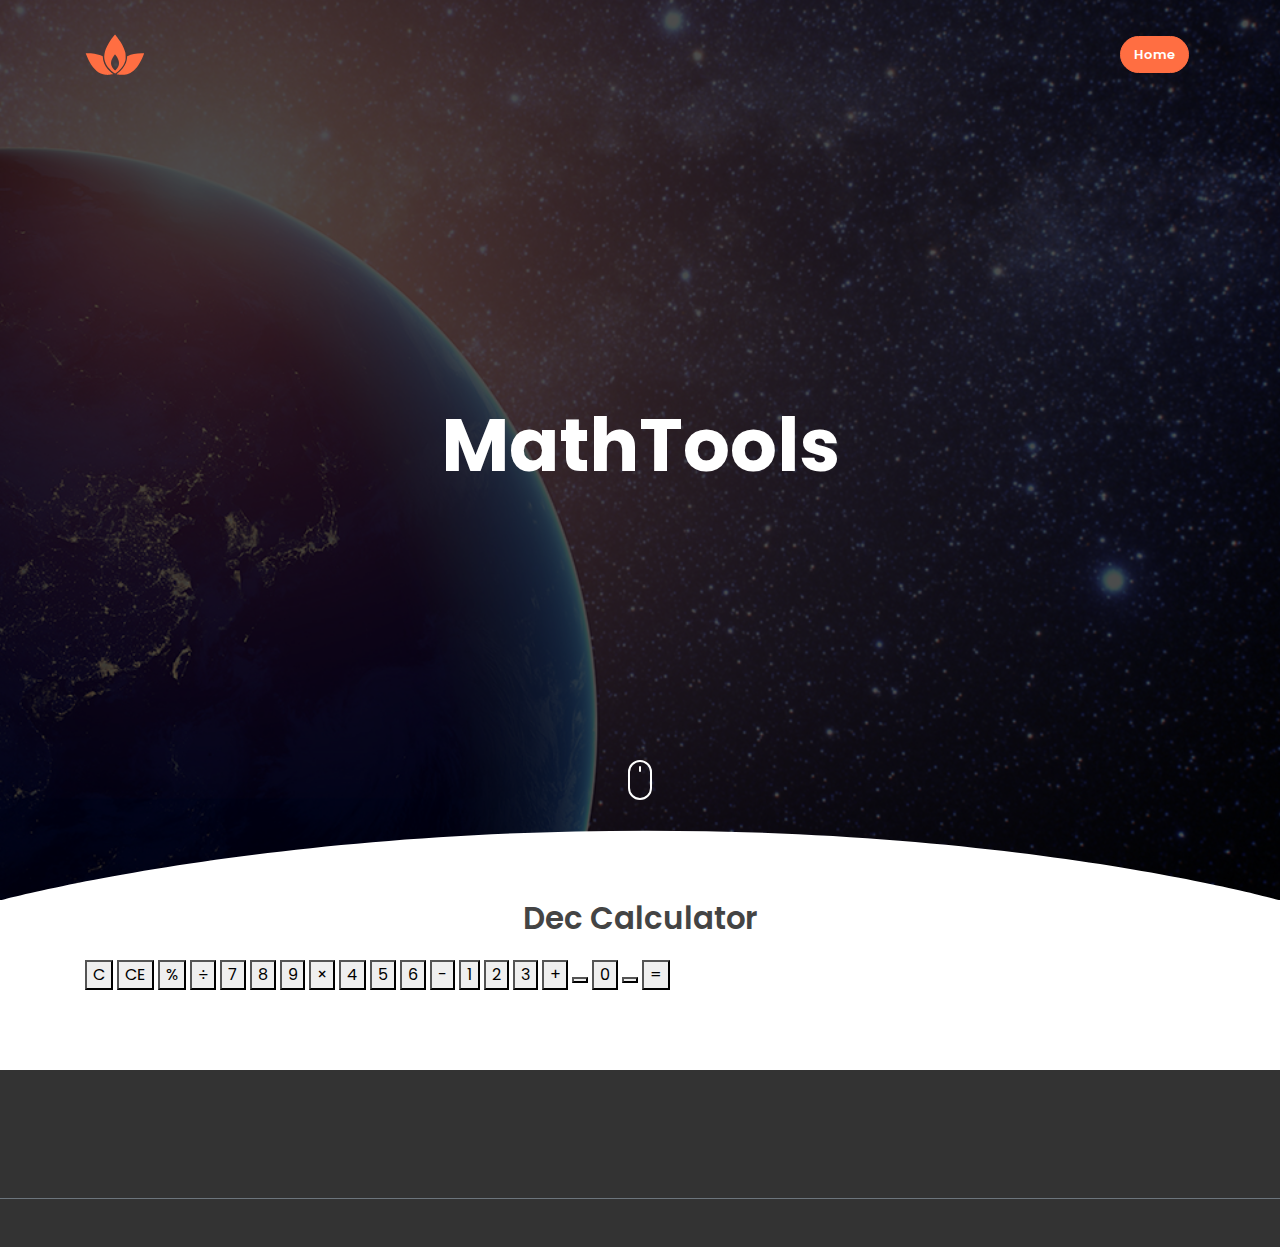
==== commit 58cb28e2: "Add files via upload" ====
--- a/calculator.html
+++ b/calculator.html
@@ -36,8 +36,7 @@
 <!-- Page Header -->
     <header class="header header1">
         <div class="overlay">
-            <h1 class="subtitle">Welcome to my pasted web </h1>
-            <h1 class="title">Keito</h1>  
+            <h1 class="title">MathTools</h1>  
         </div>  
         <div class="shape">
             <svg viewBox="0 0 1500 200">
@@ -47,7 +46,8 @@
         <div class="mouse-icon"><div class="wheel"></div></div>
     </header>
     <!-- End Of Page Header -->
-	
+	<section  id="calculatorid" class="section pt-0">
+	<h6 class="section-title text-center">Dec Calculator</h6>
 		<div class="container">
 			<div id="calculator">
 				<div id="result">
@@ -82,6 +82,7 @@
 				</div>
 			</div>
 		</div>
+		</section>
 		
 		<!-- Contact Section -->
     <section id="contact" class="section has-img-bg pb-0">
